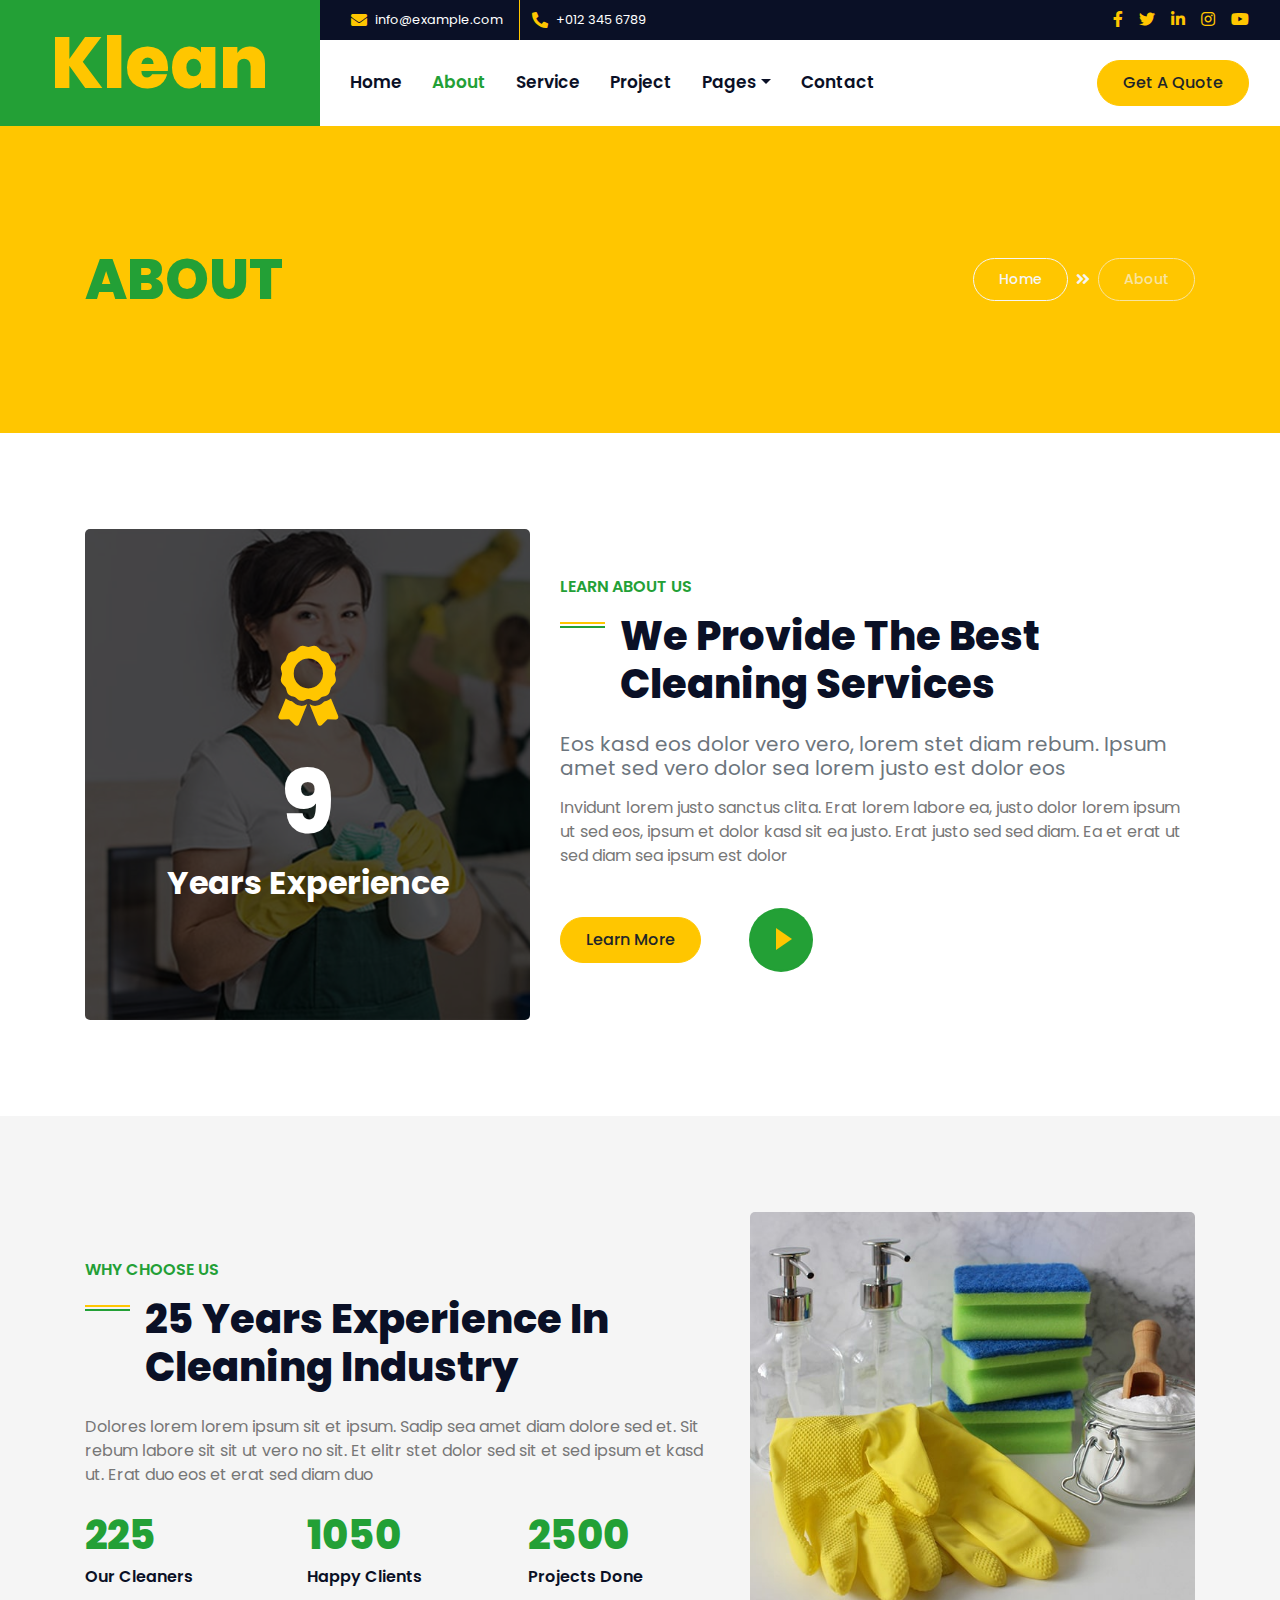
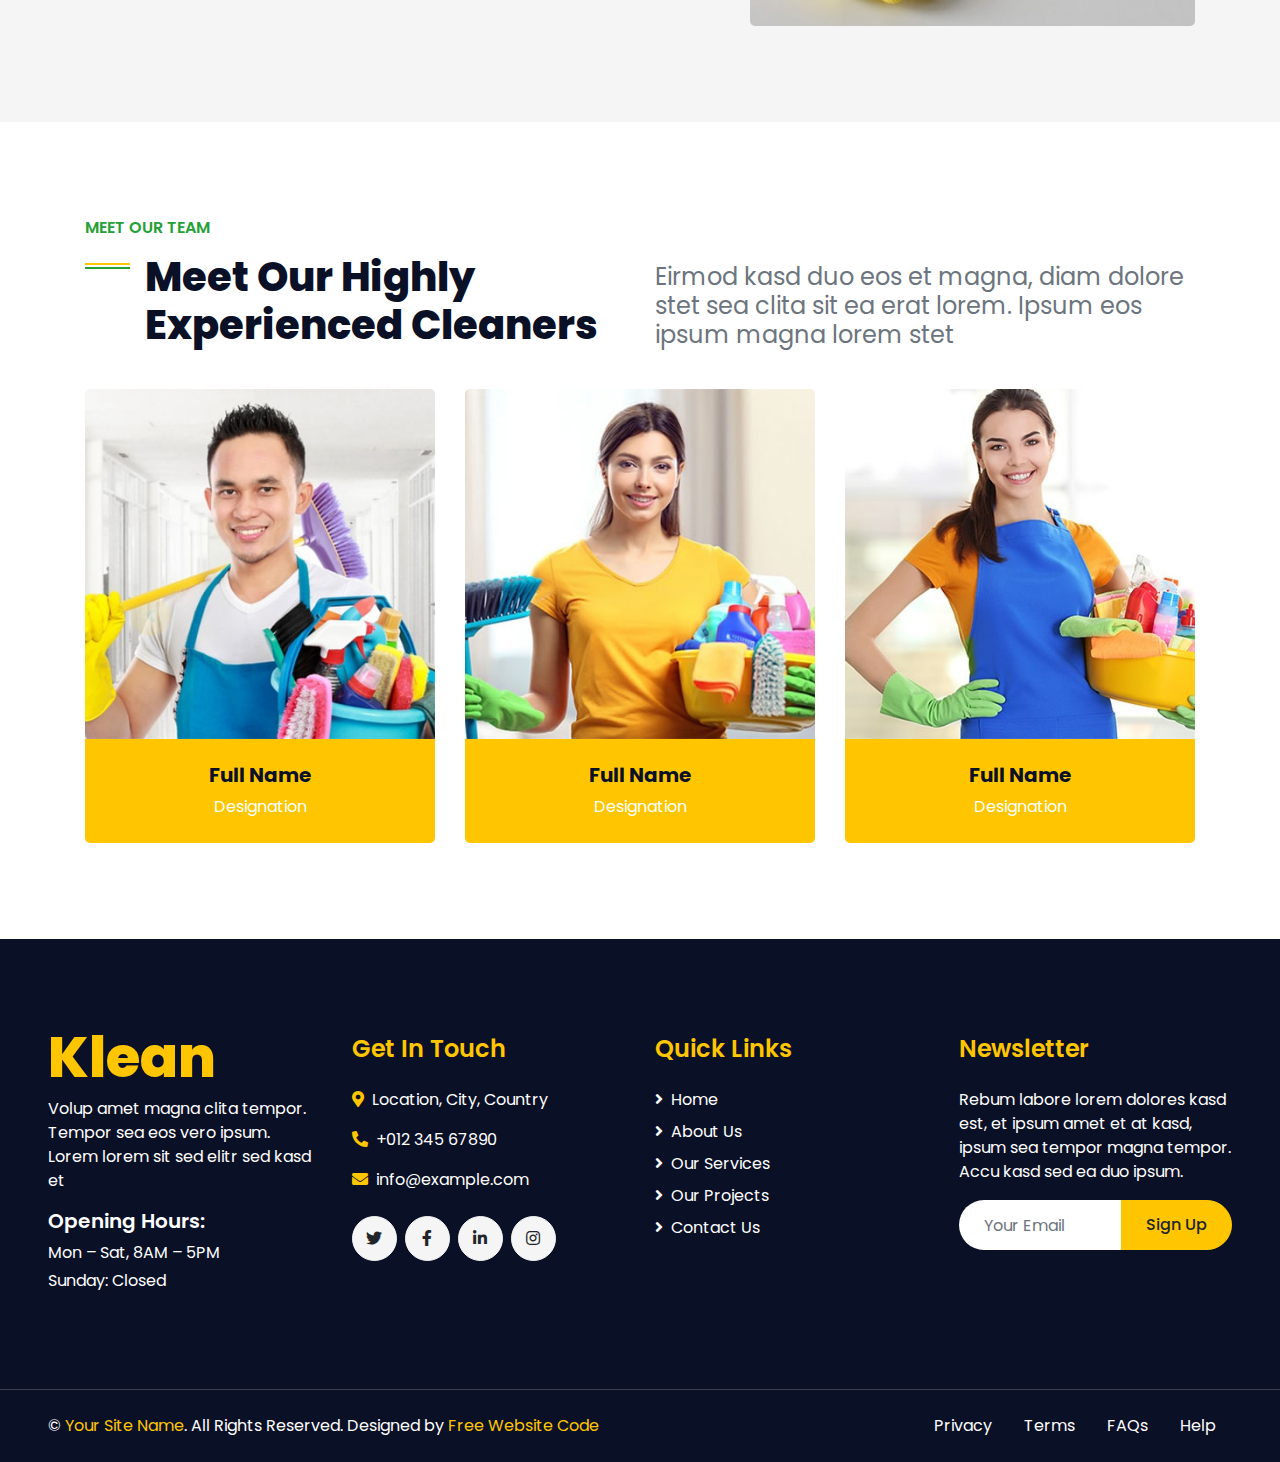
==== about.html @ 418e5bd9 "first changes" ====
<!DOCTYPE html>
<html lang="en">

<head>
    <meta charset="utf-8">
    <title>Klean - Cleaning Services Website Template</title>
    <meta content="width=device-width, initial-scale=1.0" name="viewport">
    <meta content="Free HTML Templates" name="keywords">
    <meta content="Free HTML Templates" name="description">

    <!-- Favicon -->
    <link href="img/favicon.ico" rel="icon">

    <!-- Google Web Fonts -->
    <link rel="preconnect" href="https://fonts.gstatic.com">
    <link href="https://fonts.googleapis.com/css2?family=Poppins:wght@400;500;600;700;800&display=swap" rel="stylesheet">

    <!-- Font Awesome -->
    <link href="https://cdnjs.cloudflare.com/ajax/libs/font-awesome/5.10.0/css/all.min.css" rel="stylesheet">

    <!-- Libraries Stylesheet -->
    <link href="lib/owlcarousel/assets/owl.carousel.min.css" rel="stylesheet">
    <link href="lib/lightbox/css/lightbox.min.css" rel="stylesheet">

    <!-- Customized Bootstrap Stylesheet -->
    <link href="css/style.css" rel="stylesheet">
</head>

<body>
    <!-- Header Start -->
    <div class="container-fluid">
        <div class="row">
            <div class="col-lg-3 bg-secondary d-none d-lg-block">
                <a href="" class="navbar-brand w-100 h-100 m-0 p-0 d-flex align-items-center justify-content-center">
                    <h1 class="m-0 display-3 text-primary">Klean</h1>
                </a>
            </div>
            <div class="col-lg-9">
                <div class="row bg-dark d-none d-lg-flex">
                    <div class="col-lg-7 text-left text-white">
                        <div class="h-100 d-inline-flex align-items-center border-right border-primary py-2 px-3">
                            <i class="fa fa-envelope text-primary mr-2"></i>
                            <small>info@example.com</small>
                        </div>
                        <div class="h-100 d-inline-flex align-items-center py-2 px-2">
                            <i class="fa fa-phone-alt text-primary mr-2"></i>
                            <small>+012 345 6789</small>
                        </div>
                    </div>
                    <div class="col-lg-5 text-right">
                        <div class="d-inline-flex align-items-center pr-2">
                            <a class="text-primary p-2" href="">
                                <i class="fab fa-facebook-f"></i>
                            </a>
                            <a class="text-primary p-2" href="">
                                <i class="fab fa-twitter"></i>
                            </a>
                            <a class="text-primary p-2" href="">
                                <i class="fab fa-linkedin-in"></i>
                            </a>
                            <a class="text-primary p-2" href="">
                                <i class="fab fa-instagram"></i>
                            </a>
                            <a class="text-primary p-2" href="">
                                <i class="fab fa-youtube"></i>
                            </a>
                        </div>
                    </div>
                </div>
                <nav class="navbar navbar-expand-lg bg-white navbar-light p-0">
                    <a href="" class="navbar-brand d-block d-lg-none">
                        <h1 class="m-0 display-4 text-primary">Klean</h1>
                    </a>
                    <button type="button" class="navbar-toggler" data-toggle="collapse" data-target="#navbarCollapse">
                        <span class="navbar-toggler-icon"></span>
                    </button>
                    <div class="collapse navbar-collapse justify-content-between" id="navbarCollapse">
                        <div class="navbar-nav mr-auto py-0">
                            <a href="index.html" class="nav-item nav-link">Home</a>
                            <a href="about.html" class="nav-item nav-link active">About</a>
                            <a href="service.html" class="nav-item nav-link">Service</a>
                            <a href="project.html" class="nav-item nav-link">Project</a>
                            <div class="nav-item dropdown">
                                <a href="#" class="nav-link dropdown-toggle" data-toggle="dropdown">Pages</a>
                                <div class="dropdown-menu rounded-0 m-0">
                                    <a href="blog.html" class="dropdown-item">Latest Blog</a>
                                    <a href="single.html" class="dropdown-item">Blog Detail</a>
                                </div>
                            </div>
                            <a href="contact.html" class="nav-item nav-link">Contact</a>
                        </div>
                        <a href="" class="btn btn-primary mr-3 d-none d-lg-block">Get A Quote</a>
                    </div>
                </nav>
            </div>
        </div>
    </div>
    <!-- Header End -->


    <!-- Page Header Start -->
    <div class="container-fluid bg-primary py-5 mb-5">
        <div class="container py-5">
            <div class="row align-items-center py-4">
                <div class="col-md-6 text-center text-md-left">
                    <h1 class="display-4 mb-4 mb-md-0 text-secondary text-uppercase">About</h1>
                </div>
                <div class="col-md-6 text-center text-md-right">
                    <div class="d-inline-flex align-items-center">
                        <a class="btn btn-sm btn-outline-light" href="">Home</a>
                        <i class="fas fa-angle-double-right text-light mx-2"></i>
                        <a class="btn btn-sm btn-outline-light disabled" href="">About</a>
                    </div>
                </div>
            </div>
        </div>
    </div>
    <!-- Page Header End -->


    <!-- About Start -->
    <div class="container-fluid py-5 mb-5">
        <div class="container">
            <div class="row">
                <div class="col-lg-5">
                    <div class="d-flex flex-column align-items-center justify-content-center bg-about rounded h-100 py-5 px-3">
                        <i class="fa fa-5x fa-award text-primary mb-4"></i>
                        <h1 class="display-2 text-white mb-2" data-toggle="counter-up">25</h1>
                        <h2 class="text-white m-0">Years Experience</h2>
                    </div>
                </div>
                <div class="col-lg-7 pt-5 pb-lg-5">
                    <h6 class="text-secondary font-weight-semi-bold text-uppercase mb-3">Learn About Us</h6>
                    <h1 class="mb-4 section-title">We Provide The Best Cleaning Services</h1>
                    <h5 class="text-muted font-weight-normal mb-3">Eos kasd eos dolor vero vero, lorem stet diam rebum. Ipsum amet sed vero dolor sea lorem justo est dolor eos</h5>
                    <p>Invidunt lorem justo sanctus clita. Erat lorem labore ea, justo dolor lorem ipsum ut sed eos, ipsum et dolor kasd sit ea justo. Erat justo sed sed diam. Ea et erat ut sed diam sea ipsum est dolor</p>
                    <div class="d-flex align-items-center pt-4">
                        <a href="" class="btn btn-primary mr-5">Learn More</a>
                        <button type="button" class="btn-play" data-toggle="modal"
                            data-src="https://www.youtube.com/embed/DWRcNpR6Kdc" data-target="#videoModal">
                            <span></span>
                        </button>
                        <h5 class="font-weight-normal text-white m-0 ml-4 d-none d-sm-block">Play Video</h5>
                    </div>
                </div>
            </div>
        </div>
    </div>
    <!-- About End -->


    <!-- Video Modal Start -->
    <div class="modal fade" id="videoModal" tabindex="-1" role="dialog" aria-labelledby="exampleModalLabel" aria-hidden="true">
        <div class="modal-dialog" role="document">
            <div class="modal-content">
                <div class="modal-body">
                    <button type="button" class="close" data-dismiss="modal" aria-label="Close">
                        <span aria-hidden="true">&times;</span>
                    </button>        
                    <!-- 16:9 aspect ratio -->
                    <div class="embed-responsive embed-responsive-16by9">
                        <iframe class="embed-responsive-item" src="" id="video"  allowscriptaccess="always" allow="autoplay"></iframe>
                    </div>
                </div>
            </div>
        </div>
    </div>
    <!-- Video Modal End -->


    <!-- Features Start -->
    <div class="container-fluid bg-light py-5">
        <div class="container py-5">
            <div class="row">
                <div class="col-lg-7 pt-lg-5 pb-3">
                    <h6 class="text-secondary font-weight-semi-bold text-uppercase mb-3">Why Choose Us</h6>
                    <h1 class="mb-4 section-title">25 Years Experience In Cleaning Industry</h1>
                    <p class="mb-4">Dolores lorem lorem ipsum sit et ipsum. Sadip sea amet diam dolore sed et. Sit rebum labore sit sit ut vero no sit. Et elitr stet dolor sed sit et sed ipsum et kasd ut. Erat duo eos et erat sed diam duo</p>
                    <div class="row">
                        <div class="col-sm-4">
                            <h1 class="text-secondary mb-2" data-toggle="counter-up">225</h1>
                            <h6 class="font-weight-semi-bold mb-sm-4">Our Cleaners</h6>
                        </div>
                        <div class="col-sm-4">
                            <h1 class="text-secondary mb-2" data-toggle="counter-up">1050</h1>
                            <h6 class="font-weight-semi-bold mb-sm-4">Happy Clients</h6>
                        </div>
                        <div class="col-sm-4">
                            <h1 class="text-secondary mb-2" data-toggle="counter-up">2500</h1>
                            <h6 class="font-weight-semi-bold mb-sm-4">Projects Done</h6>
                        </div>
                    </div>
                </div>
                <div class="col-lg-5" style="min-height: 400px;">
                    <div class="position-relative h-100 rounded overflow-hidden">
                        <img class="position-absolute w-100 h-100" src="img/feature.jpg" style="object-fit: cover;">
                    </div>
                </div>
            </div>
        </div>
    </div>
    <!-- Features End -->


    <!-- Team Start -->
    <div class="container-fluid pt-5">
        <div class="container py-5">
            <div class="row align-items-end mb-4">
                <div class="col-lg-6">
                    <h6 class="text-secondary font-weight-semi-bold text-uppercase mb-3">Meet Our Team</h6>
                    <h1 class="section-title mb-3">Meet Our Highly Experienced Cleaners</h1>
                </div>
                <div class="col-lg-6">
                    <h4 class="font-weight-normal text-muted mb-3">Eirmod kasd duo eos et magna, diam dolore stet sea clita sit ea erat lorem. Ipsum eos ipsum magna lorem stet</h4>
                </div>
            </div>
            <div class="row">
                <div class="col-12">
                    <div class="owl-carousel team-carousel position-relative">
                        <div class="team d-flex flex-column text-center rounded overflow-hidden">
                            <div class="position-relative">
                                <div class="team-img">
                                    <img class="img-fluid w-100" src="img/team-1.jpg" alt="">
                                </div>
                                <div class="team-social d-flex flex-column align-items-center justify-content-center bg-primary">
                                    <a class="btn btn-secondary btn-social mb-2" href="#"><i class="fab fa-twitter"></i></a>
                                    <a class="btn btn-secondary btn-social mb-2" href="#"><i class="fab fa-facebook-f"></i></a>
                                    <a class="btn btn-secondary btn-social" href="#"><i class="fab fa-linkedin-in"></i></a>
                                </div>
                            </div>
                            <div class="d-flex flex-column bg-primary text-center py-4">
                                <h5 class="font-weight-bold">Full Name</h5>
                                <p class="text-white m-0">Designation</p>
                            </div>
                        </div>
                        <div class="team d-flex flex-column text-center rounded overflow-hidden">
                            <div class="position-relative">
                                <div class="team-img">
                                    <img class="img-fluid w-100" src="img/team-2.jpg" alt="">
                                </div>
                                <div class="team-social d-flex flex-column align-items-center justify-content-center bg-primary">
                                    <a class="btn btn-secondary btn-social mb-2" href="#"><i class="fab fa-twitter"></i></a>
                                    <a class="btn btn-secondary btn-social mb-2" href="#"><i class="fab fa-facebook-f"></i></a>
                                    <a class="btn btn-secondary btn-social" href="#"><i class="fab fa-linkedin-in"></i></a>
                                </div>
                            </div>
                            <div class="d-flex flex-column bg-primary text-center py-4">
                                <h5 class="font-weight-bold">Full Name</h5>
                                <p class="text-white m-0">Designation</p>
                            </div>
                        </div>
                        <div class="team d-flex flex-column text-center rounded overflow-hidden">
                            <div class="position-relative">
                                <div class="team-img">
                                    <img class="img-fluid w-100" src="img/team-3.jpg" alt="">
                                </div>
                                <div class="team-social d-flex flex-column align-items-center justify-content-center bg-primary">
                                    <a class="btn btn-secondary btn-social mb-2" href="#"><i class="fab fa-twitter"></i></a>
                                    <a class="btn btn-secondary btn-social mb-2" href="#"><i class="fab fa-facebook-f"></i></a>
                                    <a class="btn btn-secondary btn-social" href="#"><i class="fab fa-linkedin-in"></i></a>
                                </div>
                            </div>
                            <div class="d-flex flex-column bg-primary text-center py-4">
                                <h5 class="font-weight-bold">Full Name</h5>
                                <p class="text-white m-0">Designation</p>
                            </div>
                        </div>
                        <div class="team d-flex flex-column text-center rounded overflow-hidden">
                            <div class="position-relative">
                                <div class="team-img">
                                    <img class="img-fluid w-100" src="img/team-4.jpg" alt="">
                                </div>
                                <div class="team-social d-flex flex-column align-items-center justify-content-center bg-primary">
                                    <a class="btn btn-secondary btn-social mb-2" href="#"><i class="fab fa-twitter"></i></a>
                                    <a class="btn btn-secondary btn-social mb-2" href="#"><i class="fab fa-facebook-f"></i></a>
                                    <a class="btn btn-secondary btn-social" href="#"><i class="fab fa-linkedin-in"></i></a>
                                </div>
                            </div>
                            <div class="d-flex flex-column bg-primary text-center py-4">
                                <h5 class="font-weight-bold">Full Name</h5>
                                <p class="text-white m-0">Designation</p>
                            </div>
                        </div>
                    </div>
                </div>
            </div>
        </div>
    </div>
    <!-- Team End -->


    <!-- Footer Start -->
    <div class="container-fluid bg-dark text-white mt-5 py-5 px-sm-3 px-md-5">
        <div class="row pt-5">
            <div class="col-lg-3 col-md-6 mb-5">
                <a href="index.html" class="navbar-brand">
                    <h1 class="m-0 mt-n3 display-4 text-primary">Klean</h1>
                </a>
                <p>Volup amet magna clita tempor. Tempor sea eos vero ipsum. Lorem lorem sit sed elitr sed kasd et</p>
                <h5 class="font-weight-semi-bold text-white mb-2">Opening Hours:</h5>
                <p class="mb-1">Mon – Sat, 8AM – 5PM</p>
                <p class="mb-0">Sunday: Closed</p>
            </div>
            <div class="col-lg-3 col-md-6 mb-5">
                <h4 class="font-weight-semi-bold text-primary mb-4">Get In Touch</h4>
                <p><i class="fa fa-map-marker-alt text-primary mr-2"></i>Location, City, Country</p>
                <p><i class="fa fa-phone-alt text-primary mr-2"></i>+012 345 67890</p>
                <p><i class="fa fa-envelope text-primary mr-2"></i>info@example.com</p>
                <div class="d-flex justify-content-start mt-4">
                    <a class="btn btn-light btn-social mr-2" href="#"><i class="fab fa-twitter"></i></a>
                    <a class="btn btn-light btn-social mr-2" href="#"><i class="fab fa-facebook-f"></i></a>
                    <a class="btn btn-light btn-social mr-2" href="#"><i class="fab fa-linkedin-in"></i></a>
                    <a class="btn btn-light btn-social" href="#"><i class="fab fa-instagram"></i></a>
                </div>
            </div>
            <div class="col-lg-3 col-md-6 mb-5">
                <h4 class="font-weight-semi-bold text-primary mb-4">Quick Links</h4>
                <div class="d-flex flex-column justify-content-start">
                    <a class="text-white mb-2" href="#"><i class="fa fa-angle-right mr-2"></i>Home</a>
                    <a class="text-white mb-2" href="#"><i class="fa fa-angle-right mr-2"></i>About Us</a>
                    <a class="text-white mb-2" href="#"><i class="fa fa-angle-right mr-2"></i>Our Services</a>
                    <a class="text-white mb-2" href="#"><i class="fa fa-angle-right mr-2"></i>Our Projects</a>
                    <a class="text-white" href="#"><i class="fa fa-angle-right mr-2"></i>Contact Us</a>
                </div>
            </div>
            <div class="col-lg-3 col-md-6 mb-5">
                <h4 class="font-weight-semi-bold text-primary mb-4">Newsletter</h4>
                <p>Rebum labore lorem dolores kasd est, et ipsum amet et at kasd, ipsum sea tempor magna tempor. Accu kasd sed ea duo ipsum.</p>
                <div class="w-100">
                    <div class="input-group">
                        <input type="text" class="form-control border-0" style="padding: 25px;" placeholder="Your Email">
                        <div class="input-group-append">
                            <button class="btn btn-primary px-4">Sign Up</button>
                        </div>
                    </div>
                </div>
            </div>
        </div>
    </div>
    <div class="container-fluid bg-dark text-white border-top py-4 px-sm-3 px-md-5" style="border-color: #3E3E4E !important;">
        <div class="row">
            <div class="col-lg-6 text-center text-md-left mb-3 mb-md-0">
                <p class="m-0 text-white">&copy; <a href="#">Your Site Name</a>. All Rights Reserved. Designed by <a href="https://freewebsitecode.com">Free Website Code</a>
                </p>
            </div>
            <div class="col-lg-6 text-center text-md-right">
                <ul class="nav d-inline-flex">
                    <li class="nav-item">
                        <a class="nav-link text-white py-0" href="#">Privacy</a>
                    </li>
                    <li class="nav-item">
                        <a class="nav-link text-white py-0" href="#">Terms</a>
                    </li>
                    <li class="nav-item">
                        <a class="nav-link text-white py-0" href="#">FAQs</a>
                    </li>
                    <li class="nav-item">
                        <a class="nav-link text-white py-0" href="#">Help</a>
                    </li>
                </ul>
            </div>
        </div>
    </div>
    <!-- Footer End -->


    <!-- Back to Top -->
    <a href="#" class="btn btn-primary px-3 back-to-top"><i class="fa fa-angle-double-up"></i></a>


    <!-- JavaScript Libraries -->
    <script src="https://code.jquery.com/jquery-3.4.1.min.js"></script>
    <script src="https://stackpath.bootstrapcdn.com/bootstrap/4.4.1/js/bootstrap.bundle.min.js"></script>
    <script src="lib/easing/easing.min.js"></script>
    <script src="lib/waypoints/waypoints.min.js"></script>
    <script src="lib/counterup/counterup.min.js"></script>
    <script src="lib/owlcarousel/owl.carousel.min.js"></script>
    <script src="lib/isotope/isotope.pkgd.min.js"></script>
    <script src="lib/lightbox/js/lightbox.min.js"></script>

    <!-- Contact Javascript File -->
    <script src="mail/jqBootstrapValidation.min.js"></script>
    <script src="mail/contact.js"></script>

    <!-- Template Javascript -->
    <script src="js/main.js"></script>
</body>

</html>
---- css/style.css ----
/******* Bootstrap Theming ********/
/*!
 * Bootstrap v4.5.3 (https://getbootstrap.com/)
 * Copyright 2011-2020 The Bootstrap Authors
 * Copyright 2011-2020 Twitter, Inc.
 * Licensed under MIT (https://github.com/twbs/bootstrap/blob/main/LICENSE)
 */
:root {
  --blue: #007bff;
  --indigo: #6610f2;
  --purple: #6f42c1;
  --pink: #e83e8c;
  --red: #dc3545;
  --orange: #fd7e14;
  --yellow: #ffc107;
  --green: #28a745;
  --teal: #20c997;
  --cyan: #17a2b8;
  --white: #fff;
  --gray: #6c757d;
  --gray-dark: #343a40;
  --primary: #f8a57f;
  /* --primary: #FFC600; */
  --secondary: #23A036;
  --success: #28a745;
  --info: #17a2b8;
  --warning: #ffc107;
  --danger: #dc3545;
  --light: #F5F5F5;
  --dark: #0a1026;
  --breakpoint-xs: 0;
  --breakpoint-sm: 576px;
  --breakpoint-md: 768px;
  --breakpoint-lg: 992px;
  --breakpoint-xl: 1200px;
  --font-family-sans-serif: "Poppins", sans-serif;
  --font-family-monospace: SFMono-Regular, Menlo, Monaco, Consolas, "Liberation Mono", "Courier New", monospace;
  /* Fields of Barley */
  --c1: #f8a57f;
  --c2: #fad4a6;
  --c3: #fbe7ab;
  --c4: #45958e;
  --c5: #b7bda0;
}

*,
*::before,
*::after {
  box-sizing: border-box;
}

html {
  font-family: sans-serif;
  line-height: 1.15;
  -webkit-text-size-adjust: 100%;
  -webkit-tap-highlight-color: rgba(0, 0, 0, 0);
}

article, aside, figcaption, figure, footer, header, hgroup, main, nav, section {
  display: block;
}

body {
  margin: 0;
  font-family: "Poppins", sans-serif;
  font-size: 1rem;
  font-weight: 400;
  line-height: 1.5;
  color: #777777;
  text-align: left;
  background-color: #fff;
}

[tabindex="-1"]:focus:not(:focus-visible) {
  outline: 0 !important;
}

hr {
  box-sizing: content-box;
  height: 0;
  overflow: visible;
}

h1, h2, h3, h4, h5, h6 {
  margin-top: 0;
  margin-bottom: 0.5rem;
}

p {
  margin-top: 0;
  margin-bottom: 1rem;
}

abbr[title],
abbr[data-original-title] {
  text-decoration: underline;
  text-decoration: underline dotted;
  cursor: help;
  border-bottom: 0;
  text-decoration-skip-ink: none;
}

address {
  margin-bottom: 1rem;
  font-style: normal;
  line-height: inherit;
}

ol,
ul,
dl {
  margin-top: 0;
  margin-bottom: 1rem;
}

ol ol,
ul ul,
ol ul,
ul ol {
  margin-bottom: 0;
}

dt {
  font-weight: 700;
}

dd {
  margin-bottom: .5rem;
  margin-left: 0;
}

blockquote {
  margin: 0 0 1rem;
}

b,
strong {
  font-weight: bolder;
}

small {
  font-size: 80%;
}

sub,
sup {
  position: relative;
  font-size: 75%;
  line-height: 0;
  vertical-align: baseline;
}

sub {
  bottom: -.25em;
}

sup {
  top: -.5em;
}

a {
  color: #FFC600;
  text-decoration: none;
  background-color: transparent;
}

a:hover {
  color: #b38b00;
  text-decoration: underline;
}

a:not([href]):not([class]) {
  color: inherit;
  text-decoration: none;
}

a:not([href]):not([class]):hover {
  color: inherit;
  text-decoration: none;
}

pre,
code,
kbd,
samp {
  font-family: SFMono-Regular, Menlo, Monaco, Consolas, "Liberation Mono", "Courier New", monospace;
  font-size: 1em;
}

pre {
  margin-top: 0;
  margin-bottom: 1rem;
  overflow: auto;
  /* -ms-overflow-style: scrollbar; */
}

figure {
  margin: 0 0 1rem;
}

img {
  vertical-align: middle;
  border-style: none;
}

svg {
  overflow: hidden;
  vertical-align: middle;
}

table {
  border-collapse: collapse;
}

caption {
  padding-top: 0.75rem;
  padding-bottom: 0.75rem;
  color: #6c757d;
  text-align: left;
  caption-side: bottom;
}

th {
  text-align: inherit;
  text-align: -webkit-match-parent;
}

label {
  display: inline-block;
  margin-bottom: 0.5rem;
}

button {
  border-radius: 0;
}

button:focus {
  outline: 1px dotted;
  outline: 5px auto -webkit-focus-ring-color;
}

input,
button,
select,
optgroup,
textarea {
  margin: 0;
  font-family: inherit;
  font-size: inherit;
  line-height: inherit;
}

button,
input {
  overflow: visible;
}

button,
select {
  text-transform: none;
}

[role="button"] {
  cursor: pointer;
}

select {
  word-wrap: normal;
}

/* button,
[type="button"],
[type="reset"],
[type="submit"] {
  -webkit-appearance: button;
} */

button:not(:disabled),
[type="button"]:not(:disabled),
[type="reset"]:not(:disabled),
[type="submit"]:not(:disabled) {
  cursor: pointer;
}

button::-moz-focus-inner,
[type="button"]::-moz-focus-inner,
[type="reset"]::-moz-focus-inner,
[type="submit"]::-moz-focus-inner {
  padding: 0;
  border-style: none;
}

input[type="radio"],
input[type="checkbox"] {
  box-sizing: border-box;
  padding: 0;
}

textarea {
  overflow: auto;
  resize: vertical;
}

fieldset {
  min-width: 0;
  padding: 0;
  margin: 0;
  border: 0;
}

legend {
  display: block;
  width: 100%;
  max-width: 100%;
  padding: 0;
  margin-bottom: .5rem;
  font-size: 1.5rem;
  line-height: inherit;
  color: inherit;
  white-space: normal;
}

@media (max-width: 1200px) {
  legend {
    font-size: calc(1.275rem + 0.3vw) ;
  }
}

progress {
  vertical-align: baseline;
}

[type="number"]::-webkit-inner-spin-button,
[type="number"]::-webkit-outer-spin-button {
  height: auto;
}

[type="search"] {
  outline-offset: -2px;
  /* -webkit-appearance: none; */
}

[type="search"]::-webkit-search-decoration {
  -webkit-appearance: none;
}

::-webkit-file-upload-button {
  font: inherit;
  -webkit-appearance: button;
}

output {
  display: inline-block;
}

summary {
  display: list-item;
  cursor: pointer;
}

template {
  display: none;
}

[hidden] {
  display: none !important;
}

h1, h2, h3, h4, h5, h6,
.h1, .h2, .h3, .h4, .h5, .h6 {
  margin-bottom: 0.5rem;
  font-weight: 500;
  line-height: 1.2;
  color: #0a1026;
}

h1, .h1 {
  font-size: 2.5rem;
}

@media (max-width: 1200px) {
  h1, .h1 {
    font-size: calc(1.375rem + 1.5vw) ;
  }
}

h2, .h2 {
  font-size: 2rem;
}

@media (max-width: 1200px) {
  h2, .h2 {
    font-size: calc(1.325rem + 0.9vw) ;
  }
}

h3, .h3 {
  font-size: 1.75rem;
}

@media (max-width: 1200px) {
  h3, .h3 {
    font-size: calc(1.3rem + 0.6vw) ;
  }
}

h4, .h4 {
  font-size: 1.5rem;
}

@media (max-width: 1200px) {
  h4, .h4 {
    font-size: calc(1.275rem + 0.3vw) ;
  }
}

h5, .h5 {
  font-size: 1.25rem;
}

h6, .h6 {
  font-size: 1rem;
}

.lead {
  font-size: 1.25rem;
  font-weight: 300;
}

.display-1 {
  font-size: 6rem;
  font-weight: 300;
  line-height: 1.2;
}

@media (max-width: 1200px) {
  .display-1 {
    font-size: calc(1.725rem + 5.7vw) ;
  }
}

.display-2 {
  font-size: 5.5rem;
  font-weight: 300;
  line-height: 1.2;
}

@media (max-width: 1200px) {
  .display-2 {
    font-size: calc(1.675rem + 5.1vw) ;
  }
}

.display-3 {
  font-size: 4.5rem;
  font-weight: 300;
  line-height: 1.2;
}

@media (max-width: 1200px) {
  .display-3 {
    font-size: calc(1.575rem + 3.9vw) ;
  }
}

.display-4 {
  font-size: 3.5rem;
  font-weight: 300;
  line-height: 1.2;
}

@media (max-width: 1200px) {
  .display-4 {
    font-size: calc(1.475rem + 2.7vw) ;
  }
}

hr {
  margin-top: 1rem;
  margin-bottom: 1rem;
  border: 0;
  border-top: 1px solid rgba(0, 0, 0, 0.1);
}

small,
.small {
  font-size: 80%;
  font-weight: 400;
}

mark,
.mark {
  padding: 0.2em;
  background-color: #fcf8e3;
}

.list-unstyled {
  padding-left: 0;
  list-style: none;
}

.list-inline {
  padding-left: 0;
  list-style: none;
}

.list-inline-item {
  display: inline-block;
}

.list-inline-item:not(:last-child) {
  margin-right: 0.5rem;
}

.initialism {
  font-size: 90%;
  text-transform: uppercase;
}

.blockquote {
  margin-bottom: 1rem;
  font-size: 1.25rem;
}

.blockquote-footer {
  display: block;
  font-size: 80%;
  color: #6c757d;
}

.blockquote-footer::before {
  content: "\2014\00A0";
}

.img-fluid {

  display: block;
  height: auto;
  max-width: 100%;
  line-height: 1;
  margin: auto;
  width: 100%;
}

.img-thumbnail {
  padding: 0.25rem;
  background-color: #fff;
  border: 1px solid #dee2e6;
  border-radius: 5px;
  max-width: 100%;
  height: auto;
}

.figure {
  display: inline-block;
}

.figure-img {
  margin-bottom: 0.5rem;
  line-height: 1;
}

.figure-caption {
  font-size: 90%;
  color: #6c757d;
}

code {
  font-size: 87.5%;
  color: #e83e8c;
  word-wrap: break-word;
}

a > code {
  color: inherit;
}

kbd {
  padding: 0.2rem 0.4rem;
  font-size: 87.5%;
  color: #fff;
  background-color: #212529;
  border-radius: 0.2rem;
}

kbd kbd {
  padding: 0;
  font-size: 100%;
  font-weight: 700;
}

pre {
  display: block;
  font-size: 87.5%;
  color: #212529;
}

pre code {
  font-size: inherit;
  color: inherit;
  word-break: normal;
}

.pre-scrollable {
  max-height: 340px;
  overflow-y: scroll;
}

.container,
.container-fluid,
.container-sm,
.container-md,
.container-lg,
.container-xl {
  width: 100%;
  padding-right: 15px;
  padding-left: 15px;
  margin-right: auto;
  margin-left: auto;
}

@media (min-width: 576px) {
  .container, .container-sm {
    max-width: 540px;
  }
}

@media (min-width: 768px) {
  .container, .container-sm, .container-md {
    max-width: 720px;
  }
}

@media (min-width: 992px) {
  .container, .container-sm, .container-md, .container-lg {
    max-width: 960px;
  }
}

@media (min-width: 1200px) {
  .container, .container-sm, .container-md, .container-lg, .container-xl {
    max-width: 1140px;
  }
}

.row {
  display: flex;
  flex-wrap: wrap;
  margin-right: -15px;
  margin-left: -15px;
}

.no-gutters {
  margin-right: 0;
  margin-left: 0;
}

.no-gutters > .col,
.no-gutters > [class*="col-"] {
  padding-right: 0;
  padding-left: 0;
}

.col-1, .col-2, .col-3, .col-4, .col-5, .col-6, .col-7, .col-8, .col-9, .col-10, .col-11, .col-12, .col,
.col-auto, .col-sm-1, .col-sm-2, .col-sm-3, .col-sm-4, .col-sm-5, .col-sm-6, .col-sm-7, .col-sm-8, .col-sm-9, .col-sm-10, .col-sm-11, .col-sm-12, .col-sm,
.col-sm-auto, .col-md-1, .col-md-2, .col-md-3, .col-md-4, .col-md-5, .col-md-6, .col-md-7, .col-md-8, .col-md-9, .col-md-10, .col-md-11, .col-md-12, .col-md,
.col-md-auto, .col-lg-1, .col-lg-2, .col-lg-3, .col-lg-4, .col-lg-5, .col-lg-6, .col-lg-7, .col-lg-8, .col-lg-9, .col-lg-10, .col-lg-11, .col-lg-12, .col-lg,
.col-lg-auto, .col-xl-1, .col-xl-2, .col-xl-3, .col-xl-4, .col-xl-5, .col-xl-6, .col-xl-7, .col-xl-8, .col-xl-9, .col-xl-10, .col-xl-11, .col-xl-12, .col-xl,
.col-xl-auto {
  position: relative;
  width: 100%;
  padding-right: 15px;
  padding-left: 15px;
}

.col {
  flex-basis: 0;
  flex-grow: 1;
  max-width: 100%;
}

.row-cols-1 > * {
  flex: 0 0 100%;
  max-width: 100%;
}

.row-cols-2 > * {
  flex: 0 0 50%;
  max-width: 50%;
}

.row-cols-3 > * {
  flex: 0 0 33.33333%;
  max-width: 33.33333%;
}

.row-cols-4 > * {
  flex: 0 0 25%;
  max-width: 25%;
}

.row-cols-5 > * {
  flex: 0 0 20%;
  max-width: 20%;
}

.row-cols-6 > * {
  flex: 0 0 16.66667%;
  max-width: 16.66667%;
}

.col-auto {
  flex: 0 0 auto;
  width: auto;
  max-width: 100%;
}

.col-1 {
  flex: 0 0 8.33333%;
  max-width: 8.33333%;
}

.col-2 {
  flex: 0 0 16.66667%;
  max-width: 16.66667%;
}

.col-3 {
  flex: 0 0 25%;
  max-width: 25%;
}

.col-4 {
  flex: 0 0 33.33333%;
  max-width: 33.33333%;
}

.col-5 {
  flex: 0 0 41.66667%;
  max-width: 41.66667%;
}

.col-6 {
  flex: 0 0 50%;
  max-width: 50%;
}

.col-7 {
  flex: 0 0 58.33333%;
  max-width: 58.33333%;
}

.col-8 {
  flex: 0 0 66.66667%;
  max-width: 66.66667%;
}

.col-9 {
  flex: 0 0 75%;
  max-width: 75%;
}

.col-10 {
  flex: 0 0 83.33333%;
  max-width: 83.33333%;
}

.col-11 {
  flex: 0 0 91.66667%;
  max-width: 91.66667%;
}

.col-12 {
  flex: 0 0 100%;
  max-width: 100%;
}

.order-first {
  order: -1;
}

.order-last {
  order: 13;
}

.order-0 {
  order: 0;
}

.order-1 {
  order: 1;
}

.order-2 {
  order: 2;
}

.order-3 {
  order: 3;
}

.order-4 {
  order: 4;
}

.order-5 {
  order: 5;
}

.order-6 {
  order: 6;
}

.order-7 {
  order: 7;
}

.order-8 {
  order: 8;
}

.order-9 {
  order: 9;
}

.order-10 {
  order: 10;
}

.order-11 {
  order: 11;
}

.order-12 {
  order: 12;
}

.offset-1 {
  margin-left: 8.33333%;
}

.offset-2 {
  margin-left: 16.66667%;
}

.offset-3 {
  margin-left: 25%;
}

.offset-4 {
  margin-left: 33.33333%;
}

.offset-5 {
  margin-left: 41.66667%;
}

.offset-6 {
  margin-left: 50%;
}

.offset-7 {
  margin-left: 58.33333%;
}

.offset-8 {
  margin-left: 66.66667%;
}

.offset-9 {
  margin-left: 75%;
}

.offset-10 {
  margin-left: 83.33333%;
}

.offset-11 {
  margin-left: 91.66667%;
}

@media (min-width: 576px) {
  .col-sm {
    flex-basis: 0;
    flex-grow: 1;
    max-width: 100%;
  }
  .row-cols-sm-1 > * {
    flex: 0 0 100%;
    max-width: 100%;
  }
  .row-cols-sm-2 > * {
    flex: 0 0 50%;
    max-width: 50%;
  }
  .row-cols-sm-3 > * {
    flex: 0 0 33.33333%;
    max-width: 33.33333%;
  }
  .row-cols-sm-4 > * {
    flex: 0 0 25%;
    max-width: 25%;
  }
  .row-cols-sm-5 > * {
    flex: 0 0 20%;
    max-width: 20%;
  }
  .row-cols-sm-6 > * {
    flex: 0 0 16.66667%;
    max-width: 16.66667%;
  }
  .col-sm-auto {
    flex: 0 0 auto;
    width: auto;
    max-width: 100%;
  }
  .col-sm-1 {
    flex: 0 0 8.33333%;
    max-width: 8.33333%;
  }
  .col-sm-2 {
    flex: 0 0 16.66667%;
    max-width: 16.66667%;
  }
  .col-sm-3 {
    flex: 0 0 25%;
    max-width: 25%;
  }
  .col-sm-4 {
    flex: 0 0 33.33333%;
    max-width: 33.33333%;
  }
  .col-sm-5 {
    flex: 0 0 41.66667%;
    max-width: 41.66667%;
  }
  .col-sm-6 {
    flex: 0 0 50%;
    max-width: 50%;
  }
  .col-sm-7 {
    flex: 0 0 58.33333%;
    max-width: 58.33333%;
  }
  .col-sm-8 {
    flex: 0 0 66.66667%;
    max-width: 66.66667%;
  }
  .col-sm-9 {
    flex: 0 0 75%;
    max-width: 75%;
  }
  .col-sm-10 {
    flex: 0 0 83.33333%;
    max-width: 83.33333%;
  }
  .col-sm-11 {
    flex: 0 0 91.66667%;
    max-width: 91.66667%;
  }
  .col-sm-12 {
    flex: 0 0 100%;
    max-width: 100%;
  }
  .order-sm-first {
    order: -1;
  }
  .order-sm-last {
    order: 13;
  }
  .order-sm-0 {
    order: 0;
  }
  .order-sm-1 {
    order: 1;
  }
  .order-sm-2 {
    order: 2;
  }
  .order-sm-3 {
    order: 3;
  }
  .order-sm-4 {
    order: 4;
  }
  .order-sm-5 {
    order: 5;
  }
  .order-sm-6 {
    order: 6;
  }
  .order-sm-7 {
    order: 7;
  }
  .order-sm-8 {
    order: 8;
  }
  .order-sm-9 {
    order: 9;
  }
  .order-sm-10 {
    order: 10;
  }
  .order-sm-11 {
    order: 11;
  }
  .order-sm-12 {
    order: 12;
  }
  .offset-sm-0 {
    margin-left: 0;
  }
  .offset-sm-1 {
    margin-left: 8.33333%;
  }
  .offset-sm-2 {
    margin-left: 16.66667%;
  }
  .offset-sm-3 {
    margin-left: 25%;
  }
  .offset-sm-4 {
    margin-left: 33.33333%;
  }
  .offset-sm-5 {
    margin-left: 41.66667%;
  }
  .offset-sm-6 {
    margin-left: 50%;
  }
  .offset-sm-7 {
    margin-left: 58.33333%;
  }
  .offset-sm-8 {
    margin-left: 66.66667%;
  }
  .offset-sm-9 {
    margin-left: 75%;
  }
  .offset-sm-10 {
    margin-left: 83.33333%;
  }
  .offset-sm-11 {
    margin-left: 91.66667%;
  }
}

@media (min-width: 768px) {
  .col-md {
    flex-basis: 0;
    flex-grow: 1;
    max-width: 100%;
  }
  .row-cols-md-1 > * {
    flex: 0 0 100%;
    max-width: 100%;
  }
  .row-cols-md-2 > * {
    flex: 0 0 50%;
    max-width: 50%;
  }
  .row-cols-md-3 > * {
    flex: 0 0 33.33333%;
    max-width: 33.33333%;
  }
  .row-cols-md-4 > * {
    flex: 0 0 25%;
    max-width: 25%;
  }
  .row-cols-md-5 > * {
    flex: 0 0 20%;
    max-width: 20%;
  }
  .row-cols-md-6 > * {
    flex: 0 0 16.66667%;
    max-width: 16.66667%;
  }
  .col-md-auto {
    flex: 0 0 auto;
    width: auto;
    max-width: 100%;
  }
  .col-md-1 {
    flex: 0 0 8.33333%;
    max-width: 8.33333%;
  }
  .col-md-2 {
    flex: 0 0 16.66667%;
    max-width: 16.66667%;
  }
  .col-md-3 {
    flex: 0 0 25%;
    max-width: 25%;
  }
  .col-md-4 {
    flex: 0 0 33.33333%;
    max-width: 33.33333%;
  }
  .col-md-5 {
    flex: 0 0 41.66667%;
    max-width: 41.66667%;
  }
  .col-md-6 {
    flex: 0 0 50%;
    max-width: 50%;
  }
  .col-md-7 {
    flex: 0 0 58.33333%;
    max-width: 58.33333%;
  }
  .col-md-8 {
    flex: 0 0 66.66667%;
    max-width: 66.66667%;
  }
  .col-md-9 {
    flex: 0 0 75%;
    max-width: 75%;
  }
  .col-md-10 {
    flex: 0 0 83.33333%;
    max-width: 83.33333%;
  }
  .col-md-11 {
    flex: 0 0 91.66667%;
    max-width: 91.66667%;
  }
  .col-md-12 {
    flex: 0 0 100%;
    max-width: 100%;
  }
  .order-md-first {
    order: -1;
  }
  .order-md-last {
    order: 13;
  }
  .order-md-0 {
    order: 0;
  }
  .order-md-1 {
    order: 1;
  }
  .order-md-2 {
    order: 2;
  }
  .order-md-3 {
    order: 3;
  }
  .order-md-4 {
    order: 4;
  }
  .order-md-5 {
    order: 5;
  }
  .order-md-6 {
    order: 6;
  }
  .order-md-7 {
    order: 7;
  }
  .order-md-8 {
    order: 8;
  }
  .order-md-9 {
    order: 9;
  }
  .order-md-10 {
    order: 10;
  }
  .order-md-11 {
    order: 11;
  }
  .order-md-12 {
    order: 12;
  }
  .offset-md-0 {
    margin-left: 0;
  }
  .offset-md-1 {
    margin-left: 8.33333%;
  }
  .offset-md-2 {
    margin-left: 16.66667%;
  }
  .offset-md-3 {
    margin-left: 25%;
  }
  .offset-md-4 {
    margin-left: 33.33333%;
  }
  .offset-md-5 {
    margin-left: 41.66667%;
  }
  .offset-md-6 {
    margin-left: 50%;
  }
  .offset-md-7 {
    margin-left: 58.33333%;
  }
  .offset-md-8 {
    margin-left: 66.66667%;
  }
  .offset-md-9 {
    margin-left: 75%;
  }
  .offset-md-10 {
    margin-left: 83.33333%;
  }
  .offset-md-11 {
    margin-left: 91.66667%;
  }
}

@media (min-width: 992px) {
  .col-lg {
    flex-basis: 0;
    flex-grow: 1;
    max-width: 100%;
  }
  .row-cols-lg-1 > * {
    flex: 0 0 100%;
    max-width: 100%;
  }
  .row-cols-lg-2 > * {
    flex: 0 0 50%;
    max-width: 50%;
  }
  .row-cols-lg-3 > * {
    flex: 0 0 33.33333%;
    max-width: 33.33333%;
  }
  .row-cols-lg-4 > * {
    flex: 0 0 25%;
    max-width: 25%;
  }
  .row-cols-lg-5 > * {
    flex: 0 0 20%;
    max-width: 20%;
  }
  .row-cols-lg-6 > * {
    flex: 0 0 16.66667%;
    max-width: 16.66667%;
  }
  .col-lg-auto {
    flex: 0 0 auto;
    width: auto;
    max-width: 100%;
  }
  .col-lg-1 {
    flex: 0 0 8.33333%;
    max-width: 8.33333%;
  }
  .col-lg-2 {
    flex: 0 0 16.66667%;
    max-width: 16.66667%;
  }
  .col-lg-3 {
    flex: 0 0 25%;
    max-width: 25%;
  }
  .col-lg-4 {
    flex: 0 0 33.33333%;
    max-width: 33.33333%;
  }
  .col-lg-5 {
    flex: 0 0 41.66667%;
    max-width: 41.66667%;
  }
  .col-lg-6 {
    flex: 0 0 50%;
    max-width: 50%;
  }
  .col-lg-7 {
    flex: 0 0 58.33333%;
    max-width: 58.33333%;
  }
  .col-lg-8 {
    flex: 0 0 66.66667%;
    max-width: 66.66667%;
  }
  .col-lg-9 {
    flex: 0 0 75%;
    max-width: 75%;
  }
  .col-lg-10 {
    flex: 0 0 83.33333%;
    max-width: 83.33333%;
  }
  .col-lg-11 {
    flex: 0 0 91.66667%;
    max-width: 91.66667%;
  }
  .col-lg-12 {
    flex: 0 0 100%;
    max-width: 100%;
  }
  .order-lg-first {
    order: -1;
  }
  .order-lg-last {
    order: 13;
  }
  .order-lg-0 {
    order: 0;
  }
  .order-lg-1 {
    order: 1;
  }
  .order-lg-2 {
    order: 2;
  }
  .order-lg-3 {
    order: 3;
  }
  .order-lg-4 {
    order: 4;
  }
  .order-lg-5 {
    order: 5;
  }
  .order-lg-6 {
    order: 6;
  }
  .order-lg-7 {
    order: 7;
  }
  .order-lg-8 {
    order: 8;
  }
  .order-lg-9 {
    order: 9;
  }
  .order-lg-10 {
    order: 10;
  }
  .order-lg-11 {
    order: 11;
  }
  .order-lg-12 {
    order: 12;
  }
  .offset-lg-0 {
    margin-left: 0;
  }
  .offset-lg-1 {
    margin-left: 8.33333%;
  }
  .offset-lg-2 {
    margin-left: 16.66667%;
  }
  .offset-lg-3 {
    margin-left: 25%;
  }
  .offset-lg-4 {
    margin-left: 33.33333%;
  }
  .offset-lg-5 {
    margin-left: 41.66667%;
  }
  .offset-lg-6 {
    margin-left: 50%;
  }
  .offset-lg-7 {
    margin-left: 58.33333%;
  }
  .offset-lg-8 {
    margin-left: 66.66667%;
  }
  .offset-lg-9 {
    margin-left: 75%;
  }
  .offset-lg-10 {
    margin-left: 83.33333%;
  }
  .offset-lg-11 {
    margin-left: 91.66667%;
  }
}

@media (min-width: 1200px) {
  .col-xl {
    flex-basis: 0;
    flex-grow: 1;
    max-width: 100%;
  }
  .row-cols-xl-1 > * {
    flex: 0 0 100%;
    max-width: 100%;
  }
  .row-cols-xl-2 > * {
    flex: 0 0 50%;
    max-width: 50%;
  }
  .row-cols-xl-3 > * {
    flex: 0 0 33.33333%;
    max-width: 33.33333%;
  }
  .row-cols-xl-4 > * {
    flex: 0 0 25%;
    max-width: 25%;
  }
  .row-cols-xl-5 > * {
    flex: 0 0 20%;
    max-width: 20%;
  }
  .row-cols-xl-6 > * {
    flex: 0 0 16.66667%;
    max-width: 16.66667%;
  }
  .col-xl-auto {
    flex: 0 0 auto;
    width: auto;
    max-width: 100%;
  }
  .col-xl-1 {
    flex: 0 0 8.33333%;
    max-width: 8.33333%;
  }
  .col-xl-2 {
    flex: 0 0 16.66667%;
    max-width: 16.66667%;
  }
  .col-xl-3 {
    flex: 0 0 25%;
    max-width: 25%;
  }
  .col-xl-4 {
    flex: 0 0 33.33333%;
    max-width: 33.33333%;
  }
  .col-xl-5 {
    flex: 0 0 41.66667%;
    max-width: 41.66667%;
  }
  .col-xl-6 {
    flex: 0 0 50%;
    max-width: 50%;
  }
  .col-xl-7 {
    flex: 0 0 58.33333%;
    max-width: 58.33333%;
  }
  .col-xl-8 {
    flex: 0 0 66.66667%;
    max-width: 66.66667%;
  }
  .col-xl-9 {
    flex: 0 0 75%;
    max-width: 75%;
  }
  .col-xl-10 {
    flex: 0 0 83.33333%;
    max-width: 83.33333%;
  }
  .col-xl-11 {
    flex: 0 0 91.66667%;
    max-width: 91.66667%;
  }
  .col-xl-12 {
    flex: 0 0 100%;
    max-width: 100%;
  }
  .order-xl-first {
    order: -1;
  }
  .order-xl-last {
    order: 13;
  }
  .order-xl-0 {
    order: 0;
  }
  .order-xl-1 {
    order: 1;
  }
  .order-xl-2 {
    order: 2;
  }
  .order-xl-3 {
    order: 3;
  }
  .order-xl-4 {
    order: 4;
  }
  .order-xl-5 {
    order: 5;
  }
  .order-xl-6 {
    order: 6;
  }
  .order-xl-7 {
    order: 7;
  }
  .order-xl-8 {
    order: 8;
  }
  .order-xl-9 {
    order: 9;
  }
  .order-xl-10 {
    order: 10;
  }
  .order-xl-11 {
    order: 11;
  }
  .order-xl-12 {
    order: 12;
  }
  .offset-xl-0 {
    margin-left: 0;
  }
  .offset-xl-1 {
    margin-left: 8.33333%;
  }
  .offset-xl-2 {
    margin-left: 16.66667%;
  }
  .offset-xl-3 {
    margin-left: 25%;
  }
  .offset-xl-4 {
    margin-left: 33.33333%;
  }
  .offset-xl-5 {
    margin-left: 41.66667%;
  }
  .offset-xl-6 {
    margin-left: 50%;
  }
  .offset-xl-7 {
    margin-left: 58.33333%;
  }
  .offset-xl-8 {
    margin-left: 66.66667%;
  }
  .offset-xl-9 {
    margin-left: 75%;
  }
  .offset-xl-10 {
    margin-left: 83.33333%;
  }
  .offset-xl-11 {
    margin-left: 91.66667%;
  }
}

.table {
  width: 100%;
  margin-bottom: 1rem;
  color: #777777;
}

.table th,
.table td {
  padding: 0.75rem;
  vertical-align: top;
  border-top: 1px solid #dee2e6;
}

.table thead th {
  vertical-align: bottom;
  border-bottom: 2px solid #dee2e6;
}

.table tbody + tbody {
  border-top: 2px solid #dee2e6;
}

.table-sm th,
.table-sm td {
  padding: 0.3rem;
}

.table-bordered {
  border: 1px solid #dee2e6;
}

.table-bordered th,
.table-bordered td {
  border: 1px solid #dee2e6;
}

.table-bordered thead th,
.table-bordered thead td {
  border-bottom-width: 2px;
}

.table-borderless th,
.table-borderless td,
.table-borderless thead th,
.table-borderless tbody + tbody {
  border: 0;
}

.table-striped tbody tr:nth-of-type(odd) {
  background-color: rgba(0, 0, 0, 0.05);
}

.table-hover tbody tr:hover {
  color: #777777;
  background-color: rgba(0, 0, 0, 0.075);
}

.table-primary,
.table-primary > th,
.table-primary > td {
  background-color: #ffefb8;
}

.table-primary th,
.table-primary td,
.table-primary thead th,
.table-primary tbody + tbody {
  border-color: #ffe17a;
}

.table-hover .table-primary:hover {
  background-color: #ffe99f;
}

.table-hover .table-primary:hover > td,
.table-hover .table-primary:hover > th {
  background-color: #ffe99f;
}

.table-secondary,
.table-secondary > th,
.table-secondary > td {
  background-color: #c1e4c7;
}

.table-secondary th,
.table-secondary td,
.table-secondary thead th,
.table-secondary tbody + tbody {
  border-color: #8dce96;
}

.table-hover .table-secondary:hover {
  background-color: #afdcb7;
}

.table-hover .table-secondary:hover > td,
.table-hover .table-secondary:hover > th {
  background-color: #afdcb7;
}

.table-success,
.table-success > th,
.table-success > td {
  background-color: #c3e6cb;
}

.table-success th,
.table-success td,
.table-success thead th,
.table-success tbody + tbody {
  border-color: #8fd19e;
}

.table-hover .table-success:hover {
  background-color: #b1dfbb;
}

.table-hover .table-success:hover > td,
.table-hover .table-success:hover > th {
  background-color: #b1dfbb;
}

.table-info,
.table-info > th,
.table-info > td {
  background-color: #bee5eb;
}

.table-info th,
.table-info td,
.table-info thead th,
.table-info tbody + tbody {
  border-color: #86cfda;
}

.table-hover .table-info:hover {
  background-color: #abdde5;
}

.table-hover .table-info:hover > td,
.table-hover .table-info:hover > th {
  background-color: #abdde5;
}

.table-warning,
.table-warning > th,
.table-warning > td {
  background-color: #ffeeba;
}

.table-warning th,
.table-warning td,
.table-warning thead th,
.table-warning tbody + tbody {
  border-color: #ffdf7e;
}

.table-hover .table-warning:hover {
  background-color: #ffe8a1;
}

.table-hover .table-warning:hover > td,
.table-hover .table-warning:hover > th {
  background-color: #ffe8a1;
}

.table-danger,
.table-danger > th,
.table-danger > td {
  background-color: #f5c6cb;
}

.table-danger th,
.table-danger td,
.table-danger thead th,
.table-danger tbody + tbody {
  border-color: #ed969e;
}

.table-hover .table-danger:hover {
  background-color: #f1b0b7;
}

.table-hover .table-danger:hover > td,
.table-hover .table-danger:hover > th {
  background-color: #f1b0b7;
}

.table-light,
.table-light > th,
.table-light > td {
  background-color: #fcfcfc;
}

.table-light th,
.table-light td,
.table-light thead th,
.table-light tbody + tbody {
  border-color: #fafafa;
}

.table-hover .table-light:hover {
  background-color: #efefef;
}

.table-hover .table-light:hover > td,
.table-hover .table-light:hover > th {
  background-color: #efefef;
}

.table-dark,
.table-dark > th,
.table-dark > td {
  background-color: #babcc2;
}

.table-dark th,
.table-dark td,
.table-dark thead th,
.table-dark tbody + tbody {
  border-color: #80838e;
}

.table-hover .table-dark:hover {
  background-color: #acafb6;
}

.table-hover .table-dark:hover > td,
.table-hover .table-dark:hover > th {
  background-color: #acafb6;
}

.table-active,
.table-active > th,
.table-active > td {
  background-color: rgba(0, 0, 0, 0.075);
}

.table-hover .table-active:hover {
  background-color: rgba(0, 0, 0, 0.075);
}

.table-hover .table-active:hover > td,
.table-hover .table-active:hover > th {
  background-color: rgba(0, 0, 0, 0.075);
}

.table .thead-dark th {
  color: #fff;
  background-color: #343a40;
  border-color: #454d55;
}

.table .thead-light th {
  color: #495057;
  background-color: #e9ecef;
  border-color: #dee2e6;
}

.table-dark {
  color: #fff;
  background-color: #343a40;
}

.table-dark th,
.table-dark td,
.table-dark thead th {
  border-color: #454d55;
}

.table-dark.table-bordered {
  border: 0;
}

.table-dark.table-striped tbody tr:nth-of-type(odd) {
  background-color: rgba(255, 255, 255, 0.05);
}

.table-dark.table-hover tbody tr:hover {
  color: #fff;
  background-color: rgba(255, 255, 255, 0.075);
}

@media (max-width: 575.98px) {
  .table-responsive-sm {
    display: block;
    width: 100%;
    overflow-x: auto;
    -webkit-overflow-scrolling: touch;
  }
  .table-responsive-sm > .table-bordered {
    border: 0;
  }
}

@media (max-width: 767.98px) {
  .table-responsive-md {
    display: block;
    width: 100%;
    overflow-x: auto;
    -webkit-overflow-scrolling: touch;
  }
  .table-responsive-md > .table-bordered {
    border: 0;
  }
}

@media (max-width: 991.98px) {
  .table-responsive-lg {
    display: block;
    width: 100%;
    overflow-x: auto;
    -webkit-overflow-scrolling: touch;
  }
  .table-responsive-lg > .table-bordered {
    border: 0;
  }
}

@media (max-width: 1199.98px) {
  .table-responsive-xl {
    display: block;
    width: 100%;
    overflow-x: auto;
    -webkit-overflow-scrolling: touch;
  }
  .table-responsive-xl > .table-bordered {
    border: 0;
  }
}

.table-responsive {
  display: block;
  width: 100%;
  overflow-x: auto;
  -webkit-overflow-scrolling: touch;
}

.table-responsive > .table-bordered {
  border: 0;
}

.form-control {
  display: block;
  width: 100%;
  height: calc(1.5em + 0.75rem + 2px);
  padding: 0.375rem 0.75rem;
  font-size: 1rem;
  font-weight: 400;
  line-height: 1.5;
  color: #495057;
  background-color: #fff;
  background-clip: padding-box;
  border: 1px solid #ced4da;
  border-radius: 5px;
  transition: border-color 0.15s ease-in-out, box-shadow 0.15s ease-in-out;
}

@media (prefers-reduced-motion: reduce) {
  .form-control {
    transition: none;
  }
}

.form-control::-ms-expand {
  background-color: transparent;
  border: 0;
}

.form-control:-moz-focusring {
  color: transparent;
  text-shadow: 0 0 0 #495057;
}

.form-control:focus {
  color: #495057;
  background-color: #fff;
  border-color: #ffe380;
  outline: 0;
  box-shadow: 0 0 0 0.2rem rgba(255, 198, 0, 0.25);
}

.form-control::placeholder {
  color: #6c757d;
  opacity: 1;
}

.form-control:disabled, .form-control[readonly] {
  background-color: #e9ecef;
  opacity: 1;
}

input[type="date"].form-control,
input[type="time"].form-control,
input[type="datetime-local"].form-control,
input[type="month"].form-control {
  appearance: none;
}

select.form-control:focus::-ms-value {
  color: #495057;
  background-color: #fff;
}

.form-control-file,
.form-control-range {
  display: block;
  width: 100%;
}

.col-form-label {
  padding-top: calc(0.375rem + 1px);
  padding-bottom: calc(0.375rem + 1px);
  margin-bottom: 0;
  font-size: inherit;
  line-height: 1.5;
}

.col-form-label-lg {
  padding-top: calc(0.5rem + 1px);
  padding-bottom: calc(0.5rem + 1px);
  font-size: 1.25rem;
  line-height: 1.5;
}

.col-form-label-sm {
  padding-top: calc(0.25rem + 1px);
  padding-bottom: calc(0.25rem + 1px);
  font-size: 0.875rem;
  line-height: 1.5;
}

.form-control-plaintext {
  display: block;
  width: 100%;
  padding: 0.375rem 0;
  margin-bottom: 0;
  font-size: 1rem;
  line-height: 1.5;
  color: #777777;
  background-color: transparent;
  border: solid transparent;
  border-width: 1px 0;
}

.form-control-plaintext.form-control-sm, .form-control-plaintext.form-control-lg {
  padding-right: 0;
  padding-left: 0;
}

.form-control-sm {
  height: calc(1.5em + 0.5rem + 2px);
  padding: 0.25rem 0.5rem;
  font-size: 0.875rem;
  line-height: 1.5;
  border-radius: 0.2rem;
}

.form-control-lg {
  height: calc(1.5em + 1rem + 2px);
  padding: 0.5rem 1rem;
  font-size: 1.25rem;
  line-height: 1.5;
  border-radius: 0.3rem;
}

select.form-control[size], select.form-control[multiple] {
  height: auto;
}

textarea.form-control {
  height: auto;
}

.form-group {
  margin-bottom: 1rem;
}

.form-text {
  display: block;
  margin-top: 0.25rem;
}

.form-row {
  display: flex;
  flex-wrap: wrap;
  margin-right: -5px;
  margin-left: -5px;
}

.form-row > .col,
.form-row > [class*="col-"] {
  padding-right: 5px;
  padding-left: 5px;
}

.form-check {
  position: relative;
  display: block;
  padding-left: 1.25rem;
}

.form-check-input {
  position: absolute;
  margin-top: 0.3rem;
  margin-left: -1.25rem;
}

.form-check-input[disabled] ~ .form-check-label,
.form-check-input:disabled ~ .form-check-label {
  color: #6c757d;
}

.form-check-label {
  margin-bottom: 0;
}

.form-check-inline {
  display: inline-flex;
  align-items: center;
  padding-left: 0;
  margin-right: 0.75rem;
}

.form-check-inline .form-check-input {
  position: static;
  margin-top: 0;
  margin-right: 0.3125rem;
  margin-left: 0;
}

.valid-feedback {
  display: none;
  width: 100%;
  margin-top: 0.25rem;
  font-size: 80%;
  color: #28a745;
}

.valid-tooltip {
  position: absolute;
  top: 100%;
  left: 0;
  z-index: 5;
  display: none;
  max-width: 100%;
  padding: 0.25rem 0.5rem;
  margin-top: .1rem;
  font-size: 0.875rem;
  line-height: 1.5;
  color: #fff;
  background-color: rgba(40, 167, 69, 0.9);
  border-radius: 5px;
}

.was-validated :valid ~ .valid-feedback,
.was-validated :valid ~ .valid-tooltip,
.is-valid ~ .valid-feedback,
.is-valid ~ .valid-tooltip {
  display: block;
}

.was-validated .form-control:valid, .form-control.is-valid {
  border-color: #28a745;
  padding-right: calc(1.5em + 0.75rem);
  background-image: url("data:image/svg+xml,%3csvg xmlns='http://www.w3.org/2000/svg' width='8' height='8' viewBox='0 0 8 8'%3e%3cpath fill='%2328a745' d='M2.3 6.73L.6 4.53c-.4-1.04.46-1.4 1.1-.8l1.1 1.4 3.4-3.8c.6-.63 1.6-.27 1.2.7l-4 4.6c-.43.5-.8.4-1.1.1z'/%3e%3c/svg%3e");
  background-repeat: no-repeat;
  background-position: right calc(0.375em + 0.1875rem) center;
  background-size: calc(0.75em + 0.375rem) calc(0.75em + 0.375rem);
}

.was-validated .form-control:valid:focus, .form-control.is-valid:focus {
  border-color: #28a745;
  box-shadow: 0 0 0 0.2rem rgba(40, 167, 69, 0.25);
}

.was-validated textarea.form-control:valid, textarea.form-control.is-valid {
  padding-right: calc(1.5em + 0.75rem);
  background-position: top calc(0.375em + 0.1875rem) right calc(0.375em + 0.1875rem);
}

.was-validated .custom-select:valid, .custom-select.is-valid {
  border-color: #28a745;
  padding-right: calc(0.75em + 2.3125rem);
  background: url("data:image/svg+xml,%3csvg xmlns='http://www.w3.org/2000/svg' width='4' height='5' viewBox='0 0 4 5'%3e%3cpath fill='%23343a40' d='M2 0L0 2h4zm0 5L0 3h4z'/%3e%3c/svg%3e") no-repeat right 0.75rem center/8px 10px, url("data:image/svg+xml,%3csvg xmlns='http://www.w3.org/2000/svg' width='8' height='8' viewBox='0 0 8 8'%3e%3cpath fill='%2328a745' d='M2.3 6.73L.6 4.53c-.4-1.04.46-1.4 1.1-.8l1.1 1.4 3.4-3.8c.6-.63 1.6-.27 1.2.7l-4 4.6c-.43.5-.8.4-1.1.1z'/%3e%3c/svg%3e") #fff no-repeat center right 1.75rem/calc(0.75em + 0.375rem) calc(0.75em + 0.375rem);
}

.was-validated .custom-select:valid:focus, .custom-select.is-valid:focus {
  border-color: #28a745;
  box-shadow: 0 0 0 0.2rem rgba(40, 167, 69, 0.25);
}

.was-validated .form-check-input:valid ~ .form-check-label, .form-check-input.is-valid ~ .form-check-label {
  color: #28a745;
}

.was-validated .form-check-input:valid ~ .valid-feedback,
.was-validated .form-check-input:valid ~ .valid-tooltip, .form-check-input.is-valid ~ .valid-feedback,
.form-check-input.is-valid ~ .valid-tooltip {
  display: block;
}

.was-validated .custom-control-input:valid ~ .custom-control-label, .custom-control-input.is-valid ~ .custom-control-label {
  color: #28a745;
}

.was-validated .custom-control-input:valid ~ .custom-control-label::before, .custom-control-input.is-valid ~ .custom-control-label::before {
  border-color: #28a745;
}

.was-validated .custom-control-input:valid:checked ~ .custom-control-label::before, .custom-control-input.is-valid:checked ~ .custom-control-label::before {
  border-color: #34ce57;
  background-color: #34ce57;
}

.was-validated .custom-control-input:valid:focus ~ .custom-control-label::before, .custom-control-input.is-valid:focus ~ .custom-control-label::before {
  box-shadow: 0 0 0 0.2rem rgba(40, 167, 69, 0.25);
}

.was-validated .custom-control-input:valid:focus:not(:checked) ~ .custom-control-label::before, .custom-control-input.is-valid:focus:not(:checked) ~ .custom-control-label::before {
  border-color: #28a745;
}

.was-validated .custom-file-input:valid ~ .custom-file-label, .custom-file-input.is-valid ~ .custom-file-label {
  border-color: #28a745;
}

.was-validated .custom-file-input:valid:focus ~ .custom-file-label, .custom-file-input.is-valid:focus ~ .custom-file-label {
  border-color: #28a745;
  box-shadow: 0 0 0 0.2rem rgba(40, 167, 69, 0.25);
}

.invalid-feedback {
  display: none;
  width: 100%;
  margin-top: 0.25rem;
  font-size: 80%;
  color: #dc3545;
}

.invalid-tooltip {
  position: absolute;
  top: 100%;
  left: 0;
  z-index: 5;
  display: none;
  max-width: 100%;
  padding: 0.25rem 0.5rem;
  margin-top: .1rem;
  font-size: 0.875rem;
  line-height: 1.5;
  color: #fff;
  background-color: rgba(220, 53, 69, 0.9);
  border-radius: 5px;
}

.was-validated :invalid ~ .invalid-feedback,
.was-validated :invalid ~ .invalid-tooltip,
.is-invalid ~ .invalid-feedback,
.is-invalid ~ .invalid-tooltip {
  display: block;
}

.was-validated .form-control:invalid, .form-control.is-invalid {
  border-color: #dc3545;
  padding-right: calc(1.5em + 0.75rem);
  background-image: url("data:image/svg+xml,%3csvg xmlns='http://www.w3.org/2000/svg' width='12' height='12' fill='none' stroke='%23dc3545' viewBox='0 0 12 12'%3e%3ccircle cx='6' cy='6' r='4.5'/%3e%3cpath stroke-linejoin='round' d='M5.8 3.6h.4L6 6.5z'/%3e%3ccircle cx='6' cy='8.2' r='.6' fill='%23dc3545' stroke='none'/%3e%3c/svg%3e");
  background-repeat: no-repeat;
  background-position: right calc(0.375em + 0.1875rem) center;
  background-size: calc(0.75em + 0.375rem) calc(0.75em + 0.375rem);
}

.was-validated .form-control:invalid:focus, .form-control.is-invalid:focus {
  border-color: #dc3545;
  box-shadow: 0 0 0 0.2rem rgba(220, 53, 69, 0.25);
}

.was-validated textarea.form-control:invalid, textarea.form-control.is-invalid {
  padding-right: calc(1.5em + 0.75rem);
  background-position: top calc(0.375em + 0.1875rem) right calc(0.375em + 0.1875rem);
}

.was-validated .custom-select:invalid, .custom-select.is-invalid {
  border-color: #dc3545;
  padding-right: calc(0.75em + 2.3125rem);
  background: url("data:image/svg+xml,%3csvg xmlns='http://www.w3.org/2000/svg' width='4' height='5' viewBox='0 0 4 5'%3e%3cpath fill='%23343a40' d='M2 0L0 2h4zm0 5L0 3h4z'/%3e%3c/svg%3e") no-repeat right 0.75rem center/8px 10px, url("data:image/svg+xml,%3csvg xmlns='http://www.w3.org/2000/svg' width='12' height='12' fill='none' stroke='%23dc3545' viewBox='0 0 12 12'%3e%3ccircle cx='6' cy='6' r='4.5'/%3e%3cpath stroke-linejoin='round' d='M5.8 3.6h.4L6 6.5z'/%3e%3ccircle cx='6' cy='8.2' r='.6' fill='%23dc3545' stroke='none'/%3e%3c/svg%3e") #fff no-repeat center right 1.75rem/calc(0.75em + 0.375rem) calc(0.75em + 0.375rem);
}

.was-validated .custom-select:invalid:focus, .custom-select.is-invalid:focus {
  border-color: #dc3545;
  box-shadow: 0 0 0 0.2rem rgba(220, 53, 69, 0.25);
}

.was-validated .form-check-input:invalid ~ .form-check-label, .form-check-input.is-invalid ~ .form-check-label {
  color: #dc3545;
}

.was-validated .form-check-input:invalid ~ .invalid-feedback,
.was-validated .form-check-input:invalid ~ .invalid-tooltip, .form-check-input.is-invalid ~ .invalid-feedback,
.form-check-input.is-invalid ~ .invalid-tooltip {
  display: block;
}

.was-validated .custom-control-input:invalid ~ .custom-control-label, .custom-control-input.is-invalid ~ .custom-control-label {
  color: #dc3545;
}

.was-validated .custom-control-input:invalid ~ .custom-control-label::before, .custom-control-input.is-invalid ~ .custom-control-label::before {
  border-color: #dc3545;
}

.was-validated .custom-control-input:invalid:checked ~ .custom-control-label::before, .custom-control-input.is-invalid:checked ~ .custom-control-label::before {
  border-color: #e4606d;
  background-color: #e4606d;
}

.was-validated .custom-control-input:invalid:focus ~ .custom-control-label::before, .custom-control-input.is-invalid:focus ~ .custom-control-label::before {
  box-shadow: 0 0 0 0.2rem rgba(220, 53, 69, 0.25);
}

.was-validated .custom-control-input:invalid:focus:not(:checked) ~ .custom-control-label::before, .custom-control-input.is-invalid:focus:not(:checked) ~ .custom-control-label::before {
  border-color: #dc3545;
}

.was-validated .custom-file-input:invalid ~ .custom-file-label, .custom-file-input.is-invalid ~ .custom-file-label {
  border-color: #dc3545;
}

.was-validated .custom-file-input:invalid:focus ~ .custom-file-label, .custom-file-input.is-invalid:focus ~ .custom-file-label {
  border-color: #dc3545;
  box-shadow: 0 0 0 0.2rem rgba(220, 53, 69, 0.25);
}

.form-inline {
  display: flex;
  flex-flow: row wrap;
  align-items: center;
}

.form-inline .form-check {
  width: 100%;
}

@media (min-width: 576px) {
  .form-inline label {
    display: flex;
    align-items: center;
    justify-content: center;
    margin-bottom: 0;
  }
  .form-inline .form-group {
    display: flex;
    flex: 0 0 auto;
    flex-flow: row wrap;
    align-items: center;
    margin-bottom: 0;
  }
  .form-inline .form-control {
    display: inline-block;
    width: auto;
    vertical-align: middle;
  }
  .form-inline .form-control-plaintext {
    display: inline-block;
  }
  .form-inline .input-group,
  .form-inline .custom-select {
    width: auto;
  }
  .form-inline .form-check {
    display: flex;
    align-items: center;
    justify-content: center;
    width: auto;
    padding-left: 0;
  }
  .form-inline .form-check-input {
    position: relative;
    flex-shrink: 0;
    margin-top: 0;
    margin-right: 0.25rem;
    margin-left: 0;
  }
  .form-inline .custom-control {
    align-items: center;
    justify-content: center;
  }
  .form-inline .custom-control-label {
    margin-bottom: 0;
  }
}

.btn {
  display: inline-block;
  font-weight: 400;
  color: #777777;
  text-align: center;
  vertical-align: middle;
  user-select: none;
  background-color: transparent;
  border: 1px solid transparent;
  padding: 0.375rem 0.75rem;
  font-size: 1rem;
  line-height: 1.5;
  border-radius: 5px;
  transition: color 0.15s ease-in-out, background-color 0.15s ease-in-out, border-color 0.15s ease-in-out, box-shadow 0.15s ease-in-out;
}

@media (prefers-reduced-motion: reduce) {
  .btn {
    transition: none;
  }
}

.btn:hover {
  color: #777777;
  text-decoration: none;
}

.btn:focus, .btn.focus {
  outline: 0;
  box-shadow: 0 0 0 0.2rem rgba(255, 198, 0, 0.25);
}

.btn.disabled, .btn:disabled {
  opacity: 0.65;
}

.btn:not(:disabled):not(.disabled) {
  cursor: pointer;
}

a.btn.disabled,
fieldset:disabled a.btn {
  pointer-events: none;
}

.btn-primary {
  color: #212529;
  background-color: #FFC600;
  border-color: #FFC600;
}

.btn-primary:hover {
  color: #212529;
  background-color: #d9a800;
  border-color: #cc9e00;
}

.btn-primary:focus, .btn-primary.focus {
  color: #212529;
  background-color: #d9a800;
  border-color: #cc9e00;
  box-shadow: 0 0 0 0.2rem rgba(222, 174, 6, 0.5);
}

.btn-primary.disabled, .btn-primary:disabled {
  color: #212529;
  background-color: #FFC600;
  border-color: #FFC600;
}

.btn-primary:not(:disabled):not(.disabled):active, .btn-primary:not(:disabled):not(.disabled).active,
.show > .btn-primary.dropdown-toggle {
  color: #212529;
  background-color: #cc9e00;
  border-color: #bf9500;
}

.btn-primary:not(:disabled):not(.disabled):active:focus, .btn-primary:not(:disabled):not(.disabled).active:focus,
.show > .btn-primary.dropdown-toggle:focus {
  box-shadow: 0 0 0 0.2rem rgba(222, 174, 6, 0.5);
}

.btn-secondary {
  color: #fff;
  background-color: #23A036;
  border-color: #23A036;
}

.btn-secondary:hover {
  color: #fff;
  background-color: #1c812b;
  border-color: #1a7628;
}

.btn-secondary:focus, .btn-secondary.focus {
  color: #fff;
  background-color: #1c812b;
  border-color: #1a7628;
  box-shadow: 0 0 0 0.2rem rgba(68, 174, 84, 0.5);
}

.btn-secondary.disabled, .btn-secondary:disabled {
  color: #fff;
  background-color: #23A036;
  border-color: #23A036;
}

.btn-secondary:not(:disabled):not(.disabled):active, .btn-secondary:not(:disabled):not(.disabled).active,
.show > .btn-secondary.dropdown-toggle {
  color: #fff;
  background-color: #1a7628;
  border-color: #186c24;
}

.btn-secondary:not(:disabled):not(.disabled):active:focus, .btn-secondary:not(:disabled):not(.disabled).active:focus,
.show > .btn-secondary.dropdown-toggle:focus {
  box-shadow: 0 0 0 0.2rem rgba(68, 174, 84, 0.5);
}

.btn-success {
  color: #fff;
  background-color: #28a745;
  border-color: #28a745;
}

.btn-success:hover {
  color: #fff;
  background-color: #218838;
  border-color: #1e7e34;
}

.btn-success:focus, .btn-success.focus {
  color: #fff;
  background-color: #218838;
  border-color: #1e7e34;
  box-shadow: 0 0 0 0.2rem rgba(72, 180, 97, 0.5);
}

.btn-success.disabled, .btn-success:disabled {
  color: #fff;
  background-color: #28a745;
  border-color: #28a745;
}

.btn-success:not(:disabled):not(.disabled):active, .btn-success:not(:disabled):not(.disabled).active,
.show > .btn-success.dropdown-toggle {
  color: #fff;
  background-color: #1e7e34;
  border-color: #1c7430;
}

.btn-success:not(:disabled):not(.disabled):active:focus, .btn-success:not(:disabled):not(.disabled).active:focus,
.show > .btn-success.dropdown-toggle:focus {
  box-shadow: 0 0 0 0.2rem rgba(72, 180, 97, 0.5);
}

.btn-info {
  color: #fff;
  background-color: #17a2b8;
  border-color: #17a2b8;
}

.btn-info:hover {
  color: #fff;
  background-color: #138496;
  border-color: #117a8b;
}

.btn-info:focus, .btn-info.focus {
  color: #fff;
  background-color: #138496;
  border-color: #117a8b;
  box-shadow: 0 0 0 0.2rem rgba(58, 176, 195, 0.5);
}

.btn-info.disabled, .btn-info:disabled {
  color: #fff;
  background-color: #17a2b8;
  border-color: #17a2b8;
}

.btn-info:not(:disabled):not(.disabled):active, .btn-info:not(:disabled):not(.disabled).active,
.show > .btn-info.dropdown-toggle {
  color: #fff;
  background-color: #117a8b;
  border-color: #10707f;
}

.btn-info:not(:disabled):not(.disabled):active:focus, .btn-info:not(:disabled):not(.disabled).active:focus,
.show > .btn-info.dropdown-toggle:focus {
  box-shadow: 0 0 0 0.2rem rgba(58, 176, 195, 0.5);
}

.btn-warning {
  color: #212529;
  background-color: #ffc107;
  border-color: #ffc107;
}

.btn-warning:hover {
  color: #212529;
  background-color: #e0a800;
  border-color: #d39e00;
}

.btn-warning:focus, .btn-warning.focus {
  color: #212529;
  background-color: #e0a800;
  border-color: #d39e00;
  box-shadow: 0 0 0 0.2rem rgba(222, 170, 12, 0.5);
}

.btn-warning.disabled, .btn-warning:disabled {
  color: #212529;
  background-color: #ffc107;
  border-color: #ffc107;
}

.btn-warning:not(:disabled):not(.disabled):active, .btn-warning:not(:disabled):not(.disabled).active,
.show > .btn-warning.dropdown-toggle {
  color: #212529;
  background-color: #d39e00;
  border-color: #c69500;
}

.btn-warning:not(:disabled):not(.disabled):active:focus, .btn-warning:not(:disabled):not(.disabled).active:focus,
.show > .btn-warning.dropdown-toggle:focus {
  box-shadow: 0 0 0 0.2rem rgba(222, 170, 12, 0.5);
}

.btn-danger {
  color: #fff;
  background-color: #dc3545;
  border-color: #dc3545;
}

.btn-danger:hover {
  color: #fff;
  background-color: #c82333;
  border-color: #bd2130;
}

.btn-danger:focus, .btn-danger.focus {
  color: #fff;
  background-color: #c82333;
  border-color: #bd2130;
  box-shadow: 0 0 0 0.2rem rgba(225, 83, 97, 0.5);
}

.btn-danger.disabled, .btn-danger:disabled {
  color: #fff;
  background-color: #dc3545;
  border-color: #dc3545;
}

.btn-danger:not(:disabled):not(.disabled):active, .btn-danger:not(:disabled):not(.disabled).active,
.show > .btn-danger.dropdown-toggle {
  color: #fff;
  background-color: #bd2130;
  border-color: #b21f2d;
}

.btn-danger:not(:disabled):not(.disabled):active:focus, .btn-danger:not(:disabled):not(.disabled).active:focus,
.show > .btn-danger.dropdown-toggle:focus {
  box-shadow: 0 0 0 0.2rem rgba(225, 83, 97, 0.5);
}

.btn-light {
  color: #212529;
  background-color: #F5F5F5;
  border-color: #F5F5F5;
}

.btn-light:hover {
  color: #212529;
  background-color: #e2e2e2;
  border-color: gainsboro;
}

.btn-light:focus, .btn-light.focus {
  color: #212529;
  background-color: #e2e2e2;
  border-color: gainsboro;
  box-shadow: 0 0 0 0.2rem rgba(213, 214, 214, 0.5);
}

.btn-light.disabled, .btn-light:disabled {
  color: #212529;
  background-color: #F5F5F5;
  border-color: #F5F5F5;
}

.btn-light:not(:disabled):not(.disabled):active, .btn-light:not(:disabled):not(.disabled).active,
.show > .btn-light.dropdown-toggle {
  color: #212529;
  background-color: gainsboro;
  border-color: #d5d5d5;
}

.btn-light:not(:disabled):not(.disabled):active:focus, .btn-light:not(:disabled):not(.disabled).active:focus,
.show > .btn-light.dropdown-toggle:focus {
  box-shadow: 0 0 0 0.2rem rgba(213, 214, 214, 0.5);
}

.btn-dark {
  color: #fff;
  background-color: #0a1026;
  border-color: #0a1026;
}

.btn-dark:hover {
  color: #fff;
  background-color: #020308;
  border-color: black;
}

.btn-dark:focus, .btn-dark.focus {
  color: #fff;
  background-color: #020308;
  border-color: black;
  box-shadow: 0 0 0 0.2rem rgba(47, 52, 71, 0.5);
}

.btn-dark.disabled, .btn-dark:disabled {
  color: #fff;
  background-color: #0a1026;
  border-color: #0a1026;
}

.btn-dark:not(:disabled):not(.disabled):active, .btn-dark:not(:disabled):not(.disabled).active,
.show > .btn-dark.dropdown-toggle {
  color: #fff;
  background-color: black;
  border-color: black;
}

.btn-dark:not(:disabled):not(.disabled):active:focus, .btn-dark:not(:disabled):not(.disabled).active:focus,
.show > .btn-dark.dropdown-toggle:focus {
  box-shadow: 0 0 0 0.2rem rgba(47, 52, 71, 0.5);
}

.btn-outline-primary {
  color: #FFC600;
  border-color: #FFC600;
}

.btn-outline-primary:hover {
  color: #212529;
  background-color: #FFC600;
  border-color: #FFC600;
}

.btn-outline-primary:focus, .btn-outline-primary.focus {
  box-shadow: 0 0 0 0.2rem rgba(255, 198, 0, 0.5);
}

.btn-outline-primary.disabled, .btn-outline-primary:disabled {
  color: #FFC600;
  background-color: transparent;
}

.btn-outline-primary:not(:disabled):not(.disabled):active, .btn-outline-primary:not(:disabled):not(.disabled).active,
.show > .btn-outline-primary.dropdown-toggle {
  color: #212529;
  background-color: #FFC600;
  border-color: #FFC600;
}

.btn-outline-primary:not(:disabled):not(.disabled):active:focus, .btn-outline-primary:not(:disabled):not(.disabled).active:focus,
.show > .btn-outline-primary.dropdown-toggle:focus {
  box-shadow: 0 0 0 0.2rem rgba(255, 198, 0, 0.5);
}

.btn-outline-secondary {
  color: #23A036;
  border-color: #23A036;
}

.btn-outline-secondary:hover {
  color: #fff;
  background-color: #23A036;
  border-color: #23A036;
}

.btn-outline-secondary:focus, .btn-outline-secondary.focus {
  box-shadow: 0 0 0 0.2rem rgba(35, 160, 54, 0.5);
}

.btn-outline-secondary.disabled, .btn-outline-secondary:disabled {
  color: #23A036;
  background-color: transparent;
}

.btn-outline-secondary:not(:disabled):not(.disabled):active, .btn-outline-secondary:not(:disabled):not(.disabled).active,
.show > .btn-outline-secondary.dropdown-toggle {
  color: #fff;
  background-color: #23A036;
  border-color: #23A036;
}

.btn-outline-secondary:not(:disabled):not(.disabled):active:focus, .btn-outline-secondary:not(:disabled):not(.disabled).active:focus,
.show > .btn-outline-secondary.dropdown-toggle:focus {
  box-shadow: 0 0 0 0.2rem rgba(35, 160, 54, 0.5);
}

.btn-outline-success {
  color: #28a745;
  border-color: #28a745;
}

.btn-outline-success:hover {
  color: #fff;
  background-color: #28a745;
  border-color: #28a745;
}

.btn-outline-success:focus, .btn-outline-success.focus {
  box-shadow: 0 0 0 0.2rem rgba(40, 167, 69, 0.5);
}

.btn-outline-success.disabled, .btn-outline-success:disabled {
  color: #28a745;
  background-color: transparent;
}

.btn-outline-success:not(:disabled):not(.disabled):active, .btn-outline-success:not(:disabled):not(.disabled).active,
.show > .btn-outline-success.dropdown-toggle {
  color: #fff;
  background-color: #28a745;
  border-color: #28a745;
}

.btn-outline-success:not(:disabled):not(.disabled):active:focus, .btn-outline-success:not(:disabled):not(.disabled).active:focus,
.show > .btn-outline-success.dropdown-toggle:focus {
  box-shadow: 0 0 0 0.2rem rgba(40, 167, 69, 0.5);
}

.btn-outline-info {
  color: #17a2b8;
  border-color: #17a2b8;
}

.btn-outline-info:hover {
  color: #fff;
  background-color: #17a2b8;
  border-color: #17a2b8;
}

.btn-outline-info:focus, .btn-outline-info.focus {
  box-shadow: 0 0 0 0.2rem rgba(23, 162, 184, 0.5);
}

.btn-outline-info.disabled, .btn-outline-info:disabled {
  color: #17a2b8;
  background-color: transparent;
}

.btn-outline-info:not(:disabled):not(.disabled):active, .btn-outline-info:not(:disabled):not(.disabled).active,
.show > .btn-outline-info.dropdown-toggle {
  color: #fff;
  background-color: #17a2b8;
  border-color: #17a2b8;
}

.btn-outline-info:not(:disabled):not(.disabled):active:focus, .btn-outline-info:not(:disabled):not(.disabled).active:focus,
.show > .btn-outline-info.dropdown-toggle:focus {
  box-shadow: 0 0 0 0.2rem rgba(23, 162, 184, 0.5);
}

.btn-outline-warning {
  color: #ffc107;
  border-color: #ffc107;
}

.btn-outline-warning:hover {
  color: #212529;
  background-color: #ffc107;
  border-color: #ffc107;
}

.btn-outline-warning:focus, .btn-outline-warning.focus {
  box-shadow: 0 0 0 0.2rem rgba(255, 193, 7, 0.5);
}

.btn-outline-warning.disabled, .btn-outline-warning:disabled {
  color: #ffc107;
  background-color: transparent;
}

.btn-outline-warning:not(:disabled):not(.disabled):active, .btn-outline-warning:not(:disabled):not(.disabled).active,
.show > .btn-outline-warning.dropdown-toggle {
  color: #212529;
  background-color: #ffc107;
  border-color: #ffc107;
}

.btn-outline-warning:not(:disabled):not(.disabled):active:focus, .btn-outline-warning:not(:disabled):not(.disabled).active:focus,
.show > .btn-outline-warning.dropdown-toggle:focus {
  box-shadow: 0 0 0 0.2rem rgba(255, 193, 7, 0.5);
}

.btn-outline-danger {
  color: #dc3545;
  border-color: #dc3545;
}

.btn-outline-danger:hover {
  color: #fff;
  background-color: #dc3545;
  border-color: #dc3545;
}

.btn-outline-danger:focus, .btn-outline-danger.focus {
  box-shadow: 0 0 0 0.2rem rgba(220, 53, 69, 0.5);
}

.btn-outline-danger.disabled, .btn-outline-danger:disabled {
  color: #dc3545;
  background-color: transparent;
}

.btn-outline-danger:not(:disabled):not(.disabled):active, .btn-outline-danger:not(:disabled):not(.disabled).active,
.show > .btn-outline-danger.dropdown-toggle {
  color: #fff;
  background-color: #dc3545;
  border-color: #dc3545;
}

.btn-outline-danger:not(:disabled):not(.disabled):active:focus, .btn-outline-danger:not(:disabled):not(.disabled).active:focus,
.show > .btn-outline-danger.dropdown-toggle:focus {
  box-shadow: 0 0 0 0.2rem rgba(220, 53, 69, 0.5);
}

.btn-outline-light {
  color: #F5F5F5;
  border-color: #F5F5F5;
}

.btn-outline-light:hover {
  color: #212529;
  background-color: #F5F5F5;
  border-color: #F5F5F5;
}

.btn-outline-light:focus, .btn-outline-light.focus {
  box-shadow: 0 0 0 0.2rem rgba(245, 245, 245, 0.5);
}

.btn-outline-light.disabled, .btn-outline-light:disabled {
  color: #F5F5F5;
  background-color: transparent;
}

.btn-outline-light:not(:disabled):not(.disabled):active, .btn-outline-light:not(:disabled):not(.disabled).active,
.show > .btn-outline-light.dropdown-toggle {
  color: #212529;
  background-color: #F5F5F5;
  border-color: #F5F5F5;
}

.btn-outline-light:not(:disabled):not(.disabled):active:focus, .btn-outline-light:not(:disabled):not(.disabled).active:focus,
.show > .btn-outline-light.dropdown-toggle:focus {
  box-shadow: 0 0 0 0.2rem rgba(245, 245, 245, 0.5);
}

.btn-outline-dark {
  color: #0a1026;
  border-color: #0a1026;
}

.btn-outline-dark:hover {
  color: #fff;
  background-color: #0a1026;
  border-color: #0a1026;
}

.btn-outline-dark:focus, .btn-outline-dark.focus {
  box-shadow: 0 0 0 0.2rem rgba(10, 16, 38, 0.5);
}

.btn-outline-dark.disabled, .btn-outline-dark:disabled {
  color: #0a1026;
  background-color: transparent;
}

.btn-outline-dark:not(:disabled):not(.disabled):active, .btn-outline-dark:not(:disabled):not(.disabled).active,
.show > .btn-outline-dark.dropdown-toggle {
  color: #fff;
  background-color: #0a1026;
  border-color: #0a1026;
}

.btn-outline-dark:not(:disabled):not(.disabled):active:focus, .btn-outline-dark:not(:disabled):not(.disabled).active:focus,
.show > .btn-outline-dark.dropdown-toggle:focus {
  box-shadow: 0 0 0 0.2rem rgba(10, 16, 38, 0.5);
}

.btn-link {
  font-weight: 400;
  color: #FFC600;
  text-decoration: none;
}

.btn-link:hover {
  color: #b38b00;
  text-decoration: underline;
}

.btn-link:focus, .btn-link.focus {
  text-decoration: underline;
}

.btn-link:disabled, .btn-link.disabled {
  color: #6c757d;
  pointer-events: none;
}

.btn-lg, .btn-group-lg > .btn {
  padding: 0.5rem 1rem;
  font-size: 1.25rem;
  line-height: 1.5;
  border-radius: 0.3rem;
}

.btn-sm, .btn-group-sm > .btn {
  padding: 0.25rem 0.5rem;
  font-size: 0.875rem;
  line-height: 1.5;
  border-radius: 0.2rem;
}

.btn-block {
  display: block;
  width: 100%;
}

.btn-block + .btn-block {
  margin-top: 0.5rem;
}

input[type="submit"].btn-block,
input[type="reset"].btn-block,
input[type="button"].btn-block {
  width: 100%;
}

.fade {
  transition: opacity 0.15s linear;
}

@media (prefers-reduced-motion: reduce) {
  .fade {
    transition: none;
  }
}

.fade:not(.show) {
  opacity: 0;
}

.collapse:not(.show) {
  display: none;
}

.collapsing {
  position: relative;
  height: 0;
  overflow: hidden;
  transition: height 0.35s ease;
}

@media (prefers-reduced-motion: reduce) {
  .collapsing {
    transition: none;
  }
}

.dropup,
.dropright,
.dropdown,
.dropleft {
  position: relative;
}

.dropdown-toggle {
  white-space: nowrap;
}

.dropdown-toggle::after {
  display: inline-block;
  margin-left: 0.255em;
  vertical-align: 0.255em;
  content: "";
  border-top: 0.3em solid;
  border-right: 0.3em solid transparent;
  border-bottom: 0;
  border-left: 0.3em solid transparent;
}

.dropdown-toggle:empty::after {
  margin-left: 0;
}

.dropdown-menu {
  position: absolute;
  top: 100%;
  left: 0;
  z-index: 1000;
  display: none;
  float: left;
  min-width: 10rem;
  padding: 0.5rem 0;
  margin: 0.125rem 0 0;
  font-size: 1rem;
  color: #777777;
  text-align: left;
  list-style: none;
  background-color: #fff;
  background-clip: padding-box;
  border: 1px solid rgba(0, 0, 0, 0.15);
  border-radius: 5px;
}

.dropdown-menu-left {
  right: auto;
  left: 0;
}

.dropdown-menu-right {
  right: 0;
  left: auto;
}

@media (min-width: 576px) {
  .dropdown-menu-sm-left {
    right: auto;
    left: 0;
  }
  .dropdown-menu-sm-right {
    right: 0;
    left: auto;
  }
}

@media (min-width: 768px) {
  .dropdown-menu-md-left {
    right: auto;
    left: 0;
  }
  .dropdown-menu-md-right {
    right: 0;
    left: auto;
  }
}

@media (min-width: 992px) {
  .dropdown-menu-lg-left {
    right: auto;
    left: 0;
  }
  .dropdown-menu-lg-right {
    right: 0;
    left: auto;
  }
}

@media (min-width: 1200px) {
  .dropdown-menu-xl-left {
    right: auto;
    left: 0;
  }
  .dropdown-menu-xl-right {
    right: 0;
    left: auto;
  }
}

.dropup .dropdown-menu {
  top: auto;
  bottom: 100%;
  margin-top: 0;
  margin-bottom: 0.125rem;
}

.dropup .dropdown-toggle::after {
  display: inline-block;
  margin-left: 0.255em;
  vertical-align: 0.255em;
  content: "";
  border-top: 0;
  border-right: 0.3em solid transparent;
  border-bottom: 0.3em solid;
  border-left: 0.3em solid transparent;
}

.dropup .dropdown-toggle:empty::after {
  margin-left: 0;
}

.dropright .dropdown-menu {
  top: 0;
  right: auto;
  left: 100%;
  margin-top: 0;
  margin-left: 0.125rem;
}

.dropright .dropdown-toggle::after {
  display: inline-block;
  margin-left: 0.255em;
  vertical-align: 0.255em;
  content: "";
  border-top: 0.3em solid transparent;
  border-right: 0;
  border-bottom: 0.3em solid transparent;
  border-left: 0.3em solid;
}

.dropright .dropdown-toggle:empty::after {
  margin-left: 0;
}

.dropright .dropdown-toggle::after {
  vertical-align: 0;
}

.dropleft .dropdown-menu {
  top: 0;
  right: 100%;
  left: auto;
  margin-top: 0;
  margin-right: 0.125rem;
}

.dropleft .dropdown-toggle::after {
  display: inline-block;
  margin-left: 0.255em;
  vertical-align: 0.255em;
  content: "";
}

.dropleft .dropdown-toggle::after {
  display: none;
}

.dropleft .dropdown-toggle::before {
  display: inline-block;
  margin-right: 0.255em;
  vertical-align: 0.255em;
  content: "";
  border-top: 0.3em solid transparent;
  border-right: 0.3em solid;
  border-bottom: 0.3em solid transparent;
}

.dropleft .dropdown-toggle:empty::after {
  margin-left: 0;
}

.dropleft .dropdown-toggle::before {
  vertical-align: 0;
}

.dropdown-menu[x-placement^="top"], .dropdown-menu[x-placement^="right"], .dropdown-menu[x-placement^="bottom"], .dropdown-menu[x-placement^="left"] {
  right: auto;
  bottom: auto;
}

.dropdown-divider {
  height: 0;
  margin: 0.5rem 0;
  overflow: hidden;
  border-top: 1px solid #e9ecef;
}

.dropdown-item {
  display: block;
  width: 100%;
  padding: 0.25rem 1.5rem;
  clear: both;
  font-weight: 400;
  color: #212529;
  text-align: inherit;
  white-space: nowrap;
  background-color: transparent;
  border: 0;
}

.dropdown-item:hover, .dropdown-item:focus {
  color: #16181b;
  text-decoration: none;
  background-color: #f8f9fa;
}

.dropdown-item.active, .dropdown-item:active {
  color: #fff;
  text-decoration: none;
  background-color: #FFC600;
}

.dropdown-item.disabled, .dropdown-item:disabled {
  color: #6c757d;
  pointer-events: none;
  background-color: transparent;
}

.dropdown-menu.show {
  display: block;
}

.dropdown-header {
  display: block;
  padding: 0.5rem 1.5rem;
  margin-bottom: 0;
  font-size: 0.875rem;
  color: #6c757d;
  white-space: nowrap;
}

.dropdown-item-text {
  display: block;
  padding: 0.25rem 1.5rem;
  color: #212529;
}

.btn-group,
.btn-group-vertical {
  position: relative;
  display: inline-flex;
  vertical-align: middle;
}

.btn-group > .btn,
.btn-group-vertical > .btn {
  position: relative;
  flex: 1 1 auto;
}

.btn-group > .btn:hover,
.btn-group-vertical > .btn:hover {
  z-index: 1;
}

.btn-group > .btn:focus, .btn-group > .btn:active, .btn-group > .btn.active,
.btn-group-vertical > .btn:focus,
.btn-group-vertical > .btn:active,
.btn-group-vertical > .btn.active {
  z-index: 1;
}

.btn-toolbar {
  display: flex;
  flex-wrap: wrap;
  justify-content: flex-start;
}

.btn-toolbar .input-group {
  width: auto;
}

.btn-group > .btn:not(:first-child),
.btn-group > .btn-group:not(:first-child) {
  margin-left: -1px;
}

.btn-group > .btn:not(:last-child):not(.dropdown-toggle),
.btn-group > .btn-group:not(:last-child) > .btn {
  border-top-right-radius: 0;
  border-bottom-right-radius: 0;
}

.btn-group > .btn:not(:first-child),
.btn-group > .btn-group:not(:first-child) > .btn {
  border-top-left-radius: 0;
  border-bottom-left-radius: 0;
}

.dropdown-toggle-split {
  padding-right: 0.5625rem;
  padding-left: 0.5625rem;
}

.dropdown-toggle-split::after,
.dropup .dropdown-toggle-split::after,
.dropright .dropdown-toggle-split::after {
  margin-left: 0;
}

.dropleft .dropdown-toggle-split::before {
  margin-right: 0;
}

.btn-sm + .dropdown-toggle-split, .btn-group-sm > .btn + .dropdown-toggle-split {
  padding-right: 0.375rem;
  padding-left: 0.375rem;
}

.btn-lg + .dropdown-toggle-split, .btn-group-lg > .btn + .dropdown-toggle-split {
  padding-right: 0.75rem;
  padding-left: 0.75rem;
}

.btn-group-vertical {
  flex-direction: column;
  align-items: flex-start;
  justify-content: center;
}

.btn-group-vertical > .btn,
.btn-group-vertical > .btn-group {
  width: 100%;
}

.btn-group-vertical > .btn:not(:first-child),
.btn-group-vertical > .btn-group:not(:first-child) {
  margin-top: -1px;
}

.btn-group-vertical > .btn:not(:last-child):not(.dropdown-toggle),
.btn-group-vertical > .btn-group:not(:last-child) > .btn {
  border-bottom-right-radius: 0;
  border-bottom-left-radius: 0;
}

.btn-group-vertical > .btn:not(:first-child),
.btn-group-vertical > .btn-group:not(:first-child) > .btn {
  border-top-left-radius: 0;
  border-top-right-radius: 0;
}

.btn-group-toggle > .btn,
.btn-group-toggle > .btn-group > .btn {
  margin-bottom: 0;
}

.btn-group-toggle > .btn input[type="radio"],
.btn-group-toggle > .btn input[type="checkbox"],
.btn-group-toggle > .btn-group > .btn input[type="radio"],
.btn-group-toggle > .btn-group > .btn input[type="checkbox"] {
  position: absolute;
  clip: rect(0, 0, 0, 0);
  pointer-events: none;
}

.input-group {
  position: relative;
  display: flex;
  flex-wrap: wrap;
  align-items: stretch;
  width: 100%;
}

.input-group > .form-control,
.input-group > .form-control-plaintext,
.input-group > .custom-select,
.input-group > .custom-file {
  position: relative;
  flex: 1 1 auto;
  width: 1%;
  min-width: 0;
  margin-bottom: 0;
}

.input-group > .form-control + .form-control,
.input-group > .form-control + .custom-select,
.input-group > .form-control + .custom-file,
.input-group > .form-control-plaintext + .form-control,
.input-group > .form-control-plaintext + .custom-select,
.input-group > .form-control-plaintext + .custom-file,
.input-group > .custom-select + .form-control,
.input-group > .custom-select + .custom-select,
.input-group > .custom-select + .custom-file,
.input-group > .custom-file + .form-control,
.input-group > .custom-file + .custom-select,
.input-group > .custom-file + .custom-file {
  margin-left: -1px;
}

.input-group > .form-control:focus,
.input-group > .custom-select:focus,
.input-group > .custom-file .custom-file-input:focus ~ .custom-file-label {
  z-index: 3;
}

.input-group > .custom-file .custom-file-input:focus {
  z-index: 4;
}

.input-group > .form-control:not(:last-child),
.input-group > .custom-select:not(:last-child) {
  border-top-right-radius: 0;
  border-bottom-right-radius: 0;
}

.input-group > .form-control:not(:first-child),
.input-group > .custom-select:not(:first-child) {
  border-top-left-radius: 0;
  border-bottom-left-radius: 0;
}

.input-group > .custom-file {
  display: flex;
  align-items: center;
}

.input-group > .custom-file:not(:last-child) .custom-file-label,
.input-group > .custom-file:not(:last-child) .custom-file-label::after {
  border-top-right-radius: 0;
  border-bottom-right-radius: 0;
}

.input-group > .custom-file:not(:first-child) .custom-file-label {
  border-top-left-radius: 0;
  border-bottom-left-radius: 0;
}

.input-group-prepend,
.input-group-append {
  display: flex;
}

.input-group-prepend .btn,
.input-group-append .btn {
  position: relative;
  z-index: 2;
}

.input-group-prepend .btn:focus,
.input-group-append .btn:focus {
  z-index: 3;
}

.input-group-prepend .btn + .btn,
.input-group-prepend .btn + .input-group-text,
.input-group-prepend .input-group-text + .input-group-text,
.input-group-prepend .input-group-text + .btn,
.input-group-append .btn + .btn,
.input-group-append .btn + .input-group-text,
.input-group-append .input-group-text + .input-group-text,
.input-group-append .input-group-text + .btn {
  margin-left: -1px;
}

.input-group-prepend {
  margin-right: -1px;
}

.input-group-append {
  margin-left: -1px;
}

.input-group-text {
  display: flex;
  align-items: center;
  padding: 0.375rem 0.75rem;
  margin-bottom: 0;
  font-size: 1rem;
  font-weight: 400;
  line-height: 1.5;
  color: #495057;
  text-align: center;
  white-space: nowrap;
  background-color: #e9ecef;
  border: 1px solid #ced4da;
  border-radius: 5px;
}

.input-group-text input[type="radio"],
.input-group-text input[type="checkbox"] {
  margin-top: 0;
}

.input-group-lg > .form-control:not(textarea),
.input-group-lg > .custom-select {
  height: calc(1.5em + 1rem + 2px);
}

.input-group-lg > .form-control,
.input-group-lg > .custom-select,
.input-group-lg > .input-group-prepend > .input-group-text,
.input-group-lg > .input-group-append > .input-group-text,
.input-group-lg > .input-group-prepend > .btn,
.input-group-lg > .input-group-append > .btn {
  padding: 0.5rem 1rem;
  font-size: 1.25rem;
  line-height: 1.5;
  border-radius: 0.3rem;
}

.input-group-sm > .form-control:not(textarea),
.input-group-sm > .custom-select {
  height: calc(1.5em + 0.5rem + 2px);
}

.input-group-sm > .form-control,
.input-group-sm > .custom-select,
.input-group-sm > .input-group-prepend > .input-group-text,
.input-group-sm > .input-group-append > .input-group-text,
.input-group-sm > .input-group-prepend > .btn,
.input-group-sm > .input-group-append > .btn {
  padding: 0.25rem 0.5rem;
  font-size: 0.875rem;
  line-height: 1.5;
  border-radius: 0.2rem;
}

.input-group-lg > .custom-select,
.input-group-sm > .custom-select {
  padding-right: 1.75rem;
}

.input-group > .input-group-prepend > .btn,
.input-group > .input-group-prepend > .input-group-text,
.input-group > .input-group-append:not(:last-child) > .btn,
.input-group > .input-group-append:not(:last-child) > .input-group-text,
.input-group > .input-group-append:last-child > .btn:not(:last-child):not(.dropdown-toggle),
.input-group > .input-group-append:last-child > .input-group-text:not(:last-child) {
  border-top-right-radius: 0;
  border-bottom-right-radius: 0;
}

.input-group > .input-group-append > .btn,
.input-group > .input-group-append > .input-group-text,
.input-group > .input-group-prepend:not(:first-child) > .btn,
.input-group > .input-group-prepend:not(:first-child) > .input-group-text,
.input-group > .input-group-prepend:first-child > .btn:not(:first-child),
.input-group > .input-group-prepend:first-child > .input-group-text:not(:first-child) {
  border-top-left-radius: 0;
  border-bottom-left-radius: 0;
}

.custom-control {
  position: relative;
  z-index: 1;
  display: block;
  min-height: 1.5rem;
  padding-left: 1.5rem;
  /* color-adjust: exact; */
}

.custom-control-inline {
  display: inline-flex;
  margin-right: 1rem;
}

.custom-control-input {
  position: absolute;
  left: 0;
  z-index: -1;
  width: 1rem;
  height: 1.25rem;
  opacity: 0;
}

.custom-control-input:checked ~ .custom-control-label::before {
  color: #fff;
  border-color: #FFC600;
  background-color: #FFC600;
}

.custom-control-input:focus ~ .custom-control-label::before {
  box-shadow: 0 0 0 0.2rem rgba(255, 198, 0, 0.25);
}

.custom-control-input:focus:not(:checked) ~ .custom-control-label::before {
  border-color: #ffe380;
}

.custom-control-input:not(:disabled):active ~ .custom-control-label::before {
  color: #fff;
  background-color: #ffeeb3;
  border-color: #ffeeb3;
}

.custom-control-input[disabled] ~ .custom-control-label, .custom-control-input:disabled ~ .custom-control-label {
  color: #6c757d;
}

.custom-control-input[disabled] ~ .custom-control-label::before, .custom-control-input:disabled ~ .custom-control-label::before {
  background-color: #e9ecef;
}

.custom-control-label {
  position: relative;
  margin-bottom: 0;
  vertical-align: top;
}

.custom-control-label::before {
  position: absolute;
  top: 0.25rem;
  left: -1.5rem;
  display: block;
  width: 1rem;
  height: 1rem;
  pointer-events: none;
  content: "";
  background-color: #fff;
  border: #adb5bd solid 1px;
}

.custom-control-label::after {
  position: absolute;
  top: 0.25rem;
  left: -1.5rem;
  display: block;
  width: 1rem;
  height: 1rem;
  content: "";
  background: no-repeat 50% / 50% 50%;
}

.custom-checkbox .custom-control-label::before {
  border-radius: 5px;
}

.custom-checkbox .custom-control-input:checked ~ .custom-control-label::after {
  background-image: url("data:image/svg+xml,%3csvg xmlns='http://www.w3.org/2000/svg' width='8' height='8' viewBox='0 0 8 8'%3e%3cpath fill='%23fff' d='M6.564.75l-3.59 3.612-1.538-1.55L0 4.26l2.974 2.99L8 2.193z'/%3e%3c/svg%3e");
}

.custom-checkbox .custom-control-input:indeterminate ~ .custom-control-label::before {
  border-color: #FFC600;
  background-color: #FFC600;
}

.custom-checkbox .custom-control-input:indeterminate ~ .custom-control-label::after {
  background-image: url("data:image/svg+xml,%3csvg xmlns='http://www.w3.org/2000/svg' width='4' height='4' viewBox='0 0 4 4'%3e%3cpath stroke='%23fff' d='M0 2h4'/%3e%3c/svg%3e");
}

.custom-checkbox .custom-control-input:disabled:checked ~ .custom-control-label::before {
  background-color: rgba(255, 198, 0, 0.5);
}

.custom-checkbox .custom-control-input:disabled:indeterminate ~ .custom-control-label::before {
  background-color: rgba(255, 198, 0, 0.5);
}

.custom-radio .custom-control-label::before {
  border-radius: 50%;
}

.custom-radio .custom-control-input:checked ~ .custom-control-label::after {
  background-image: url("data:image/svg+xml,%3csvg xmlns='http://www.w3.org/2000/svg' width='12' height='12' viewBox='-4 -4 8 8'%3e%3ccircle r='3' fill='%23fff'/%3e%3c/svg%3e");
}

.custom-radio .custom-control-input:disabled:checked ~ .custom-control-label::before {
  background-color: rgba(255, 198, 0, 0.5);
}

.custom-switch {
  padding-left: 2.25rem;
}

.custom-switch .custom-control-label::before {
  left: -2.25rem;
  width: 1.75rem;
  pointer-events: all;
  border-radius: 0.5rem;
}

.custom-switch .custom-control-label::after {
  top: calc(0.25rem + 2px);
  left: calc(-2.25rem + 2px);
  width: calc(1rem - 4px);
  height: calc(1rem - 4px);
  background-color: #adb5bd;
  border-radius: 0.5rem;
  transition: transform 0.15s ease-in-out, background-color 0.15s ease-in-out, border-color 0.15s ease-in-out, box-shadow 0.15s ease-in-out;
}

@media (prefers-reduced-motion: reduce) {
  .custom-switch .custom-control-label::after {
    transition: none;
  }
}

.custom-switch .custom-control-input:checked ~ .custom-control-label::after {
  background-color: #fff;
  transform: translateX(0.75rem);
}

.custom-switch .custom-control-input:disabled:checked ~ .custom-control-label::before {
  background-color: rgba(255, 198, 0, 0.5);
}

.custom-select {
  display: inline-block;
  width: 100%;
  height: calc(1.5em + 0.75rem + 2px);
  padding: 0.375rem 1.75rem 0.375rem 0.75rem;
  font-size: 1rem;
  font-weight: 400;
  line-height: 1.5;
  color: #495057;
  vertical-align: middle;
  background: #fff url("data:image/svg+xml,%3csvg xmlns='http://www.w3.org/2000/svg' width='4' height='5' viewBox='0 0 4 5'%3e%3cpath fill='%23343a40' d='M2 0L0 2h4zm0 5L0 3h4z'/%3e%3c/svg%3e") no-repeat right 0.75rem center/8px 10px;
  border: 1px solid #ced4da;
  border-radius: 5px;
  appearance: none;
}

.custom-select:focus {
  border-color: #ffe380;
  outline: 0;
  box-shadow: 0 0 0 0.2rem rgba(255, 198, 0, 0.25);
}

.custom-select:focus::-ms-value {
  color: #495057;
  background-color: #fff;
}

.custom-select[multiple], .custom-select[size]:not([size="1"]) {
  height: auto;
  padding-right: 0.75rem;
  background-image: none;
}

.custom-select:disabled {
  color: #6c757d;
  background-color: #e9ecef;
}

.custom-select::-ms-expand {
  display: none;
}

.custom-select:-moz-focusring {
  color: transparent;
  text-shadow: 0 0 0 #495057;
}

.custom-select-sm {
  height: calc(1.5em + 0.5rem + 2px);
  padding-top: 0.25rem;
  padding-bottom: 0.25rem;
  padding-left: 0.5rem;
  font-size: 0.875rem;
}

.custom-select-lg {
  height: calc(1.5em + 1rem + 2px);
  padding-top: 0.5rem;
  padding-bottom: 0.5rem;
  padding-left: 1rem;
  font-size: 1.25rem;
}

.custom-file {
  position: relative;
  display: inline-block;
  width: 100%;
  height: calc(1.5em + 0.75rem + 2px);
  margin-bottom: 0;
}

.custom-file-input {
  position: relative;
  z-index: 2;
  width: 100%;
  height: calc(1.5em + 0.75rem + 2px);
  margin: 0;
  opacity: 0;
}

.custom-file-input:focus ~ .custom-file-label {
  border-color: #ffe380;
  box-shadow: 0 0 0 0.2rem rgba(255, 198, 0, 0.25);
}

.custom-file-input[disabled] ~ .custom-file-label,
.custom-file-input:disabled ~ .custom-file-label {
  background-color: #e9ecef;
}

.custom-file-input:lang(en) ~ .custom-file-label::after {
  content: "Browse";
}

.custom-file-input ~ .custom-file-label[data-browse]::after {
  content: attr(data-browse);
}

.custom-file-label {
  position: absolute;
  top: 0;
  right: 0;
  left: 0;
  z-index: 1;
  height: calc(1.5em + 0.75rem + 2px);
  padding: 0.375rem 0.75rem;
  font-weight: 400;
  line-height: 1.5;
  color: #495057;
  background-color: #fff;
  border: 1px solid #ced4da;
  border-radius: 5px;
}

.custom-file-label::after {
  position: absolute;
  top: 0;
  right: 0;
  bottom: 0;
  z-index: 3;
  display: block;
  height: calc(1.5em + 0.75rem);
  padding: 0.375rem 0.75rem;
  line-height: 1.5;
  color: #495057;
  content: "Browse";
  background-color: #e9ecef;
  border-left: inherit;
  border-radius: 0 5px 5px 0;
}

.custom-range {
  width: 100%;
  height: 1.4rem;
  padding: 0;
  background-color: transparent;
  appearance: none;
}

.custom-range:focus {
  outline: none;
}

.custom-range:focus::-webkit-slider-thumb {
  box-shadow: 0 0 0 1px #fff, 0 0 0 0.2rem rgba(255, 198, 0, 0.25);
}

.custom-range:focus::-moz-range-thumb {
  box-shadow: 0 0 0 1px #fff, 0 0 0 0.2rem rgba(255, 198, 0, 0.25);
}

.custom-range:focus::-ms-thumb {
  box-shadow: 0 0 0 1px #fff, 0 0 0 0.2rem rgba(255, 198, 0, 0.25);
}

.custom-range::-moz-focus-outer {
  border: 0;
}

.custom-range::-webkit-slider-thumb {
  width: 1rem;
  height: 1rem;
  margin-top: -0.25rem;
  background-color: #FFC600;
  border: 0;
  border-radius: 1rem;
  transition: background-color 0.15s ease-in-out, border-color 0.15s ease-in-out, box-shadow 0.15s ease-in-out;
  appearance: none;
}

@media (prefers-reduced-motion: reduce) {
  .custom-range::-webkit-slider-thumb {
    transition: none;
  }
}

.custom-range::-webkit-slider-thumb:active {
  background-color: #ffeeb3;
}

.custom-range::-webkit-slider-runnable-track {
  width: 100%;
  height: 0.5rem;
  color: transparent;
  cursor: pointer;
  background-color: #dee2e6;
  border-color: transparent;
  border-radius: 1rem;
}

.custom-range::-moz-range-thumb {
  width: 1rem;
  height: 1rem;
  background-color: #FFC600;
  border: 0;
  border-radius: 1rem;
  transition: background-color 0.15s ease-in-out, border-color 0.15s ease-in-out, box-shadow 0.15s ease-in-out;
  appearance: none;
}

@media (prefers-reduced-motion: reduce) {
  .custom-range::-moz-range-thumb {
    transition: none;
  }
}

.custom-range::-moz-range-thumb:active {
  background-color: #ffeeb3;
}

.custom-range::-moz-range-track {
  width: 100%;
  height: 0.5rem;
  color: transparent;
  cursor: pointer;
  background-color: #dee2e6;
  border-color: transparent;
  border-radius: 1rem;
}

.custom-range::-ms-thumb {
  width: 1rem;
  height: 1rem;
  margin-top: 0;
  margin-right: 0.2rem;
  margin-left: 0.2rem;
  background-color: #FFC600;
  border: 0;
  border-radius: 1rem;
  transition: background-color 0.15s ease-in-out, border-color 0.15s ease-in-out, box-shadow 0.15s ease-in-out;
  appearance: none;
}

@media (prefers-reduced-motion: reduce) {
  .custom-range::-ms-thumb {
    transition: none;
  }
}

.custom-range::-ms-thumb:active {
  background-color: #ffeeb3;
}

.custom-range::-ms-track {
  width: 100%;
  height: 0.5rem;
  color: transparent;
  cursor: pointer;
  background-color: transparent;
  border-color: transparent;
  border-width: 0.5rem;
}

.custom-range::-ms-fill-lower {
  background-color: #dee2e6;
  border-radius: 1rem;
}

.custom-range::-ms-fill-upper {
  margin-right: 15px;
  background-color: #dee2e6;
  border-radius: 1rem;
}

.custom-range:disabled::-webkit-slider-thumb {
  background-color: #adb5bd;
}

.custom-range:disabled::-webkit-slider-runnable-track {
  cursor: default;
}

.custom-range:disabled::-moz-range-thumb {
  background-color: #adb5bd;
}

.custom-range:disabled::-moz-range-track {
  cursor: default;
}

.custom-range:disabled::-ms-thumb {
  background-color: #adb5bd;
}

.custom-control-label::before,
.custom-file-label,
.custom-select {
  transition: background-color 0.15s ease-in-out, border-color 0.15s ease-in-out, box-shadow 0.15s ease-in-out;
}

@media (prefers-reduced-motion: reduce) {
  .custom-control-label::before,
  .custom-file-label,
  .custom-select {
    transition: none;
  }
}

.nav {
  display: flex;
  flex-wrap: wrap;
  padding-left: 0;
  margin-bottom: 0;
  list-style: none;
}

.nav-link {
  display: block;
  padding: 0.5rem 1rem;
}

.nav-link:hover, .nav-link:focus {
  text-decoration: none;
}

.nav-link.disabled {
  color: #6c757d;
  pointer-events: none;
  cursor: default;
}

.nav-tabs {
  border-bottom: 1px solid #dee2e6;
}

.nav-tabs .nav-item {
  margin-bottom: -1px;
}

.nav-tabs .nav-link {
  border: 1px solid transparent;
  border-top-left-radius: 5px;
  border-top-right-radius: 5px;
}

.nav-tabs .nav-link:hover, .nav-tabs .nav-link:focus {
  border-color: #e9ecef #e9ecef #dee2e6;
}

.nav-tabs .nav-link.disabled {
  color: #6c757d;
  background-color: transparent;
  border-color: transparent;
}

.nav-tabs .nav-link.active,
.nav-tabs .nav-item.show .nav-link {
  color: #495057;
  background-color: #fff;
  border-color: #dee2e6 #dee2e6 #fff;
}

.nav-tabs .dropdown-menu {
  margin-top: -1px;
  border-top-left-radius: 0;
  border-top-right-radius: 0;
}

.nav-pills .nav-link {
  border-radius: 5px;
}

.nav-pills .nav-link.active,
.nav-pills .show > .nav-link {
  color: #fff;
  background-color: #FFC600;
}

.nav-fill > .nav-link,
.nav-fill .nav-item {
  flex: 1 1 auto;
  text-align: center;
}

.nav-justified > .nav-link,
.nav-justified .nav-item {
  flex-basis: 0;
  flex-grow: 1;
  text-align: center;
}

.tab-content > .tab-pane {
  display: none;
}

.tab-content > .active {
  display: block;
}

.navbar {
  position: relative;
  display: flex;
  flex-wrap: wrap;
  align-items: center;
  justify-content: space-between;
  padding: 0.5rem 1rem;
}

.navbar .container,
.navbar .container-fluid, .navbar .container-sm, .navbar .container-md, .navbar .container-lg, .navbar .container-xl {
  display: flex;
  flex-wrap: wrap;
  align-items: center;
  justify-content: space-between;
}

.navbar-brand {
  display: inline-block;
  padding-top: 0.3125rem;
  padding-bottom: 0.3125rem;
  margin-right: 1rem;
  font-size: 1.25rem;
  line-height: inherit;
  white-space: nowrap;
}

.navbar-brand:hover, .navbar-brand:focus {
  text-decoration: none;
}

.navbar-nav {
  display: flex;
  flex-direction: column;
  padding-left: 0;
  margin-bottom: 0;
  list-style: none;
}

.navbar-nav .nav-link {
  padding-right: 0;
  padding-left: 0;
}

.navbar-nav .dropdown-menu {
  position: static;
  float: none;
}

.navbar-text {
  display: inline-block;
  padding-top: 0.5rem;
  padding-bottom: 0.5rem;
}

.navbar-collapse {
  flex-basis: 100%;
  flex-grow: 1;
  align-items: center;
}

.navbar-toggler {
  padding: 0.25rem 0.75rem;
  font-size: 1.25rem;
  line-height: 1;
  background-color: transparent;
  border: 1px solid transparent;
  border-radius: 5px;
}

.navbar-toggler:hover, .navbar-toggler:focus {
  text-decoration: none;
}

.navbar-toggler-icon {
  display: inline-block;
  width: 1.5em;
  height: 1.5em;
  vertical-align: middle;
  content: "";
  background: no-repeat center center;
  background-size: 100% 100%;
}

@media (max-width: 575.98px) {
  .navbar-expand-sm > .container,
  .navbar-expand-sm > .container-fluid, .navbar-expand-sm > .container-sm, .navbar-expand-sm > .container-md, .navbar-expand-sm > .container-lg, .navbar-expand-sm > .container-xl {
    padding-right: 0;
    padding-left: 0;
  }
}

@media (min-width: 576px) {
  .navbar-expand-sm {
    flex-flow: row nowrap;
    justify-content: flex-start;
  }
  .navbar-expand-sm .navbar-nav {
    flex-direction: row;
  }
  .navbar-expand-sm .navbar-nav .dropdown-menu {
    position: absolute;
  }
  .navbar-expand-sm .navbar-nav .nav-link {
    padding-right: 0.5rem;
    padding-left: 0.5rem;
  }
  .navbar-expand-sm > .container,
  .navbar-expand-sm > .container-fluid, .navbar-expand-sm > .container-sm, .navbar-expand-sm > .container-md, .navbar-expand-sm > .container-lg, .navbar-expand-sm > .container-xl {
    flex-wrap: nowrap;
  }
  .navbar-expand-sm .navbar-collapse {
    display: flex !important;
    flex-basis: auto;
  }
  .navbar-expand-sm .navbar-toggler {
    display: none;
  }
}

@media (max-width: 767.98px) {
  .navbar-expand-md > .container,
  .navbar-expand-md > .container-fluid, .navbar-expand-md > .container-sm, .navbar-expand-md > .container-md, .navbar-expand-md > .container-lg, .navbar-expand-md > .container-xl {
    padding-right: 0;
    padding-left: 0;
  }
}

@media (min-width: 768px) {
  .navbar-expand-md {
    flex-flow: row nowrap;
    justify-content: flex-start;
  }
  .navbar-expand-md .navbar-nav {
    flex-direction: row;
  }
  .navbar-expand-md .navbar-nav .dropdown-menu {
    position: absolute;
  }
  .navbar-expand-md .navbar-nav .nav-link {
    padding-right: 0.5rem;
    padding-left: 0.5rem;
  }
  .navbar-expand-md > .container,
  .navbar-expand-md > .container-fluid, .navbar-expand-md > .container-sm, .navbar-expand-md > .container-md, .navbar-expand-md > .container-lg, .navbar-expand-md > .container-xl {
    flex-wrap: nowrap;
  }
  .navbar-expand-md .navbar-collapse {
    display: flex !important;
    flex-basis: auto;
  }
  .navbar-expand-md .navbar-toggler {
    display: none;
  }
}

@media (max-width: 991.98px) {
  .navbar-expand-lg > .container,
  .navbar-expand-lg > .container-fluid, .navbar-expand-lg > .container-sm, .navbar-expand-lg > .container-md, .navbar-expand-lg > .container-lg, .navbar-expand-lg > .container-xl {
    padding-right: 0;
    padding-left: 0;
  }
}

@media (min-width: 992px) {
  .navbar-expand-lg {
    flex-flow: row nowrap;
    justify-content: flex-start;
  }
  .navbar-expand-lg .navbar-nav {
    flex-direction: row;
  }
  .navbar-expand-lg .navbar-nav .dropdown-menu {
    position: absolute;
  }
  .navbar-expand-lg .navbar-nav .nav-link {
    padding-right: 0.5rem;
    padding-left: 0.5rem;
  }
  .navbar-expand-lg > .container,
  .navbar-expand-lg > .container-fluid, .navbar-expand-lg > .container-sm, .navbar-expand-lg > .container-md, .navbar-expand-lg > .container-lg, .navbar-expand-lg > .container-xl {
    flex-wrap: nowrap;
  }
  .navbar-expand-lg .navbar-collapse {
    display: flex !important;
    flex-basis: auto;
  }
  .navbar-expand-lg .navbar-toggler {
    display: none;
  }
}

@media (max-width: 1199.98px) {
  .navbar-expand-xl > .container,
  .navbar-expand-xl > .container-fluid, .navbar-expand-xl > .container-sm, .navbar-expand-xl > .container-md, .navbar-expand-xl > .container-lg, .navbar-expand-xl > .container-xl {
    padding-right: 0;
    padding-left: 0;
  }
}

@media (min-width: 1200px) {
  .navbar-expand-xl {
    flex-flow: row nowrap;
    justify-content: flex-start;
  }
  .navbar-expand-xl .navbar-nav {
    flex-direction: row;
  }
  .navbar-expand-xl .navbar-nav .dropdown-menu {
    position: absolute;
  }
  .navbar-expand-xl .navbar-nav .nav-link {
    padding-right: 0.5rem;
    padding-left: 0.5rem;
  }
  .navbar-expand-xl > .container,
  .navbar-expand-xl > .container-fluid, .navbar-expand-xl > .container-sm, .navbar-expand-xl > .container-md, .navbar-expand-xl > .container-lg, .navbar-expand-xl > .container-xl {
    flex-wrap: nowrap;
  }
  .navbar-expand-xl .navbar-collapse {
    display: flex !important;
    flex-basis: auto;
  }
  .navbar-expand-xl .navbar-toggler {
    display: none;
  }
}

.navbar-expand {
  flex-flow: row nowrap;
  justify-content: flex-start;
}

.navbar-expand > .container,
.navbar-expand > .container-fluid, .navbar-expand > .container-sm, .navbar-expand > .container-md, .navbar-expand > .container-lg, .navbar-expand > .container-xl {
  padding-right: 0;
  padding-left: 0;
}

.navbar-expand .navbar-nav {
  flex-direction: row;
}

.navbar-expand .navbar-nav .dropdown-menu {
  position: absolute;
}

.navbar-expand .navbar-nav .nav-link {
  padding-right: 0.5rem;
  padding-left: 0.5rem;
}

.navbar-expand > .container,
.navbar-expand > .container-fluid, .navbar-expand > .container-sm, .navbar-expand > .container-md, .navbar-expand > .container-lg, .navbar-expand > .container-xl {
  flex-wrap: nowrap;
}

.navbar-expand .navbar-collapse {
  display: flex !important;
  flex-basis: auto;
}

.navbar-expand .navbar-toggler {
  display: none;
}

.navbar-light .navbar-brand {
  color: rgba(0, 0, 0, 0.9);
}

.navbar-light .navbar-brand:hover, .navbar-light .navbar-brand:focus {
  color: rgba(0, 0, 0, 0.9);
}

.navbar-light .navbar-nav .nav-link {
  color: rgba(0, 0, 0, 0.5);
}

.navbar-light .navbar-nav .nav-link:hover, .navbar-light .navbar-nav .nav-link:focus {
  color: rgba(0, 0, 0, 0.7);
}

.navbar-light .navbar-nav .nav-link.disabled {
  color: rgba(0, 0, 0, 0.3);
}

.navbar-light .navbar-nav .show > .nav-link,
.navbar-light .navbar-nav .active > .nav-link,
.navbar-light .navbar-nav .nav-link.show,
.navbar-light .navbar-nav .nav-link.active {
  color: rgba(0, 0, 0, 0.9);
}

.navbar-light .navbar-toggler {
  color: rgba(0, 0, 0, 0.5);
  border-color: rgba(0, 0, 0, 0.1);
}

.navbar-light .navbar-toggler-icon {
  background-image: url("data:image/svg+xml,%3csvg xmlns='http://www.w3.org/2000/svg' width='30' height='30' viewBox='0 0 30 30'%3e%3cpath stroke='rgba%280, 0, 0, 0.5%29' stroke-linecap='round' stroke-miterlimit='10' stroke-width='2' d='M4 7h22M4 15h22M4 23h22'/%3e%3c/svg%3e");
}

.navbar-light .navbar-text {
  color: rgba(0, 0, 0, 0.5);
}

.navbar-light .navbar-text a {
  color: rgba(0, 0, 0, 0.9);
}

.navbar-light .navbar-text a:hover, .navbar-light .navbar-text a:focus {
  color: rgba(0, 0, 0, 0.9);
}

.navbar-dark .navbar-brand {
  color: #fff;
}

.navbar-dark .navbar-brand:hover, .navbar-dark .navbar-brand:focus {
  color: #fff;
}

.navbar-dark .navbar-nav .nav-link {
  color: rgba(255, 255, 255, 0.5);
}

.navbar-dark .navbar-nav .nav-link:hover, .navbar-dark .navbar-nav .nav-link:focus {
  color: rgba(255, 255, 255, 0.75);
}

.navbar-dark .navbar-nav .nav-link.disabled {
  color: rgba(255, 255, 255, 0.25);
}

.navbar-dark .navbar-nav .show > .nav-link,
.navbar-dark .navbar-nav .active > .nav-link,
.navbar-dark .navbar-nav .nav-link.show,
.navbar-dark .navbar-nav .nav-link.active {
  color: #fff;
}

.navbar-dark .navbar-toggler {
  color: rgba(255, 255, 255, 0.5);
  border-color: rgba(255, 255, 255, 0.1);
}

.navbar-dark .navbar-toggler-icon {
  background-image: url("data:image/svg+xml,%3csvg xmlns='http://www.w3.org/2000/svg' width='30' height='30' viewBox='0 0 30 30'%3e%3cpath stroke='rgba%28255, 255, 255, 0.5%29' stroke-linecap='round' stroke-miterlimit='10' stroke-width='2' d='M4 7h22M4 15h22M4 23h22'/%3e%3c/svg%3e");
}

.navbar-dark .navbar-text {
  color: rgba(255, 255, 255, 0.5);
}

.navbar-dark .navbar-text a {
  color: #fff;
}

.navbar-dark .navbar-text a:hover, .navbar-dark .navbar-text a:focus {
  color: #fff;
}

.card {
  position: relative;
  display: flex;
  flex-direction: column;
  min-width: 0;
  word-wrap: break-word;
  background-color: #fff;
  background-clip: border-box;
  border: 1px solid rgba(0, 0, 0, 0.125);
  border-radius: 5px;
}

.card > hr {
  margin-right: 0;
  margin-left: 0;
}

.card > .list-group {
  border-top: inherit;
  border-bottom: inherit;
}

.card > .list-group:first-child {
  border-top-width: 0;
  border-top-left-radius: 4px;
  border-top-right-radius: 4px;
}

.card > .list-group:last-child {
  border-bottom-width: 0;
  border-bottom-right-radius: 4px;
  border-bottom-left-radius: 4px;
}

.card > .card-header + .list-group,
.card > .list-group + .card-footer {
  border-top: 0;
}

.card-body {
  flex: 1 1 auto;
  min-height: 1px;
  padding: 1.25rem;
}

.card-title {
  margin-bottom: 0.75rem;
}

.card-subtitle {
  margin-top: -0.375rem;
  margin-bottom: 0;
}

.card-text:last-child {
  margin-bottom: 0;
}

.card-link:hover {
  text-decoration: none;
}

.card-link + .card-link {
  margin-left: 1.25rem;
}

.card-header {
  padding: 0.75rem 1.25rem;
  margin-bottom: 0;
  background-color: rgba(0, 0, 0, 0.03);
  border-bottom: 1px solid rgba(0, 0, 0, 0.125);
}

.card-header:first-child {
  border-radius: 4px 4px 0 0;
}

.card-footer {
  padding: 0.75rem 1.25rem;
  background-color: rgba(0, 0, 0, 0.03);
  border-top: 1px solid rgba(0, 0, 0, 0.125);
}

.card-footer:last-child {
  border-radius: 0 0 4px 4px;
}

.card-header-tabs {
  margin-right: -0.625rem;
  margin-bottom: -0.75rem;
  margin-left: -0.625rem;
  border-bottom: 0;
}

.card-header-pills {
  margin-right: -0.625rem;
  margin-left: -0.625rem;
}

.card-img-overlay {
  position: absolute;
  top: 0;
  right: 0;
  bottom: 0;
  left: 0;
  padding: 1.25rem;
  border-radius: 4px;
}

.card-img,
.card-img-top,
.card-img-bottom {
  flex-shrink: 0;
  width: 100%;
}

.card-img,
.card-img-top {
  border-top-left-radius: 4px;
  border-top-right-radius: 4px;
}

.card-img,
.card-img-bottom {
  border-bottom-right-radius: 4px;
  border-bottom-left-radius: 4px;
}

.card-deck .card {
  margin-bottom: 15px;
}

@media (min-width: 576px) {
  .card-deck {
    display: flex;
    flex-flow: row wrap;
    margin-right: -15px;
    margin-left: -15px;
  }
  .card-deck .card {
    flex: 1 0 0%;
    margin-right: 15px;
    margin-bottom: 0;
    margin-left: 15px;
  }
}

.card-group > .card {
  margin-bottom: 15px;
}

@media (min-width: 576px) {
  .card-group {
    display: flex;
    flex-flow: row wrap;
  }
  .card-group > .card {
    flex: 1 0 0%;
    margin-bottom: 0;
  }
  .card-group > .card + .card {
    margin-left: 0;
    border-left: 0;
  }
  .card-group > .card:not(:last-child) {
    border-top-right-radius: 0;
    border-bottom-right-radius: 0;
  }
  .card-group > .card:not(:last-child) .card-img-top,
  .card-group > .card:not(:last-child) .card-header {
    border-top-right-radius: 0;
  }
  .card-group > .card:not(:last-child) .card-img-bottom,
  .card-group > .card:not(:last-child) .card-footer {
    border-bottom-right-radius: 0;
  }
  .card-group > .card:not(:first-child) {
    border-top-left-radius: 0;
    border-bottom-left-radius: 0;
  }
  .card-group > .card:not(:first-child) .card-img-top,
  .card-group > .card:not(:first-child) .card-header {
    border-top-left-radius: 0;
  }
  .card-group > .card:not(:first-child) .card-img-bottom,
  .card-group > .card:not(:first-child) .card-footer {
    border-bottom-left-radius: 0;
  }
}

.card-columns .card {
  margin-bottom: 0.75rem;
}

@media (min-width: 576px) {
  .card-columns {
    column-count: 3;
    column-gap: 1.25rem;
    orphans: 1;
    widows: 1;
  }
  .card-columns .card {
    display: inline-block;
    width: 100%;
  }
}

.accordion {
  overflow-anchor: none;
}

.accordion > .card {
  overflow: hidden;
}

.accordion > .card:not(:last-of-type) {
  border-bottom: 0;
  border-bottom-right-radius: 0;
  border-bottom-left-radius: 0;
}

.accordion > .card:not(:first-of-type) {
  border-top-left-radius: 0;
  border-top-right-radius: 0;
}

.accordion > .card > .card-header {
  border-radius: 0;
  margin-bottom: -1px;
}

.breadcrumb {
  display: flex;
  flex-wrap: wrap;
  padding: 0.75rem 1rem;
  margin-bottom: 1rem;
  list-style: none;
  background-color: #e9ecef;
  border-radius: 5px;
}

.breadcrumb-item {
  display: flex;
}

.breadcrumb-item + .breadcrumb-item {
  padding-left: 0.5rem;
}

.breadcrumb-item + .breadcrumb-item::before {
  display: inline-block;
  padding-right: 0.5rem;
  color: #6c757d;
  content: "/";
}

.breadcrumb-item + .breadcrumb-item:hover::before {
  text-decoration: underline;
}

.breadcrumb-item + .breadcrumb-item:hover::before {
  text-decoration: none;
}

.breadcrumb-item.active {
  color: #6c757d;
}

.pagination {
  display: flex;
  padding-left: 0;
  list-style: none;
  border-radius: 5px;
}

.page-link {
  position: relative;
  display: block;
  padding: 0.5rem 0.75rem;
  margin-left: -1px;
  line-height: 1.25;
  color: #FFC600;
  background-color: #fff;
  border: 1px solid #dee2e6;
}

.page-link:hover {
  z-index: 2;
  color: #b38b00;
  text-decoration: none;
  background-color: #e9ecef;
  border-color: #dee2e6;
}

.page-link:focus {
  z-index: 3;
  outline: 0;
  box-shadow: 0 0 0 0.2rem rgba(255, 198, 0, 0.25);
}

.page-item:first-child .page-link {
  margin-left: 0;
  border-top-left-radius: 5px;
  border-bottom-left-radius: 5px;
}

.page-item:last-child .page-link {
  border-top-right-radius: 5px;
  border-bottom-right-radius: 5px;
}

.page-item.active .page-link {
  z-index: 3;
  color: #fff;
  background-color: #FFC600;
  border-color: #FFC600;
}

.page-item.disabled .page-link {
  color: #6c757d;
  pointer-events: none;
  cursor: auto;
  background-color: #fff;
  border-color: #dee2e6;
}

.pagination-lg .page-link {
  padding: 0.75rem 1.5rem;
  font-size: 1.25rem;
  line-height: 1.5;
}

.pagination-lg .page-item:first-child .page-link {
  border-top-left-radius: 0.3rem;
  border-bottom-left-radius: 0.3rem;
}

.pagination-lg .page-item:last-child .page-link {
  border-top-right-radius: 0.3rem;
  border-bottom-right-radius: 0.3rem;
}

.pagination-sm .page-link {
  padding: 0.25rem 0.5rem;
  font-size: 0.875rem;
  line-height: 1.5;
}

.pagination-sm .page-item:first-child .page-link {
  border-top-left-radius: 0.2rem;
  border-bottom-left-radius: 0.2rem;
}

.pagination-sm .page-item:last-child .page-link {
  border-top-right-radius: 0.2rem;
  border-bottom-right-radius: 0.2rem;
}

.badge {
  display: inline-block;
  padding: 0.25em 0.4em;
  font-size: 75%;
  font-weight: 700;
  line-height: 1;
  text-align: center;
  white-space: nowrap;
  vertical-align: baseline;
  border-radius: 5px;
  transition: color 0.15s ease-in-out, background-color 0.15s ease-in-out, border-color 0.15s ease-in-out, box-shadow 0.15s ease-in-out;
}

@media (prefers-reduced-motion: reduce) {
  .badge {
    transition: none;
  }
}

a.badge:hover, a.badge:focus {
  text-decoration: none;
}

.badge:empty {
  display: none;
}

.btn .badge {
  position: relative;
  top: -1px;
}

.badge-pill {
  padding-right: 0.6em;
  padding-left: 0.6em;
  border-radius: 10rem;
}

.badge-primary {
  color: #212529;
  background-color: #FFC600;
}

a.badge-primary:hover, a.badge-primary:focus {
  color: #212529;
  background-color: #cc9e00;
}

a.badge-primary:focus, a.badge-primary.focus {
  outline: 0;
  box-shadow: 0 0 0 0.2rem rgba(255, 198, 0, 0.5);
}

.badge-secondary {
  color: #fff;
  background-color: #23A036;
}

a.badge-secondary:hover, a.badge-secondary:focus {
  color: #fff;
  background-color: #1a7628;
}

a.badge-secondary:focus, a.badge-secondary.focus {
  outline: 0;
  box-shadow: 0 0 0 0.2rem rgba(35, 160, 54, 0.5);
}

.badge-success {
  color: #fff;
  background-color: #28a745;
}

a.badge-success:hover, a.badge-success:focus {
  color: #fff;
  background-color: #1e7e34;
}

a.badge-success:focus, a.badge-success.focus {
  outline: 0;
  box-shadow: 0 0 0 0.2rem rgba(40, 167, 69, 0.5);
}

.badge-info {
  color: #fff;
  background-color: #17a2b8;
}

a.badge-info:hover, a.badge-info:focus {
  color: #fff;
  background-color: #117a8b;
}

a.badge-info:focus, a.badge-info.focus {
  outline: 0;
  box-shadow: 0 0 0 0.2rem rgba(23, 162, 184, 0.5);
}

.badge-warning {
  color: #212529;
  background-color: #ffc107;
}

a.badge-warning:hover, a.badge-warning:focus {
  color: #212529;
  background-color: #d39e00;
}

a.badge-warning:focus, a.badge-warning.focus {
  outline: 0;
  box-shadow: 0 0 0 0.2rem rgba(255, 193, 7, 0.5);
}

.badge-danger {
  color: #fff;
  background-color: #dc3545;
}

a.badge-danger:hover, a.badge-danger:focus {
  color: #fff;
  background-color: #bd2130;
}

a.badge-danger:focus, a.badge-danger.focus {
  outline: 0;
  box-shadow: 0 0 0 0.2rem rgba(220, 53, 69, 0.5);
}

.badge-light {
  color: #212529;
  background-color: #F5F5F5;
}

a.badge-light:hover, a.badge-light:focus {
  color: #212529;
  background-color: gainsboro;
}

a.badge-light:focus, a.badge-light.focus {
  outline: 0;
  box-shadow: 0 0 0 0.2rem rgba(245, 245, 245, 0.5);
}

.badge-dark {
  color: #fff;
  background-color: #0a1026;
}

a.badge-dark:hover, a.badge-dark:focus {
  color: #fff;
  background-color: black;
}

a.badge-dark:focus, a.badge-dark.focus {
  outline: 0;
  box-shadow: 0 0 0 0.2rem rgba(10, 16, 38, 0.5);
}

.jumbotron {
  padding: 2rem 1rem;
  margin-bottom: 2rem;
  background-color: #e9ecef;
  border-radius: 0.3rem;
}

@media (min-width: 576px) {
  .jumbotron {
    padding: 4rem 2rem;
  }
}

.jumbotron-fluid {
  padding-right: 0;
  padding-left: 0;
  border-radius: 0;
}

.alert {
  position: relative;
  padding: 0.75rem 1.25rem;
  margin-bottom: 1rem;
  border: 1px solid transparent;
  border-radius: 5px;
}

.alert-heading {
  color: inherit;
}

.alert-link {
  font-weight: 700;
}

.alert-dismissible {
  padding-right: 4rem;
}

.alert-dismissible .close {
  position: absolute;
  top: 0;
  right: 0;
  z-index: 2;
  padding: 0.75rem 1.25rem;
  color: inherit;
}

.alert-primary {
  color: #856700;
  background-color: #fff4cc;
  border-color: #ffefb8;
}

.alert-primary hr {
  border-top-color: #ffe99f;
}

.alert-primary .alert-link {
  color: #524000;
}

.alert-secondary {
  color: #12531c;
  background-color: #d3ecd7;
  border-color: #c1e4c7;
}

.alert-secondary hr {
  border-top-color: #afdcb7;
}

.alert-secondary .alert-link {
  color: #09290e;
}

.alert-success {
  color: #155724;
  background-color: #d4edda;
  border-color: #c3e6cb;
}

.alert-success hr {
  border-top-color: #b1dfbb;
}

.alert-success .alert-link {
  color: #0b2e13;
}

.alert-info {
  color: #0c5460;
  background-color: #d1ecf1;
  border-color: #bee5eb;
}

.alert-info hr {
  border-top-color: #abdde5;
}

.alert-info .alert-link {
  color: #062c33;
}

.alert-warning {
  color: #856404;
  background-color: #fff3cd;
  border-color: #ffeeba;
}

.alert-warning hr {
  border-top-color: #ffe8a1;
}

.alert-warning .alert-link {
  color: #533f03;
}

.alert-danger {
  color: #721c24;
  background-color: #f8d7da;
  border-color: #f5c6cb;
}

.alert-danger hr {
  border-top-color: #f1b0b7;
}

.alert-danger .alert-link {
  color: #491217;
}

.alert-light {
  color: #7f7f7f;
  background-color: #fdfdfd;
  border-color: #fcfcfc;
}

.alert-light hr {
  border-top-color: #efefef;
}

.alert-light .alert-link {
  color: #666666;
}

.alert-dark {
  color: #050814;
  background-color: #cecfd4;
  border-color: #babcc2;
}

.alert-dark hr {
  border-top-color: #acafb6;
}

.alert-dark .alert-link {
  color: black;
}

@keyframes progress-bar-stripes {
  from {
    background-position: 1rem 0;
  }
  to {
    background-position: 0 0;
  }
}

.progress {
  display: flex;
  height: 1rem;
  overflow: hidden;
  line-height: 0;
  font-size: 0.75rem;
  background-color: #e9ecef;
  border-radius: 5px;
}

.progress-bar {
  display: flex;
  flex-direction: column;
  justify-content: center;
  overflow: hidden;
  color: #fff;
  text-align: center;
  white-space: nowrap;
  background-color: #FFC600;
  transition: width 0.6s ease;
}

@media (prefers-reduced-motion: reduce) {
  .progress-bar {
    transition: none;
  }
}

.progress-bar-striped {
  background-image: linear-gradient(45deg, rgba(255, 255, 255, 0.15) 25%, transparent 25%, transparent 50%, rgba(255, 255, 255, 0.15) 50%, rgba(255, 255, 255, 0.15) 75%, transparent 75%, transparent);
  background-size: 1rem 1rem;
}

.progress-bar-animated {
  animation: progress-bar-stripes 1s linear infinite;
}

@media (prefers-reduced-motion: reduce) {
  .progress-bar-animated {
    animation: none;
  }
}

.media {
  display: flex;
  align-items: flex-start;
}

.media-body {
  flex: 1;
}

.list-group {
  display: flex;
  flex-direction: column;
  padding-left: 0;
  margin-bottom: 0;
  border-radius: 5px;
}

.list-group-item-action {
  width: 100%;
  color: #495057;
  text-align: inherit;
}

.list-group-item-action:hover, .list-group-item-action:focus {
  z-index: 1;
  color: #495057;
  text-decoration: none;
  background-color: #f8f9fa;
}

.list-group-item-action:active {
  color: #777777;
  background-color: #e9ecef;
}

.list-group-item {
  position: relative;
  display: block;
  padding: 0.75rem 1.25rem;
  background-color: #fff;
  border: 1px solid rgba(0, 0, 0, 0.125);
}

.list-group-item:first-child {
  border-top-left-radius: inherit;
  border-top-right-radius: inherit;
}

.list-group-item:last-child {
  border-bottom-right-radius: inherit;
  border-bottom-left-radius: inherit;
}

.list-group-item.disabled, .list-group-item:disabled {
  color: #6c757d;
  pointer-events: none;
  background-color: #fff;
}

.list-group-item.active {
  z-index: 2;
  color: #fff;
  background-color: #FFC600;
  border-color: #FFC600;
}

.list-group-item + .list-group-item {
  border-top-width: 0;
}

.list-group-item + .list-group-item.active {
  margin-top: -1px;
  border-top-width: 1px;
}

.list-group-horizontal {
  flex-direction: row;
}

.list-group-horizontal > .list-group-item:first-child {
  border-bottom-left-radius: 5px;
  border-top-right-radius: 0;
}

.list-group-horizontal > .list-group-item:last-child {
  border-top-right-radius: 5px;
  border-bottom-left-radius: 0;
}

.list-group-horizontal > .list-group-item.active {
  margin-top: 0;
}

.list-group-horizontal > .list-group-item + .list-group-item {
  border-top-width: 1px;
  border-left-width: 0;
}

.list-group-horizontal > .list-group-item + .list-group-item.active {
  margin-left: -1px;
  border-left-width: 1px;
}

@media (min-width: 576px) {
  .list-group-horizontal-sm {
    flex-direction: row;
  }
  .list-group-horizontal-sm > .list-group-item:first-child {
    border-bottom-left-radius: 5px;
    border-top-right-radius: 0;
  }
  .list-group-horizontal-sm > .list-group-item:last-child {
    border-top-right-radius: 5px;
    border-bottom-left-radius: 0;
  }
  .list-group-horizontal-sm > .list-group-item.active {
    margin-top: 0;
  }
  .list-group-horizontal-sm > .list-group-item + .list-group-item {
    border-top-width: 1px;
    border-left-width: 0;
  }
  .list-group-horizontal-sm > .list-group-item + .list-group-item.active {
    margin-left: -1px;
    border-left-width: 1px;
  }
}

@media (min-width: 768px) {
  .list-group-horizontal-md {
    flex-direction: row;
  }
  .list-group-horizontal-md > .list-group-item:first-child {
    border-bottom-left-radius: 5px;
    border-top-right-radius: 0;
  }
  .list-group-horizontal-md > .list-group-item:last-child {
    border-top-right-radius: 5px;
    border-bottom-left-radius: 0;
  }
  .list-group-horizontal-md > .list-group-item.active {
    margin-top: 0;
  }
  .list-group-horizontal-md > .list-group-item + .list-group-item {
    border-top-width: 1px;
    border-left-width: 0;
  }
  .list-group-horizontal-md > .list-group-item + .list-group-item.active {
    margin-left: -1px;
    border-left-width: 1px;
  }
}

@media (min-width: 992px) {
  .list-group-horizontal-lg {
    flex-direction: row;
  }
  .list-group-horizontal-lg > .list-group-item:first-child {
    border-bottom-left-radius: 5px;
    border-top-right-radius: 0;
  }
  .list-group-horizontal-lg > .list-group-item:last-child {
    border-top-right-radius: 5px;
    border-bottom-left-radius: 0;
  }
  .list-group-horizontal-lg > .list-group-item.active {
    margin-top: 0;
  }
  .list-group-horizontal-lg > .list-group-item + .list-group-item {
    border-top-width: 1px;
    border-left-width: 0;
  }
  .list-group-horizontal-lg > .list-group-item + .list-group-item.active {
    margin-left: -1px;
    border-left-width: 1px;
  }
}

@media (min-width: 1200px) {
  .list-group-horizontal-xl {
    flex-direction: row;
  }
  .list-group-horizontal-xl > .list-group-item:first-child {
    border-bottom-left-radius: 5px;
    border-top-right-radius: 0;
  }
  .list-group-horizontal-xl > .list-group-item:last-child {
    border-top-right-radius: 5px;
    border-bottom-left-radius: 0;
  }
  .list-group-horizontal-xl > .list-group-item.active {
    margin-top: 0;
  }
  .list-group-horizontal-xl > .list-group-item + .list-group-item {
    border-top-width: 1px;
    border-left-width: 0;
  }
  .list-group-horizontal-xl > .list-group-item + .list-group-item.active {
    margin-left: -1px;
    border-left-width: 1px;
  }
}

.list-group-flush {
  border-radius: 0;
}

.list-group-flush > .list-group-item {
  border-width: 0 0 1px;
}

.list-group-flush > .list-group-item:last-child {
  border-bottom-width: 0;
}

.list-group-item-primary {
  color: #856700;
  background-color: #ffefb8;
}

.list-group-item-primary.list-group-item-action:hover, .list-group-item-primary.list-group-item-action:focus {
  color: #856700;
  background-color: #ffe99f;
}

.list-group-item-primary.list-group-item-action.active {
  color: #fff;
  background-color: #856700;
  border-color: #856700;
}

.list-group-item-secondary {
  color: #12531c;
  background-color: #c1e4c7;
}

.list-group-item-secondary.list-group-item-action:hover, .list-group-item-secondary.list-group-item-action:focus {
  color: #12531c;
  background-color: #afdcb7;
}

.list-group-item-secondary.list-group-item-action.active {
  color: #fff;
  background-color: #12531c;
  border-color: #12531c;
}

.list-group-item-success {
  color: #155724;
  background-color: #c3e6cb;
}

.list-group-item-success.list-group-item-action:hover, .list-group-item-success.list-group-item-action:focus {
  color: #155724;
  background-color: #b1dfbb;
}

.list-group-item-success.list-group-item-action.active {
  color: #fff;
  background-color: #155724;
  border-color: #155724;
}

.list-group-item-info {
  color: #0c5460;
  background-color: #bee5eb;
}

.list-group-item-info.list-group-item-action:hover, .list-group-item-info.list-group-item-action:focus {
  color: #0c5460;
  background-color: #abdde5;
}

.list-group-item-info.list-group-item-action.active {
  color: #fff;
  background-color: #0c5460;
  border-color: #0c5460;
}

.list-group-item-warning {
  color: #856404;
  background-color: #ffeeba;
}

.list-group-item-warning.list-group-item-action:hover, .list-group-item-warning.list-group-item-action:focus {
  color: #856404;
  background-color: #ffe8a1;
}

.list-group-item-warning.list-group-item-action.active {
  color: #fff;
  background-color: #856404;
  border-color: #856404;
}

.list-group-item-danger {
  color: #721c24;
  background-color: #f5c6cb;
}

.list-group-item-danger.list-group-item-action:hover, .list-group-item-danger.list-group-item-action:focus {
  color: #721c24;
  background-color: #f1b0b7;
}

.list-group-item-danger.list-group-item-action.active {
  color: #fff;
  background-color: #721c24;
  border-color: #721c24;
}

.list-group-item-light {
  color: #7f7f7f;
  background-color: #fcfcfc;
}

.list-group-item-light.list-group-item-action:hover, .list-group-item-light.list-group-item-action:focus {
  color: #7f7f7f;
  background-color: #efefef;
}

.list-group-item-light.list-group-item-action.active {
  color: #fff;
  background-color: #7f7f7f;
  border-color: #7f7f7f;
}

.list-group-item-dark {
  color: #050814;
  background-color: #babcc2;
}

.list-group-item-dark.list-group-item-action:hover, .list-group-item-dark.list-group-item-action:focus {
  color: #050814;
  background-color: #acafb6;
}

.list-group-item-dark.list-group-item-action.active {
  color: #fff;
  background-color: #050814;
  border-color: #050814;
}

.close {
  float: right;
  font-size: 1.5rem;
  font-weight: 700;
  line-height: 1;
  color: #000;
  text-shadow: 0 1px 0 #fff;
  opacity: .5;
}

@media (max-width: 1200px) {
  .close {
    font-size: calc(1.275rem + 0.3vw) ;
  }
}

.close:hover {
  color: #000;
  text-decoration: none;
}

.close:not(:disabled):not(.disabled):hover, .close:not(:disabled):not(.disabled):focus {
  opacity: .75;
}

button.close {
  padding: 0;
  background-color: transparent;
  border: 0;
}

a.close.disabled {
  pointer-events: none;
}

.toast {
  flex-basis: 350px;
  max-width: 350px;
  font-size: 0.875rem;
  background-color: rgba(255, 255, 255, 0.85);
  background-clip: padding-box;
  border: 1px solid rgba(0, 0, 0, 0.1);
  box-shadow: 0 0.25rem 0.75rem rgba(0, 0, 0, 0.1);
  opacity: 0;
  border-radius: 0.25rem;
}

.toast:not(:last-child) {
  margin-bottom: 0.75rem;
}

.toast.showing {
  opacity: 1;
}

.toast.show {
  display: block;
  opacity: 1;
}

.toast.hide {
  display: none;
}

.toast-header {
  display: flex;
  align-items: center;
  padding: 0.25rem 0.75rem;
  color: #6c757d;
  background-color: rgba(255, 255, 255, 0.85);
  background-clip: padding-box;
  border-bottom: 1px solid rgba(0, 0, 0, 0.05);
  border-top-left-radius: calc(0.25rem - 1px);
  border-top-right-radius: calc(0.25rem - 1px);
}

.toast-body {
  padding: 0.75rem;
}

.modal-open {
  overflow: hidden;
}

.modal-open .modal {
  overflow-x: hidden;
  overflow-y: auto;
}

.modal {
  position: fixed;
  top: 0;
  left: 0;
  z-index: 1050;
  display: none;
  width: 100%;
  height: 100%;
  overflow: hidden;
  outline: 0;
}

.modal-dialog {
  position: relative;
  width: auto;
  margin: 0.5rem;
  pointer-events: none;
}

.modal.fade .modal-dialog {
  transition: transform 0.3s ease-out;
  transform: translate(0, -50px);
}

@media (prefers-reduced-motion: reduce) {
  .modal.fade .modal-dialog {
    transition: none;
  }
}

.modal.show .modal-dialog {
  transform: none;
}

.modal.modal-static .modal-dialog {
  transform: scale(1.02);
}

.modal-dialog-scrollable {
  display: flex;
  max-height: calc(100% - 1rem);
}

.modal-dialog-scrollable .modal-content {
  max-height: calc(100vh - 1rem);
  overflow: hidden;
}

.modal-dialog-scrollable .modal-header,
.modal-dialog-scrollable .modal-footer {
  flex-shrink: 0;
}

.modal-dialog-scrollable .modal-body {
  overflow-y: auto;
}

.modal-dialog-centered {
  display: flex;
  align-items: center;
  min-height: calc(100% - 1rem);
}

.modal-dialog-centered::before {
  display: block;
  height: calc(100vh - 1rem);
  height: min-content;
  content: "";
}

.modal-dialog-centered.modal-dialog-scrollable {
  flex-direction: column;
  justify-content: center;
  height: 100%;
}

.modal-dialog-centered.modal-dialog-scrollable .modal-content {
  max-height: none;
}

.modal-dialog-centered.modal-dialog-scrollable::before {
  content: none;
}

.modal-content {
  position: relative;
  display: flex;
  flex-direction: column;
  width: 100%;
  pointer-events: auto;
  background-color: #fff;
  background-clip: padding-box;
  border: 1px solid rgba(0, 0, 0, 0.2);
  border-radius: 0.3rem;
  outline: 0;
}

.modal-backdrop {
  position: fixed;
  top: 0;
  left: 0;
  z-index: 1040;
  width: 100vw;
  height: 100vh;
  background-color: #000;
}

.modal-backdrop.fade {
  opacity: 0;
}

.modal-backdrop.show {
  opacity: 0.5;
}

.modal-header {
  display: flex;
  align-items: flex-start;
  justify-content: space-between;
  padding: 1rem 1rem;
  border-bottom: 1px solid #dee2e6;
  border-top-left-radius: calc(0.3rem - 1px);
  border-top-right-radius: calc(0.3rem - 1px);
}

.modal-header .close {
  padding: 1rem 1rem;
  margin: -1rem -1rem -1rem auto;
}

.modal-title {
  margin-bottom: 0;
  line-height: 1.5;
}

.modal-body {
  position: relative;
  flex: 1 1 auto;
  padding: 1rem;
}

.modal-footer {
  display: flex;
  flex-wrap: wrap;
  align-items: center;
  justify-content: flex-end;
  padding: 0.75rem;
  border-top: 1px solid #dee2e6;
  border-bottom-right-radius: calc(0.3rem - 1px);
  border-bottom-left-radius: calc(0.3rem - 1px);
}

.modal-footer > * {
  margin: 0.25rem;
}

.modal-scrollbar-measure {
  position: absolute;
  top: -9999px;
  width: 50px;
  height: 50px;
  overflow: scroll;
}

@media (min-width: 576px) {
  .modal-dialog {
    max-width: 500px;
    margin: 1.75rem auto;
  }
  .modal-dialog-scrollable {
    max-height: calc(100% - 3.5rem);
  }
  .modal-dialog-scrollable .modal-content {
    max-height: calc(100vh - 3.5rem);
  }
  .modal-dialog-centered {
    min-height: calc(100% - 3.5rem);
  }
  .modal-dialog-centered::before {
    height: calc(100vh - 3.5rem);
    height: min-content;
  }
  .modal-sm {
    max-width: 300px;
  }
}

@media (min-width: 992px) {
  .modal-lg,
  .modal-xl {
    max-width: 800px;
  }
}

@media (min-width: 1200px) {
  .modal-xl {
    max-width: 1140px;
  }
}

.tooltip {
  position: absolute;
  z-index: 1070;
  display: block;
  margin: 0;
  font-family: "Poppins", sans-serif;
  font-style: normal;
  font-weight: 400;
  line-height: 1.5;
  text-align: left;
  text-align: start;
  text-decoration: none;
  text-shadow: none;
  text-transform: none;
  letter-spacing: normal;
  word-break: normal;
  word-spacing: normal;
  white-space: normal;
  line-break: auto;
  font-size: 0.875rem;
  word-wrap: break-word;
  opacity: 0;
}

.tooltip.show {
  opacity: 0.9;
}

.tooltip .arrow {
  position: absolute;
  display: block;
  width: 0.8rem;
  height: 0.4rem;
}

.tooltip .arrow::before {
  position: absolute;
  content: "";
  border-color: transparent;
  border-style: solid;
}

.bs-tooltip-top, .bs-tooltip-auto[x-placement^="top"] {
  padding: 0.4rem 0;
}

.bs-tooltip-top .arrow, .bs-tooltip-auto[x-placement^="top"] .arrow {
  bottom: 0;
}

.bs-tooltip-top .arrow::before, .bs-tooltip-auto[x-placement^="top"] .arrow::before {
  top: 0;
  border-width: 0.4rem 0.4rem 0;
  border-top-color: #000;
}

.bs-tooltip-right, .bs-tooltip-auto[x-placement^="right"] {
  padding: 0 0.4rem;
}

.bs-tooltip-right .arrow, .bs-tooltip-auto[x-placement^="right"] .arrow {
  left: 0;
  width: 0.4rem;
  height: 0.8rem;
}

.bs-tooltip-right .arrow::before, .bs-tooltip-auto[x-placement^="right"] .arrow::before {
  right: 0;
  border-width: 0.4rem 0.4rem 0.4rem 0;
  border-right-color: #000;
}

.bs-tooltip-bottom, .bs-tooltip-auto[x-placement^="bottom"] {
  padding: 0.4rem 0;
}

.bs-tooltip-bottom .arrow, .bs-tooltip-auto[x-placement^="bottom"] .arrow {
  top: 0;
}

.bs-tooltip-bottom .arrow::before, .bs-tooltip-auto[x-placement^="bottom"] .arrow::before {
  bottom: 0;
  border-width: 0 0.4rem 0.4rem;
  border-bottom-color: #000;
}

.bs-tooltip-left, .bs-tooltip-auto[x-placement^="left"] {
  padding: 0 0.4rem;
}

.bs-tooltip-left .arrow, .bs-tooltip-auto[x-placement^="left"] .arrow {
  right: 0;
  width: 0.4rem;
  height: 0.8rem;
}

.bs-tooltip-left .arrow::before, .bs-tooltip-auto[x-placement^="left"] .arrow::before {
  left: 0;
  border-width: 0.4rem 0 0.4rem 0.4rem;
  border-left-color: #000;
}

.tooltip-inner {
  max-width: 200px;
  padding: 0.25rem 0.5rem;
  color: #fff;
  text-align: center;
  background-color: #000;
  border-radius: 5px;
}

.popover {
  position: absolute;
  top: 0;
  left: 0;
  z-index: 1060;
  display: block;
  max-width: 276px;
  font-family: "Poppins", sans-serif;
  font-style: normal;
  font-weight: 400;
  line-height: 1.5;
  text-align: left;
  text-align: start;
  text-decoration: none;
  text-shadow: none;
  text-transform: none;
  letter-spacing: normal;
  word-break: normal;
  word-spacing: normal;
  white-space: normal;
  line-break: auto;
  font-size: 0.875rem;
  word-wrap: break-word;
  background-color: #fff;
  background-clip: padding-box;
  border: 1px solid rgba(0, 0, 0, 0.2);
  border-radius: 0.3rem;
}

.popover .arrow {
  position: absolute;
  display: block;
  width: 1rem;
  height: 0.5rem;
  margin: 0 0.3rem;
}

.popover .arrow::before, .popover .arrow::after {
  position: absolute;
  display: block;
  content: "";
  border-color: transparent;
  border-style: solid;
}

.bs-popover-top, .bs-popover-auto[x-placement^="top"] {
  margin-bottom: 0.5rem;
}

.bs-popover-top > .arrow, .bs-popover-auto[x-placement^="top"] > .arrow {
  bottom: calc(-0.5rem - 1px);
}

.bs-popover-top > .arrow::before, .bs-popover-auto[x-placement^="top"] > .arrow::before {
  bottom: 0;
  border-width: 0.5rem 0.5rem 0;
  border-top-color: rgba(0, 0, 0, 0.25);
}

.bs-popover-top > .arrow::after, .bs-popover-auto[x-placement^="top"] > .arrow::after {
  bottom: 1px;
  border-width: 0.5rem 0.5rem 0;
  border-top-color: #fff;
}

.bs-popover-right, .bs-popover-auto[x-placement^="right"] {
  margin-left: 0.5rem;
}

.bs-popover-right > .arrow, .bs-popover-auto[x-placement^="right"] > .arrow {
  left: calc(-0.5rem - 1px);
  width: 0.5rem;
  height: 1rem;
  margin: 0.3rem 0;
}

.bs-popover-right > .arrow::before, .bs-popover-auto[x-placement^="right"] > .arrow::before {
  left: 0;
  border-width: 0.5rem 0.5rem 0.5rem 0;
  border-right-color: rgba(0, 0, 0, 0.25);
}

.bs-popover-right > .arrow::after, .bs-popover-auto[x-placement^="right"] > .arrow::after {
  left: 1px;
  border-width: 0.5rem 0.5rem 0.5rem 0;
  border-right-color: #fff;
}

.bs-popover-bottom, .bs-popover-auto[x-placement^="bottom"] {
  margin-top: 0.5rem;
}

.bs-popover-bottom > .arrow, .bs-popover-auto[x-placement^="bottom"] > .arrow {
  top: calc(-0.5rem - 1px);
}

.bs-popover-bottom > .arrow::before, .bs-popover-auto[x-placement^="bottom"] > .arrow::before {
  top: 0;
  border-width: 0 0.5rem 0.5rem 0.5rem;
  border-bottom-color: rgba(0, 0, 0, 0.25);
}

.bs-popover-bottom > .arrow::after, .bs-popover-auto[x-placement^="bottom"] > .arrow::after {
  top: 1px;
  border-width: 0 0.5rem 0.5rem 0.5rem;
  border-bottom-color: #fff;
}

.bs-popover-bottom .popover-header::before, .bs-popover-auto[x-placement^="bottom"] .popover-header::before {
  position: absolute;
  top: 0;
  left: 50%;
  display: block;
  width: 1rem;
  margin-left: -0.5rem;
  content: "";
  border-bottom: 1px solid #f7f7f7;
}

.bs-popover-left, .bs-popover-auto[x-placement^="left"] {
  margin-right: 0.5rem;
}

.bs-popover-left > .arrow, .bs-popover-auto[x-placement^="left"] > .arrow {
  right: calc(-0.5rem - 1px);
  width: 0.5rem;
  height: 1rem;
  margin: 0.3rem 0;
}

.bs-popover-left > .arrow::before, .bs-popover-auto[x-placement^="left"] > .arrow::before {
  right: 0;
  border-width: 0.5rem 0 0.5rem 0.5rem;
  border-left-color: rgba(0, 0, 0, 0.25);
}

.bs-popover-left > .arrow::after, .bs-popover-auto[x-placement^="left"] > .arrow::after {
  right: 1px;
  border-width: 0.5rem 0 0.5rem 0.5rem;
  border-left-color: #fff;
}

.popover-header {
  padding: 0.5rem 0.75rem;
  margin-bottom: 0;
  font-size: 1rem;
  color: #0a1026;
  background-color: #f7f7f7;
  border-bottom: 1px solid #ebebeb;
  border-top-left-radius: calc(0.3rem - 1px);
  border-top-right-radius: calc(0.3rem - 1px);
}

.popover-header:empty {
  display: none;
}

.popover-body {
  padding: 0.5rem 0.75rem;
  color: #777777;
}

.carousel {
  position: relative;
}

.carousel.pointer-event {
  touch-action: pan-y;
}

.carousel-inner {
  position: relative;
  width: 100%;
  overflow: hidden;
}

.carousel-inner::after {
  display: block;
  clear: both;
  content: "";
}

.carousel-item {
  position: relative;
  display: none;
  float: left;
  width: 100%;
  margin-right: -100%;
  backface-visibility: hidden;
  transition: transform 0.6s ease-in-out;
}

@media (prefers-reduced-motion: reduce) {
  .carousel-item {
    transition: none;
  }
}

.carousel-item.active,
.carousel-item-next,
.carousel-item-prev {
  display: block;
}

.carousel-item-next:not(.carousel-item-left),
.active.carousel-item-right {
  transform: translateX(100%);
}

.carousel-item-prev:not(.carousel-item-right),
.active.carousel-item-left {
  transform: translateX(-100%);
}

.carousel-fade .carousel-item {
  opacity: 0;
  transition-property: opacity;
  transform: none;
}

.carousel-fade .carousel-item.active,
.carousel-fade .carousel-item-next.carousel-item-left,
.carousel-fade .carousel-item-prev.carousel-item-right {
  z-index: 1;
  opacity: 1;
}

.carousel-fade .active.carousel-item-left,
.carousel-fade .active.carousel-item-right {
  z-index: 0;
  opacity: 0;
  transition: opacity 0s 0.6s;
}

@media (prefers-reduced-motion: reduce) {
  .carousel-fade .active.carousel-item-left,
  .carousel-fade .active.carousel-item-right {
    transition: none;
  }
}

.carousel-control-prev,
.carousel-control-next {
  position: absolute;
  top: 0;
  bottom: 0;
  z-index: 1;
  display: flex;
  align-items: center;
  justify-content: center;
  width: 15%;
  color: #fff;
  text-align: center;
  opacity: 0.5;
  transition: opacity 0.15s ease;
}

@media (prefers-reduced-motion: reduce) {
  .carousel-control-prev,
  .carousel-control-next {
    transition: none;
  }
}

.carousel-control-prev:hover, .carousel-control-prev:focus,
.carousel-control-next:hover,
.carousel-control-next:focus {
  color: #fff;
  text-decoration: none;
  outline: 0;
  opacity: 0.9;
}

.carousel-control-prev {
  left: 0;
}

.carousel-control-next {
  right: 0;
}

.carousel-control-prev-icon,
.carousel-control-next-icon {
  display: inline-block;
  width: 20px;
  height: 20px;
  background: no-repeat 50% / 100% 100%;
}

.carousel-control-prev-icon {
  background-image: url("data:image/svg+xml,%3csvg xmlns='http://www.w3.org/2000/svg' fill='%23fff' width='8' height='8' viewBox='0 0 8 8'%3e%3cpath d='M5.25 0l-4 4 4 4 1.5-1.5L4.25 4l2.5-2.5L5.25 0z'/%3e%3c/svg%3e");
}

.carousel-control-next-icon {
  background-image: url("data:image/svg+xml,%3csvg xmlns='http://www.w3.org/2000/svg' fill='%23fff' width='8' height='8' viewBox='0 0 8 8'%3e%3cpath d='M2.75 0l-1.5 1.5L3.75 4l-2.5 2.5L2.75 8l4-4-4-4z'/%3e%3c/svg%3e");
}

.carousel-indicators {
  position: absolute;
  right: 0;
  bottom: 0;
  left: 0;
  z-index: 15;
  display: flex;
  justify-content: center;
  padding-left: 0;
  margin-right: 15%;
  margin-left: 15%;
  list-style: none;
}

.carousel-indicators li {
  box-sizing: content-box;
  flex: 0 1 auto;
  width: 30px;
  height: 3px;
  margin-right: 3px;
  margin-left: 3px;
  text-indent: -999px;
  cursor: pointer;
  background-color: #fff;
  background-clip: padding-box;
  border-top: 10px solid transparent;
  border-bottom: 10px solid transparent;
  opacity: .5;
  transition: opacity 0.6s ease;
}

@media (prefers-reduced-motion: reduce) {
  .carousel-indicators li {
    transition: none;
  }
}

.carousel-indicators .active {
  opacity: 1;
}

.carousel-caption {
  position: absolute;
  right: 15%;
  bottom: 20px;
  left: 15%;
  z-index: 10;
  padding-top: 20px;
  padding-bottom: 20px;
  color: #fff;
  text-align: center;
}

@keyframes spinner-border {
  to {
    transform: rotate(360deg);
  }
}

.spinner-border {
  display: inline-block;
  width: 2rem;
  height: 2rem;
  vertical-align: text-bottom;
  border: 0.25em solid currentColor;
  border-right-color: transparent;
  border-radius: 50%;
  animation: spinner-border .75s linear infinite;
}

.spinner-border-sm {
  width: 1rem;
  height: 1rem;
  border-width: 0.2em;
}

@keyframes spinner-grow {
  0% {
    transform: scale(0);
  }
  50% {
    opacity: 1;
    transform: none;
  }
}

.spinner-grow {
  display: inline-block;
  width: 2rem;
  height: 2rem;
  vertical-align: text-bottom;
  background-color: currentColor;
  border-radius: 50%;
  opacity: 0;
  animation: spinner-grow .75s linear infinite;
}

.spinner-grow-sm {
  width: 1rem;
  height: 1rem;
}

.align-baseline {
  vertical-align: baseline !important;
}

.align-top {
  vertical-align: top !important;
}

.align-middle {
  vertical-align: middle !important;
}

.align-bottom {
  vertical-align: bottom !important;
}

.align-text-bottom {
  vertical-align: text-bottom !important;
}

.align-text-top {
  vertical-align: text-top !important;
}

.bg-primary {
  background-color: #FFC600 !important;
}

a.bg-primary:hover, a.bg-primary:focus,
button.bg-primary:hover,
button.bg-primary:focus {
  background-color: #cc9e00 !important;
}

.bg-secondary {
  background-color: #23A036 !important;
}

a.bg-secondary:hover, a.bg-secondary:focus,
button.bg-secondary:hover,
button.bg-secondary:focus {
  background-color: #1a7628 !important;
}

.bg-success {
  background-color: #28a745 !important;
}

a.bg-success:hover, a.bg-success:focus,
button.bg-success:hover,
button.bg-success:focus {
  background-color: #1e7e34 !important;
}

.bg-info {
  background-color: #17a2b8 !important;
}

a.bg-info:hover, a.bg-info:focus,
button.bg-info:hover,
button.bg-info:focus {
  background-color: #117a8b !important;
}

.bg-warning {
  background-color: #ffc107 !important;
}

a.bg-warning:hover, a.bg-warning:focus,
button.bg-warning:hover,
button.bg-warning:focus {
  background-color: #d39e00 !important;
}

.bg-danger {
  background-color: #dc3545 !important;
}

a.bg-danger:hover, a.bg-danger:focus,
button.bg-danger:hover,
button.bg-danger:focus {
  background-color: #bd2130 !important;
}

.bg-light {
  background-color: #F5F5F5 !important;
}

a.bg-light:hover, a.bg-light:focus,
button.bg-light:hover,
button.bg-light:focus {
  background-color: gainsboro !important;
}

.bg-dark {
  background-color: #0a1026 !important;
}

a.bg-dark:hover, a.bg-dark:focus,
button.bg-dark:hover,
button.bg-dark:focus {
  background-color: black !important;
}

.bg-white {
  background-color: #fff !important;
}

.bg-transparent {
  background-color: transparent !important;
}

.border {
  border: 1px solid #dee2e6 !important;
}

.border-top {
  border-top: 1px solid #dee2e6 !important;
}

.border-right {
  border-right: 1px solid #dee2e6 !important;
}

.border-bottom {
  border-bottom: 1px solid #dee2e6 !important;
}

.border-left {
  border-left: 1px solid #dee2e6 !important;
}

.border-0 {
  border: 0 !important;
}

.border-top-0 {
  border-top: 0 !important;
}

.border-right-0 {
  border-right: 0 !important;
}

.border-bottom-0 {
  border-bottom: 0 !important;
}

.border-left-0 {
  border-left: 0 !important;
}

.border-primary {
  border-color: #FFC600 !important;
}

.border-secondary {
  border-color: #23A036 !important;
}

.border-success {
  border-color: #28a745 !important;
}

.border-info {
  border-color: #17a2b8 !important;
}

.border-warning {
  border-color: #ffc107 !important;
}

.border-danger {
  border-color: #dc3545 !important;
}

.border-light {
  border-color: #F5F5F5 !important;
}

.border-dark {
  border-color: #0a1026 !important;
}

.border-white {
  border-color: #fff !important;
}

.rounded-sm {
  border-radius: 0.2rem !important;
}

.rounded {
  border-radius: 5px !important;
}

.rounded-top {
  border-top-left-radius: 5px !important;
  border-top-right-radius: 5px !important;
}

.rounded-right {
  border-top-right-radius: 5px !important;
  border-bottom-right-radius: 5px !important;
}

.rounded-bottom {
  border-bottom-right-radius: 5px !important;
  border-bottom-left-radius: 5px !important;
}

.rounded-left {
  border-top-left-radius: 5px !important;
  border-bottom-left-radius: 5px !important;
}

.rounded-lg {
  border-radius: 0.3rem !important;
}

.rounded-circle {
  border-radius: 50% !important;
}

.rounded-pill {
  border-radius: 50rem !important;
}

.rounded-0 {
  border-radius: 0 !important;
}

.clearfix::after {
  display: block;
  clear: both;
  content: "";
}

.d-none {
  display: none !important;
}

.d-inline {
  display: inline !important;
}

.d-inline-block {
  display: inline-block !important;
}

.d-block {
  display: block !important;
}

.d-table {
  display: table !important;
}

.d-table-row {
  display: table-row !important;
}

.d-table-cell {
  display: table-cell !important;
}

.d-flex {
  display: flex !important;
}

.d-inline-flex {
  display: inline-flex !important;
}

@media (min-width: 576px) {
  .d-sm-none {
    display: none !important;
  }
  .d-sm-inline {
    display: inline !important;
  }
  .d-sm-inline-block {
    display: inline-block !important;
  }
  .d-sm-block {
    display: block !important;
  }
  .d-sm-table {
    display: table !important;
  }
  .d-sm-table-row {
    display: table-row !important;
  }
  .d-sm-table-cell {
    display: table-cell !important;
  }
  .d-sm-flex {
    display: flex !important;
  }
  .d-sm-inline-flex {
    display: inline-flex !important;
  }
}

@media (min-width: 768px) {
  .d-md-none {
    display: none !important;
  }
  .d-md-inline {
    display: inline !important;
  }
  .d-md-inline-block {
    display: inline-block !important;
  }
  .d-md-block {
    display: block !important;
  }
  .d-md-table {
    display: table !important;
  }
  .d-md-table-row {
    display: table-row !important;
  }
  .d-md-table-cell {
    display: table-cell !important;
  }
  .d-md-flex {
    display: flex !important;
  }
  .d-md-inline-flex {
    display: inline-flex !important;
  }
}

@media (min-width: 992px) {
  .d-lg-none {
    display: none !important;
  }
  .d-lg-inline {
    display: inline !important;
  }
  .d-lg-inline-block {
    display: inline-block !important;
  }
  .d-lg-block {
    display: block !important;
  }
  .d-lg-table {
    display: table !important;
  }
  .d-lg-table-row {
    display: table-row !important;
  }
  .d-lg-table-cell {
    display: table-cell !important;
  }
  .d-lg-flex {
    display: flex !important;
  }
  .d-lg-inline-flex {
    display: inline-flex !important;
  }
}

@media (min-width: 1200px) {
  .d-xl-none {
    display: none !important;
  }
  .d-xl-inline {
    display: inline !important;
  }
  .d-xl-inline-block {
    display: inline-block !important;
  }
  .d-xl-block {
    display: block !important;
  }
  .d-xl-table {
    display: table !important;
  }
  .d-xl-table-row {
    display: table-row !important;
  }
  .d-xl-table-cell {
    display: table-cell !important;
  }
  .d-xl-flex {
    display: flex !important;
  }
  .d-xl-inline-flex {
    display: inline-flex !important;
  }
}

@media print {
  .d-print-none {
    display: none !important;
  }
  .d-print-inline {
    display: inline !important;
  }
  .d-print-inline-block {
    display: inline-block !important;
  }
  .d-print-block {
    display: block !important;
  }
  .d-print-table {
    display: table !important;
  }
  .d-print-table-row {
    display: table-row !important;
  }
  .d-print-table-cell {
    display: table-cell !important;
  }
  .d-print-flex {
    display: flex !important;
  }
  .d-print-inline-flex {
    display: inline-flex !important;
  }
}

.embed-responsive {
  position: relative;
  display: block;
  width: 100%;
  padding: 0;
  overflow: hidden;
}

.embed-responsive::before {
  display: block;
  content: "";
}

.embed-responsive .embed-responsive-item,
.embed-responsive iframe,
.embed-responsive embed,
.embed-responsive object,
.embed-responsive video {
  position: absolute;
  top: 0;
  bottom: 0;
  left: 0;
  width: 100%;
  height: 100%;
  border: 0;
}

.embed-responsive-21by9::before {
  padding-top: 42.85714%;
}

.embed-responsive-16by9::before {
  padding-top: 56.25%;
}

.embed-responsive-4by3::before {
  padding-top: 75%;
}

.embed-responsive-1by1::before {
  padding-top: 100%;
}

.flex-row {
  flex-direction: row !important;
}

.flex-column {
  flex-direction: column !important;
}

.flex-row-reverse {
  flex-direction: row-reverse !important;
}

.flex-column-reverse {
  flex-direction: column-reverse !important;
}

.flex-wrap {
  flex-wrap: wrap !important;
}

.flex-nowrap {
  flex-wrap: nowrap !important;
}

.flex-wrap-reverse {
  flex-wrap: wrap-reverse !important;
}

.flex-fill {
  flex: 1 1 auto !important;
}

.flex-grow-0 {
  flex-grow: 0 !important;
}

.flex-grow-1 {
  flex-grow: 1 !important;
}

.flex-shrink-0 {
  flex-shrink: 0 !important;
}

.flex-shrink-1 {
  flex-shrink: 1 !important;
}

.justify-content-start {
  justify-content: flex-start !important;
}

.justify-content-end {
  justify-content: flex-end !important;
}

.justify-content-center {
  justify-content: center !important;
}

.justify-content-between {
  justify-content: space-between !important;
}

.justify-content-around {
  justify-content: space-around !important;
}

.align-items-start {
  align-items: flex-start !important;
}

.align-items-end {
  align-items: flex-end !important;
}

.align-items-center {
  align-items: center !important;
}

.align-items-baseline {
  align-items: baseline !important;
}

.align-items-stretch {
  align-items: stretch !important;
}

.align-content-start {
  align-content: flex-start !important;
}

.align-content-end {
  align-content: flex-end !important;
}

.align-content-center {
  align-content: center !important;
}

.align-content-between {
  align-content: space-between !important;
}

.align-content-around {
  align-content: space-around !important;
}

.align-content-stretch {
  align-content: stretch !important;
}

.align-self-auto {
  align-self: auto !important;
}

.align-self-start {
  align-self: flex-start !important;
}

.align-self-end {
  align-self: flex-end !important;
}

.align-self-center {
  align-self: center !important;
}

.align-self-baseline {
  align-self: baseline !important;
}

.align-self-stretch {
  align-self: stretch !important;
}

@media (min-width: 576px) {
  .flex-sm-row {
    flex-direction: row !important;
  }
  .flex-sm-column {
    flex-direction: column !important;
  }
  .flex-sm-row-reverse {
    flex-direction: row-reverse !important;
  }
  .flex-sm-column-reverse {
    flex-direction: column-reverse !important;
  }
  .flex-sm-wrap {
    flex-wrap: wrap !important;
  }
  .flex-sm-nowrap {
    flex-wrap: nowrap !important;
  }
  .flex-sm-wrap-reverse {
    flex-wrap: wrap-reverse !important;
  }
  .flex-sm-fill {
    flex: 1 1 auto !important;
  }
  .flex-sm-grow-0 {
    flex-grow: 0 !important;
  }
  .flex-sm-grow-1 {
    flex-grow: 1 !important;
  }
  .flex-sm-shrink-0 {
    flex-shrink: 0 !important;
  }
  .flex-sm-shrink-1 {
    flex-shrink: 1 !important;
  }
  .justify-content-sm-start {
    justify-content: flex-start !important;
  }
  .justify-content-sm-end {
    justify-content: flex-end !important;
  }
  .justify-content-sm-center {
    justify-content: center !important;
  }
  .justify-content-sm-between {
    justify-content: space-between !important;
  }
  .justify-content-sm-around {
    justify-content: space-around !important;
  }
  .align-items-sm-start {
    align-items: flex-start !important;
  }
  .align-items-sm-end {
    align-items: flex-end !important;
  }
  .align-items-sm-center {
    align-items: center !important;
  }
  .align-items-sm-baseline {
    align-items: baseline !important;
  }
  .align-items-sm-stretch {
    align-items: stretch !important;
  }
  .align-content-sm-start {
    align-content: flex-start !important;
  }
  .align-content-sm-end {
    align-content: flex-end !important;
  }
  .align-content-sm-center {
    align-content: center !important;
  }
  .align-content-sm-between {
    align-content: space-between !important;
  }
  .align-content-sm-around {
    align-content: space-around !important;
  }
  .align-content-sm-stretch {
    align-content: stretch !important;
  }
  .align-self-sm-auto {
    align-self: auto !important;
  }
  .align-self-sm-start {
    align-self: flex-start !important;
  }
  .align-self-sm-end {
    align-self: flex-end !important;
  }
  .align-self-sm-center {
    align-self: center !important;
  }
  .align-self-sm-baseline {
    align-self: baseline !important;
  }
  .align-self-sm-stretch {
    align-self: stretch !important;
  }
}

@media (min-width: 768px) {
  .flex-md-row {
    flex-direction: row !important;
  }
  .flex-md-column {
    flex-direction: column !important;
  }
  .flex-md-row-reverse {
    flex-direction: row-reverse !important;
  }
  .flex-md-column-reverse {
    flex-direction: column-reverse !important;
  }
  .flex-md-wrap {
    flex-wrap: wrap !important;
  }
  .flex-md-nowrap {
    flex-wrap: nowrap !important;
  }
  .flex-md-wrap-reverse {
    flex-wrap: wrap-reverse !important;
  }
  .flex-md-fill {
    flex: 1 1 auto !important;
  }
  .flex-md-grow-0 {
    flex-grow: 0 !important;
  }
  .flex-md-grow-1 {
    flex-grow: 1 !important;
  }
  .flex-md-shrink-0 {
    flex-shrink: 0 !important;
  }
  .flex-md-shrink-1 {
    flex-shrink: 1 !important;
  }
  .justify-content-md-start {
    justify-content: flex-start !important;
  }
  .justify-content-md-end {
    justify-content: flex-end !important;
  }
  .justify-content-md-center {
    justify-content: center !important;
  }
  .justify-content-md-between {
    justify-content: space-between !important;
  }
  .justify-content-md-around {
    justify-content: space-around !important;
  }
  .align-items-md-start {
    align-items: flex-start !important;
  }
  .align-items-md-end {
    align-items: flex-end !important;
  }
  .align-items-md-center {
    align-items: center !important;
  }
  .align-items-md-baseline {
    align-items: baseline !important;
  }
  .align-items-md-stretch {
    align-items: stretch !important;
  }
  .align-content-md-start {
    align-content: flex-start !important;
  }
  .align-content-md-end {
    align-content: flex-end !important;
  }
  .align-content-md-center {
    align-content: center !important;
  }
  .align-content-md-between {
    align-content: space-between !important;
  }
  .align-content-md-around {
    align-content: space-around !important;
  }
  .align-content-md-stretch {
    align-content: stretch !important;
  }
  .align-self-md-auto {
    align-self: auto !important;
  }
  .align-self-md-start {
    align-self: flex-start !important;
  }
  .align-self-md-end {
    align-self: flex-end !important;
  }
  .align-self-md-center {
    align-self: center !important;
  }
  .align-self-md-baseline {
    align-self: baseline !important;
  }
  .align-self-md-stretch {
    align-self: stretch !important;
  }
}

@media (min-width: 992px) {
  .flex-lg-row {
    flex-direction: row !important;
  }
  .flex-lg-column {
    flex-direction: column !important;
  }
  .flex-lg-row-reverse {
    flex-direction: row-reverse !important;
  }
  .flex-lg-column-reverse {
    flex-direction: column-reverse !important;
  }
  .flex-lg-wrap {
    flex-wrap: wrap !important;
  }
  .flex-lg-nowrap {
    flex-wrap: nowrap !important;
  }
  .flex-lg-wrap-reverse {
    flex-wrap: wrap-reverse !important;
  }
  .flex-lg-fill {
    flex: 1 1 auto !important;
  }
  .flex-lg-grow-0 {
    flex-grow: 0 !important;
  }
  .flex-lg-grow-1 {
    flex-grow: 1 !important;
  }
  .flex-lg-shrink-0 {
    flex-shrink: 0 !important;
  }
  .flex-lg-shrink-1 {
    flex-shrink: 1 !important;
  }
  .justify-content-lg-start {
    justify-content: flex-start !important;
  }
  .justify-content-lg-end {
    justify-content: flex-end !important;
  }
  .justify-content-lg-center {
    justify-content: center !important;
  }
  .justify-content-lg-between {
    justify-content: space-between !important;
  }
  .justify-content-lg-around {
    justify-content: space-around !important;
  }
  .align-items-lg-start {
    align-items: flex-start !important;
  }
  .align-items-lg-end {
    align-items: flex-end !important;
  }
  .align-items-lg-center {
    align-items: center !important;
  }
  .align-items-lg-baseline {
    align-items: baseline !important;
  }
  .align-items-lg-stretch {
    align-items: stretch !important;
  }
  .align-content-lg-start {
    align-content: flex-start !important;
  }
  .align-content-lg-end {
    align-content: flex-end !important;
  }
  .align-content-lg-center {
    align-content: center !important;
  }
  .align-content-lg-between {
    align-content: space-between !important;
  }
  .align-content-lg-around {
    align-content: space-around !important;
  }
  .align-content-lg-stretch {
    align-content: stretch !important;
  }
  .align-self-lg-auto {
    align-self: auto !important;
  }
  .align-self-lg-start {
    align-self: flex-start !important;
  }
  .align-self-lg-end {
    align-self: flex-end !important;
  }
  .align-self-lg-center {
    align-self: center !important;
  }
  .align-self-lg-baseline {
    align-self: baseline !important;
  }
  .align-self-lg-stretch {
    align-self: stretch !important;
  }
}

@media (min-width: 1200px) {
  .flex-xl-row {
    flex-direction: row !important;
  }
  .flex-xl-column {
    flex-direction: column !important;
  }
  .flex-xl-row-reverse {
    flex-direction: row-reverse !important;
  }
  .flex-xl-column-reverse {
    flex-direction: column-reverse !important;
  }
  .flex-xl-wrap {
    flex-wrap: wrap !important;
  }
  .flex-xl-nowrap {
    flex-wrap: nowrap !important;
  }
  .flex-xl-wrap-reverse {
    flex-wrap: wrap-reverse !important;
  }
  .flex-xl-fill {
    flex: 1 1 auto !important;
  }
  .flex-xl-grow-0 {
    flex-grow: 0 !important;
  }
  .flex-xl-grow-1 {
    flex-grow: 1 !important;
  }
  .flex-xl-shrink-0 {
    flex-shrink: 0 !important;
  }
  .flex-xl-shrink-1 {
    flex-shrink: 1 !important;
  }
  .justify-content-xl-start {
    justify-content: flex-start !important;
  }
  .justify-content-xl-end {
    justify-content: flex-end !important;
  }
  .justify-content-xl-center {
    justify-content: center !important;
  }
  .justify-content-xl-between {
    justify-content: space-between !important;
  }
  .justify-content-xl-around {
    justify-content: space-around !important;
  }
  .align-items-xl-start {
    align-items: flex-start !important;
  }
  .align-items-xl-end {
    align-items: flex-end !important;
  }
  .align-items-xl-center {
    align-items: center !important;
  }
  .align-items-xl-baseline {
    align-items: baseline !important;
  }
  .align-items-xl-stretch {
    align-items: stretch !important;
  }
  .align-content-xl-start {
    align-content: flex-start !important;
  }
  .align-content-xl-end {
    align-content: flex-end !important;
  }
  .align-content-xl-center {
    align-content: center !important;
  }
  .align-content-xl-between {
    align-content: space-between !important;
  }
  .align-content-xl-around {
    align-content: space-around !important;
  }
  .align-content-xl-stretch {
    align-content: stretch !important;
  }
  .align-self-xl-auto {
    align-self: auto !important;
  }
  .align-self-xl-start {
    align-self: flex-start !important;
  }
  .align-self-xl-end {
    align-self: flex-end !important;
  }
  .align-self-xl-center {
    align-self: center !important;
  }
  .align-self-xl-baseline {
    align-self: baseline !important;
  }
  .align-self-xl-stretch {
    align-self: stretch !important;
  }
}

.float-left {
  float: left !important;
}

.float-right {
  float: right !important;
}

.float-none {
  float: none !important;
}

@media (min-width: 576px) {
  .float-sm-left {
    float: left !important;
  }
  .float-sm-right {
    float: right !important;
  }
  .float-sm-none {
    float: none !important;
  }
}

@media (min-width: 768px) {
  .float-md-left {
    float: left !important;
  }
  .float-md-right {
    float: right !important;
  }
  .float-md-none {
    float: none !important;
  }
}

@media (min-width: 992px) {
  .float-lg-left {
    float: left !important;
  }
  .float-lg-right {
    float: right !important;
  }
  .float-lg-none {
    float: none !important;
  }
}

@media (min-width: 1200px) {
  .float-xl-left {
    float: left !important;
  }
  .float-xl-right {
    float: right !important;
  }
  .float-xl-none {
    float: none !important;
  }
}

.user-select-all {
  user-select: all !important;
}

.user-select-auto {
  user-select: auto !important;
}

.user-select-none {
  user-select: none !important;
}

.overflow-auto {
  overflow: auto !important;
}

.overflow-hidden {
  overflow: hidden !important;
}

.position-static {
  position: static !important;
}

.position-relative {
  position: relative !important;
}

.position-absolute {
  position: absolute !important;
}

.position-fixed {
  position: fixed !important;
}

.position-sticky {
  position: sticky !important;
}

.fixed-top {
  position: fixed;
  top: 0;
  right: 0;
  left: 0;
  z-index: 1030;
}

.fixed-bottom {
  position: fixed;
  right: 0;
  bottom: 0;
  left: 0;
  z-index: 1030;
}

@supports (position: sticky) {
  .sticky-top {
    position: sticky;
    top: 0;
    z-index: 1020;
  }
}

.sr-only {
  position: absolute;
  width: 1px;
  height: 1px;
  padding: 0;
  margin: -1px;
  overflow: hidden;
  clip: rect(0, 0, 0, 0);
  white-space: nowrap;
  border: 0;
}

.sr-only-focusable:active, .sr-only-focusable:focus {
  position: static;
  width: auto;
  height: auto;
  overflow: visible;
  clip: auto;
  white-space: normal;
}

.shadow-sm {
  box-shadow: 0 0.125rem 0.25rem rgba(0, 0, 0, 0.075) !important;
}

.shadow {
  box-shadow: 0 0.5rem 1rem rgba(0, 0, 0, 0.15) !important;
}

.shadow-lg {
  box-shadow: 0 1rem 3rem rgba(0, 0, 0, 0.175) !important;
}

.shadow-none {
  box-shadow: none !important;
}

.w-25 {
  width: 25% !important;
}

.w-50 {
  width: 50% !important;
}

.w-75 {
  width: 75% !important;
}

.w-100 {
  width: 100% !important;
}

.w-auto {
  width: auto !important;
}

.h-25 {
  height: 25% !important;
}

.h-50 {
  height: 50% !important;
}

.h-75 {
  height: 75% !important;
}

.h-100 {
  height: 100% !important;
}

.h-auto {
  height: auto !important;
}

.mw-100 {
  max-width: 100% !important;
}

.mh-100 {
  max-height: 100% !important;
}

.min-vw-100 {
  min-width: 100vw !important;
}

.min-vh-100 {
  min-height: 100vh !important;
}

.vw-100 {
  width: 100vw !important;
}

.vh-100 {
  height: 100vh !important;
}

.m-0 {
  margin: 0 !important;
}

.mt-0,
.my-0 {
  margin-top: 0 !important;
}

.mr-0,
.mx-0 {
  margin-right: 0 !important;
}

.mb-0,
.my-0 {
  margin-bottom: 0 !important;
}

.ml-0,
.mx-0 {
  margin-left: 0 !important;
}

.m-1 {
  margin: 0.25rem !important;
}

.mt-1,
.my-1 {
  margin-top: 0.25rem !important;
}

.mr-1,
.mx-1 {
  margin-right: 0.25rem !important;
}

.mb-1,
.my-1 {
  margin-bottom: 0.25rem !important;
}

.ml-1,
.mx-1 {
  margin-left: 0.25rem !important;
}

.m-2 {
  margin: 0.5rem !important;
}

.mt-2,
.my-2 {
  margin-top: 0.5rem !important;
}

.mr-2,
.mx-2 {
  margin-right: 0.5rem !important;
}

.mb-2,
.my-2 {
  margin-bottom: 0.5rem !important;
}

.ml-2,
.mx-2 {
  margin-left: 0.5rem !important;
}

.m-3 {
  margin: 1rem !important;
}

.mt-3,
.my-3 {
  margin-top: 1rem !important;
}

.mr-3,
.mx-3 {
  margin-right: 1rem !important;
}

.mb-3,
.my-3 {
  margin-bottom: 1rem !important;
}

.ml-3,
.mx-3 {
  margin-left: 1rem !important;
}

.m-4 {
  margin: 1.5rem !important;
}

.mt-4,
.my-4 {
  margin-top: 1.5rem !important;
}

.mr-4,
.mx-4 {
  margin-right: 1.5rem !important;
}

.mb-4,
.my-4 {
  margin-bottom: 1.5rem !important;
}

.ml-4,
.mx-4 {
  margin-left: 1.5rem !important;
}

.m-5 {
  margin: 3rem !important;
}

.mt-5,
.my-5 {
  margin-top: 3rem !important;
}

.mr-5,
.mx-5 {
  margin-right: 3rem !important;
}

.mb-5,
.my-5 {
  margin-bottom: 3rem !important;
}

.ml-5,
.mx-5 {
  margin-left: 3rem !important;
}

.p-0 {
  padding: 0 !important;
}

.pt-0,
.py-0 {
  padding-top: 0 !important;
}

.pr-0,
.px-0 {
  padding-right: 0 !important;
}

.pb-0,
.py-0 {
  padding-bottom: 0 !important;
}

.pl-0,
.px-0 {
  padding-left: 0 !important;
}

.p-1 {
  padding: 0.25rem !important;
}

.pt-1,
.py-1 {
  padding-top: 0.25rem !important;
}

.pr-1,
.px-1 {
  padding-right: 0.25rem !important;
}

.pb-1,
.py-1 {
  padding-bottom: 0.25rem !important;
}

.pl-1,
.px-1 {
  padding-left: 0.25rem !important;
}

.p-2 {
  padding: 0.5rem !important;
}

.pt-2,
.py-2 {
  padding-top: 0.5rem !important;
}

.pr-2,
.px-2 {
  padding-right: 0.5rem !important;
}

.pb-2,
.py-2 {
  padding-bottom: 0.5rem !important;
}

.pl-2,
.px-2 {
  padding-left: 0.5rem !important;
}

.p-3 {
  padding: 1rem !important;
}

.pt-3,
.py-3 {
  padding-top: 1rem !important;
}

.pr-3,
.px-3 {
  padding-right: 1rem !important;
}

.pb-3,
.py-3 {
  padding-bottom: 1rem !important;
}

.pl-3,
.px-3 {
  padding-left: 1rem !important;
}

.p-4 {
  padding: 1.5rem !important;
}

.pt-4,
.py-4 {
  padding-top: 1.5rem !important;
}

.pr-4,
.px-4 {
  padding-right: 1.5rem !important;
}

.pb-4,
.py-4 {
  padding-bottom: 1.5rem !important;
}

.pl-4,
.px-4 {
  padding-left: 1.5rem !important;
}

.p-5 {
  padding: 3rem !important;
}

.pt-5,
.py-5 {
  padding-top: 3rem !important;
}

.pr-5,
.px-5 {
  padding-right: 3rem !important;
}

.pb-5,
.py-5 {
  padding-bottom: 3rem !important;
}

.pl-5,
.px-5 {
  padding-left: 3rem !important;
}

.m-n1 {
  margin: -0.25rem !important;
}

.mt-n1,
.my-n1 {
  margin-top: -0.25rem !important;
}

.mr-n1,
.mx-n1 {
  margin-right: -0.25rem !important;
}

.mb-n1,
.my-n1 {
  margin-bottom: -0.25rem !important;
}

.ml-n1,
.mx-n1 {
  margin-left: -0.25rem !important;
}

.m-n2 {
  margin: -0.5rem !important;
}

.mt-n2,
.my-n2 {
  margin-top: -0.5rem !important;
}

.mr-n2,
.mx-n2 {
  margin-right: -0.5rem !important;
}

.mb-n2,
.my-n2 {
  margin-bottom: -0.5rem !important;
}

.ml-n2,
.mx-n2 {
  margin-left: -0.5rem !important;
}

.m-n3 {
  margin: -1rem !important;
}

.mt-n3,
.my-n3 {
  margin-top: -1rem !important;
}

.mr-n3,
.mx-n3 {
  margin-right: -1rem !important;
}

.mb-n3,
.my-n3 {
  margin-bottom: -1rem !important;
}

.ml-n3,
.mx-n3 {
  margin-left: -1rem !important;
}

.m-n4 {
  margin: -1.5rem !important;
}

.mt-n4,
.my-n4 {
  margin-top: -1.5rem !important;
}

.mr-n4,
.mx-n4 {
  margin-right: -1.5rem !important;
}

.mb-n4,
.my-n4 {
  margin-bottom: -1.5rem !important;
}

.ml-n4,
.mx-n4 {
  margin-left: -1.5rem !important;
}

.m-n5 {
  margin: -3rem !important;
}

.mt-n5,
.my-n5 {
  margin-top: -3rem !important;
}

.mr-n5,
.mx-n5 {
  margin-right: -3rem !important;
}

.mb-n5,
.my-n5 {
  margin-bottom: -3rem !important;
}

.ml-n5,
.mx-n5 {
  margin-left: -3rem !important;
}

.m-auto {
  margin: auto !important;
}

.mt-auto,
.my-auto {
  margin-top: auto !important;
}

.mr-auto,
.mx-auto {
  margin-right: auto !important;
}

.mb-auto,
.my-auto {
  margin-bottom: auto !important;
}

.ml-auto,
.mx-auto {
  margin-left: auto !important;
}

@media (min-width: 576px) {
  .m-sm-0 {
    margin: 0 !important;
  }
  .mt-sm-0,
  .my-sm-0 {
    margin-top: 0 !important;
  }
  .mr-sm-0,
  .mx-sm-0 {
    margin-right: 0 !important;
  }
  .mb-sm-0,
  .my-sm-0 {
    margin-bottom: 0 !important;
  }
  .ml-sm-0,
  .mx-sm-0 {
    margin-left: 0 !important;
  }
  .m-sm-1 {
    margin: 0.25rem !important;
  }
  .mt-sm-1,
  .my-sm-1 {
    margin-top: 0.25rem !important;
  }
  .mr-sm-1,
  .mx-sm-1 {
    margin-right: 0.25rem !important;
  }
  .mb-sm-1,
  .my-sm-1 {
    margin-bottom: 0.25rem !important;
  }
  .ml-sm-1,
  .mx-sm-1 {
    margin-left: 0.25rem !important;
  }
  .m-sm-2 {
    margin: 0.5rem !important;
  }
  .mt-sm-2,
  .my-sm-2 {
    margin-top: 0.5rem !important;
  }
  .mr-sm-2,
  .mx-sm-2 {
    margin-right: 0.5rem !important;
  }
  .mb-sm-2,
  .my-sm-2 {
    margin-bottom: 0.5rem !important;
  }
  .ml-sm-2,
  .mx-sm-2 {
    margin-left: 0.5rem !important;
  }
  .m-sm-3 {
    margin: 1rem !important;
  }
  .mt-sm-3,
  .my-sm-3 {
    margin-top: 1rem !important;
  }
  .mr-sm-3,
  .mx-sm-3 {
    margin-right: 1rem !important;
  }
  .mb-sm-3,
  .my-sm-3 {
    margin-bottom: 1rem !important;
  }
  .ml-sm-3,
  .mx-sm-3 {
    margin-left: 1rem !important;
  }
  .m-sm-4 {
    margin: 1.5rem !important;
  }
  .mt-sm-4,
  .my-sm-4 {
    margin-top: 1.5rem !important;
  }
  .mr-sm-4,
  .mx-sm-4 {
    margin-right: 1.5rem !important;
  }
  .mb-sm-4,
  .my-sm-4 {
    margin-bottom: 1.5rem !important;
  }
  .ml-sm-4,
  .mx-sm-4 {
    margin-left: 1.5rem !important;
  }
  .m-sm-5 {
    margin: 3rem !important;
  }
  .mt-sm-5,
  .my-sm-5 {
    margin-top: 3rem !important;
  }
  .mr-sm-5,
  .mx-sm-5 {
    margin-right: 3rem !important;
  }
  .mb-sm-5,
  .my-sm-5 {
    margin-bottom: 3rem !important;
  }
  .ml-sm-5,
  .mx-sm-5 {
    margin-left: 3rem !important;
  }
  .p-sm-0 {
    padding: 0 !important;
  }
  .pt-sm-0,
  .py-sm-0 {
    padding-top: 0 !important;
  }
  .pr-sm-0,
  .px-sm-0 {
    padding-right: 0 !important;
  }
  .pb-sm-0,
  .py-sm-0 {
    padding-bottom: 0 !important;
  }
  .pl-sm-0,
  .px-sm-0 {
    padding-left: 0 !important;
  }
  .p-sm-1 {
    padding: 0.25rem !important;
  }
  .pt-sm-1,
  .py-sm-1 {
    padding-top: 0.25rem !important;
  }
  .pr-sm-1,
  .px-sm-1 {
    padding-right: 0.25rem !important;
  }
  .pb-sm-1,
  .py-sm-1 {
    padding-bottom: 0.25rem !important;
  }
  .pl-sm-1,
  .px-sm-1 {
    padding-left: 0.25rem !important;
  }
  .p-sm-2 {
    padding: 0.5rem !important;
  }
  .pt-sm-2,
  .py-sm-2 {
    padding-top: 0.5rem !important;
  }
  .pr-sm-2,
  .px-sm-2 {
    padding-right: 0.5rem !important;
  }
  .pb-sm-2,
  .py-sm-2 {
    padding-bottom: 0.5rem !important;
  }
  .pl-sm-2,
  .px-sm-2 {
    padding-left: 0.5rem !important;
  }
  .p-sm-3 {
    padding: 1rem !important;
  }
  .pt-sm-3,
  .py-sm-3 {
    padding-top: 1rem !important;
  }
  .pr-sm-3,
  .px-sm-3 {
    padding-right: 1rem !important;
  }
  .pb-sm-3,
  .py-sm-3 {
    padding-bottom: 1rem !important;
  }
  .pl-sm-3,
  .px-sm-3 {
    padding-left: 1rem !important;
  }
  .p-sm-4 {
    padding: 1.5rem !important;
  }
  .pt-sm-4,
  .py-sm-4 {
    padding-top: 1.5rem !important;
  }
  .pr-sm-4,
  .px-sm-4 {
    padding-right: 1.5rem !important;
  }
  .pb-sm-4,
  .py-sm-4 {
    padding-bottom: 1.5rem !important;
  }
  .pl-sm-4,
  .px-sm-4 {
    padding-left: 1.5rem !important;
  }
  .p-sm-5 {
    padding: 3rem !important;
  }
  .pt-sm-5,
  .py-sm-5 {
    padding-top: 3rem !important;
  }
  .pr-sm-5,
  .px-sm-5 {
    padding-right: 3rem !important;
  }
  .pb-sm-5,
  .py-sm-5 {
    padding-bottom: 3rem !important;
  }
  .pl-sm-5,
  .px-sm-5 {
    padding-left: 3rem !important;
  }
  .m-sm-n1 {
    margin: -0.25rem !important;
  }
  .mt-sm-n1,
  .my-sm-n1 {
    margin-top: -0.25rem !important;
  }
  .mr-sm-n1,
  .mx-sm-n1 {
    margin-right: -0.25rem !important;
  }
  .mb-sm-n1,
  .my-sm-n1 {
    margin-bottom: -0.25rem !important;
  }
  .ml-sm-n1,
  .mx-sm-n1 {
    margin-left: -0.25rem !important;
  }
  .m-sm-n2 {
    margin: -0.5rem !important;
  }
  .mt-sm-n2,
  .my-sm-n2 {
    margin-top: -0.5rem !important;
  }
  .mr-sm-n2,
  .mx-sm-n2 {
    margin-right: -0.5rem !important;
  }
  .mb-sm-n2,
  .my-sm-n2 {
    margin-bottom: -0.5rem !important;
  }
  .ml-sm-n2,
  .mx-sm-n2 {
    margin-left: -0.5rem !important;
  }
  .m-sm-n3 {
    margin: -1rem !important;
  }
  .mt-sm-n3,
  .my-sm-n3 {
    margin-top: -1rem !important;
  }
  .mr-sm-n3,
  .mx-sm-n3 {
    margin-right: -1rem !important;
  }
  .mb-sm-n3,
  .my-sm-n3 {
    margin-bottom: -1rem !important;
  }
  .ml-sm-n3,
  .mx-sm-n3 {
    margin-left: -1rem !important;
  }
  .m-sm-n4 {
    margin: -1.5rem !important;
  }
  .mt-sm-n4,
  .my-sm-n4 {
    margin-top: -1.5rem !important;
  }
  .mr-sm-n4,
  .mx-sm-n4 {
    margin-right: -1.5rem !important;
  }
  .mb-sm-n4,
  .my-sm-n4 {
    margin-bottom: -1.5rem !important;
  }
  .ml-sm-n4,
  .mx-sm-n4 {
    margin-left: -1.5rem !important;
  }
  .m-sm-n5 {
    margin: -3rem !important;
  }
  .mt-sm-n5,
  .my-sm-n5 {
    margin-top: -3rem !important;
  }
  .mr-sm-n5,
  .mx-sm-n5 {
    margin-right: -3rem !important;
  }
  .mb-sm-n5,
  .my-sm-n5 {
    margin-bottom: -3rem !important;
  }
  .ml-sm-n5,
  .mx-sm-n5 {
    margin-left: -3rem !important;
  }
  .m-sm-auto {
    margin: auto !important;
  }
  .mt-sm-auto,
  .my-sm-auto {
    margin-top: auto !important;
  }
  .mr-sm-auto,
  .mx-sm-auto {
    margin-right: auto !important;
  }
  .mb-sm-auto,
  .my-sm-auto {
    margin-bottom: auto !important;
  }
  .ml-sm-auto,
  .mx-sm-auto {
    margin-left: auto !important;
  }
}

@media (min-width: 768px) {
  .m-md-0 {
    margin: 0 !important;
  }
  .mt-md-0,
  .my-md-0 {
    margin-top: 0 !important;
  }
  .mr-md-0,
  .mx-md-0 {
    margin-right: 0 !important;
  }
  .mb-md-0,
  .my-md-0 {
    margin-bottom: 0 !important;
  }
  .ml-md-0,
  .mx-md-0 {
    margin-left: 0 !important;
  }
  .m-md-1 {
    margin: 0.25rem !important;
  }
  .mt-md-1,
  .my-md-1 {
    margin-top: 0.25rem !important;
  }
  .mr-md-1,
  .mx-md-1 {
    margin-right: 0.25rem !important;
  }
  .mb-md-1,
  .my-md-1 {
    margin-bottom: 0.25rem !important;
  }
  .ml-md-1,
  .mx-md-1 {
    margin-left: 0.25rem !important;
  }
  .m-md-2 {
    margin: 0.5rem !important;
  }
  .mt-md-2,
  .my-md-2 {
    margin-top: 0.5rem !important;
  }
  .mr-md-2,
  .mx-md-2 {
    margin-right: 0.5rem !important;
  }
  .mb-md-2,
  .my-md-2 {
    margin-bottom: 0.5rem !important;
  }
  .ml-md-2,
  .mx-md-2 {
    margin-left: 0.5rem !important;
  }
  .m-md-3 {
    margin: 1rem !important;
  }
  .mt-md-3,
  .my-md-3 {
    margin-top: 1rem !important;
  }
  .mr-md-3,
  .mx-md-3 {
    margin-right: 1rem !important;
  }
  .mb-md-3,
  .my-md-3 {
    margin-bottom: 1rem !important;
  }
  .ml-md-3,
  .mx-md-3 {
    margin-left: 1rem !important;
  }
  .m-md-4 {
    margin: 1.5rem !important;
  }
  .mt-md-4,
  .my-md-4 {
    margin-top: 1.5rem !important;
  }
  .mr-md-4,
  .mx-md-4 {
    margin-right: 1.5rem !important;
  }
  .mb-md-4,
  .my-md-4 {
    margin-bottom: 1.5rem !important;
  }
  .ml-md-4,
  .mx-md-4 {
    margin-left: 1.5rem !important;
  }
  .m-md-5 {
    margin: 3rem !important;
  }
  .mt-md-5,
  .my-md-5 {
    margin-top: 3rem !important;
  }
  .mr-md-5,
  .mx-md-5 {
    margin-right: 3rem !important;
  }
  .mb-md-5,
  .my-md-5 {
    margin-bottom: 3rem !important;
  }
  .ml-md-5,
  .mx-md-5 {
    margin-left: 3rem !important;
  }
  .p-md-0 {
    padding: 0 !important;
  }
  .pt-md-0,
  .py-md-0 {
    padding-top: 0 !important;
  }
  .pr-md-0,
  .px-md-0 {
    padding-right: 0 !important;
  }
  .pb-md-0,
  .py-md-0 {
    padding-bottom: 0 !important;
  }
  .pl-md-0,
  .px-md-0 {
    padding-left: 0 !important;
  }
  .p-md-1 {
    padding: 0.25rem !important;
  }
  .pt-md-1,
  .py-md-1 {
    padding-top: 0.25rem !important;
  }
  .pr-md-1,
  .px-md-1 {
    padding-right: 0.25rem !important;
  }
  .pb-md-1,
  .py-md-1 {
    padding-bottom: 0.25rem !important;
  }
  .pl-md-1,
  .px-md-1 {
    padding-left: 0.25rem !important;
  }
  .p-md-2 {
    padding: 0.5rem !important;
  }
  .pt-md-2,
  .py-md-2 {
    padding-top: 0.5rem !important;
  }
  .pr-md-2,
  .px-md-2 {
    padding-right: 0.5rem !important;
  }
  .pb-md-2,
  .py-md-2 {
    padding-bottom: 0.5rem !important;
  }
  .pl-md-2,
  .px-md-2 {
    padding-left: 0.5rem !important;
  }
  .p-md-3 {
    padding: 1rem !important;
  }
  .pt-md-3,
  .py-md-3 {
    padding-top: 1rem !important;
  }
  .pr-md-3,
  .px-md-3 {
    padding-right: 1rem !important;
  }
  .pb-md-3,
  .py-md-3 {
    padding-bottom: 1rem !important;
  }
  .pl-md-3,
  .px-md-3 {
    padding-left: 1rem !important;
  }
  .p-md-4 {
    padding: 1.5rem !important;
  }
  .pt-md-4,
  .py-md-4 {
    padding-top: 1.5rem !important;
  }
  .pr-md-4,
  .px-md-4 {
    padding-right: 1.5rem !important;
  }
  .pb-md-4,
  .py-md-4 {
    padding-bottom: 1.5rem !important;
  }
  .pl-md-4,
  .px-md-4 {
    padding-left: 1.5rem !important;
  }
  .p-md-5 {
    padding: 3rem !important;
  }
  .pt-md-5,
  .py-md-5 {
    padding-top: 3rem !important;
  }
  .pr-md-5,
  .px-md-5 {
    padding-right: 3rem !important;
  }
  .pb-md-5,
  .py-md-5 {
    padding-bottom: 3rem !important;
  }
  .pl-md-5,
  .px-md-5 {
    padding-left: 3rem !important;
  }
  .m-md-n1 {
    margin: -0.25rem !important;
  }
  .mt-md-n1,
  .my-md-n1 {
    margin-top: -0.25rem !important;
  }
  .mr-md-n1,
  .mx-md-n1 {
    margin-right: -0.25rem !important;
  }
  .mb-md-n1,
  .my-md-n1 {
    margin-bottom: -0.25rem !important;
  }
  .ml-md-n1,
  .mx-md-n1 {
    margin-left: -0.25rem !important;
  }
  .m-md-n2 {
    margin: -0.5rem !important;
  }
  .mt-md-n2,
  .my-md-n2 {
    margin-top: -0.5rem !important;
  }
  .mr-md-n2,
  .mx-md-n2 {
    margin-right: -0.5rem !important;
  }
  .mb-md-n2,
  .my-md-n2 {
    margin-bottom: -0.5rem !important;
  }
  .ml-md-n2,
  .mx-md-n2 {
    margin-left: -0.5rem !important;
  }
  .m-md-n3 {
    margin: -1rem !important;
  }
  .mt-md-n3,
  .my-md-n3 {
    margin-top: -1rem !important;
  }
  .mr-md-n3,
  .mx-md-n3 {
    margin-right: -1rem !important;
  }
  .mb-md-n3,
  .my-md-n3 {
    margin-bottom: -1rem !important;
  }
  .ml-md-n3,
  .mx-md-n3 {
    margin-left: -1rem !important;
  }
  .m-md-n4 {
    margin: -1.5rem !important;
  }
  .mt-md-n4,
  .my-md-n4 {
    margin-top: -1.5rem !important;
  }
  .mr-md-n4,
  .mx-md-n4 {
    margin-right: -1.5rem !important;
  }
  .mb-md-n4,
  .my-md-n4 {
    margin-bottom: -1.5rem !important;
  }
  .ml-md-n4,
  .mx-md-n4 {
    margin-left: -1.5rem !important;
  }
  .m-md-n5 {
    margin: -3rem !important;
  }
  .mt-md-n5,
  .my-md-n5 {
    margin-top: -3rem !important;
  }
  .mr-md-n5,
  .mx-md-n5 {
    margin-right: -3rem !important;
  }
  .mb-md-n5,
  .my-md-n5 {
    margin-bottom: -3rem !important;
  }
  .ml-md-n5,
  .mx-md-n5 {
    margin-left: -3rem !important;
  }
  .m-md-auto {
    margin: auto !important;
  }
  .mt-md-auto,
  .my-md-auto {
    margin-top: auto !important;
  }
  .mr-md-auto,
  .mx-md-auto {
    margin-right: auto !important;
  }
  .mb-md-auto,
  .my-md-auto {
    margin-bottom: auto !important;
  }
  .ml-md-auto,
  .mx-md-auto {
    margin-left: auto !important;
  }
}

@media (min-width: 992px) {
  .m-lg-0 {
    margin: 0 !important;
  }
  .mt-lg-0,
  .my-lg-0 {
    margin-top: 0 !important;
  }
  .mr-lg-0,
  .mx-lg-0 {
    margin-right: 0 !important;
  }
  .mb-lg-0,
  .my-lg-0 {
    margin-bottom: 0 !important;
  }
  .ml-lg-0,
  .mx-lg-0 {
    margin-left: 0 !important;
  }
  .m-lg-1 {
    margin: 0.25rem !important;
  }
  .mt-lg-1,
  .my-lg-1 {
    margin-top: 0.25rem !important;
  }
  .mr-lg-1,
  .mx-lg-1 {
    margin-right: 0.25rem !important;
  }
  .mb-lg-1,
  .my-lg-1 {
    margin-bottom: 0.25rem !important;
  }
  .ml-lg-1,
  .mx-lg-1 {
    margin-left: 0.25rem !important;
  }
  .m-lg-2 {
    margin: 0.5rem !important;
  }
  .mt-lg-2,
  .my-lg-2 {
    margin-top: 0.5rem !important;
  }
  .mr-lg-2,
  .mx-lg-2 {
    margin-right: 0.5rem !important;
  }
  .mb-lg-2,
  .my-lg-2 {
    margin-bottom: 0.5rem !important;
  }
  .ml-lg-2,
  .mx-lg-2 {
    margin-left: 0.5rem !important;
  }
  .m-lg-3 {
    margin: 1rem !important;
  }
  .mt-lg-3,
  .my-lg-3 {
    margin-top: 1rem !important;
  }
  .mr-lg-3,
  .mx-lg-3 {
    margin-right: 1rem !important;
  }
  .mb-lg-3,
  .my-lg-3 {
    margin-bottom: 1rem !important;
  }
  .ml-lg-3,
  .mx-lg-3 {
    margin-left: 1rem !important;
  }
  .m-lg-4 {
    margin: 1.5rem !important;
  }
  .mt-lg-4,
  .my-lg-4 {
    margin-top: 1.5rem !important;
  }
  .mr-lg-4,
  .mx-lg-4 {
    margin-right: 1.5rem !important;
  }
  .mb-lg-4,
  .my-lg-4 {
    margin-bottom: 1.5rem !important;
  }
  .ml-lg-4,
  .mx-lg-4 {
    margin-left: 1.5rem !important;
  }
  .m-lg-5 {
    margin: 3rem !important;
  }
  .mt-lg-5,
  .my-lg-5 {
    margin-top: 3rem !important;
  }
  .mr-lg-5,
  .mx-lg-5 {
    margin-right: 3rem !important;
  }
  .mb-lg-5,
  .my-lg-5 {
    margin-bottom: 3rem !important;
  }
  .ml-lg-5,
  .mx-lg-5 {
    margin-left: 3rem !important;
  }
  .p-lg-0 {
    padding: 0 !important;
  }
  .pt-lg-0,
  .py-lg-0 {
    padding-top: 0 !important;
  }
  .pr-lg-0,
  .px-lg-0 {
    padding-right: 0 !important;
  }
  .pb-lg-0,
  .py-lg-0 {
    padding-bottom: 0 !important;
  }
  .pl-lg-0,
  .px-lg-0 {
    padding-left: 0 !important;
  }
  .p-lg-1 {
    padding: 0.25rem !important;
  }
  .pt-lg-1,
  .py-lg-1 {
    padding-top: 0.25rem !important;
  }
  .pr-lg-1,
  .px-lg-1 {
    padding-right: 0.25rem !important;
  }
  .pb-lg-1,
  .py-lg-1 {
    padding-bottom: 0.25rem !important;
  }
  .pl-lg-1,
  .px-lg-1 {
    padding-left: 0.25rem !important;
  }
  .p-lg-2 {
    padding: 0.5rem !important;
  }
  .pt-lg-2,
  .py-lg-2 {
    padding-top: 0.5rem !important;
  }
  .pr-lg-2,
  .px-lg-2 {
    padding-right: 0.5rem !important;
  }
  .pb-lg-2,
  .py-lg-2 {
    padding-bottom: 0.5rem !important;
  }
  .pl-lg-2,
  .px-lg-2 {
    padding-left: 0.5rem !important;
  }
  .p-lg-3 {
    padding: 1rem !important;
  }
  .pt-lg-3,
  .py-lg-3 {
    padding-top: 1rem !important;
  }
  .pr-lg-3,
  .px-lg-3 {
    padding-right: 1rem !important;
  }
  .pb-lg-3,
  .py-lg-3 {
    padding-bottom: 1rem !important;
  }
  .pl-lg-3,
  .px-lg-3 {
    padding-left: 1rem !important;
  }
  .p-lg-4 {
    padding: 1.5rem !important;
  }
  .pt-lg-4,
  .py-lg-4 {
    padding-top: 1.5rem !important;
  }
  .pr-lg-4,
  .px-lg-4 {
    padding-right: 1.5rem !important;
  }
  .pb-lg-4,
  .py-lg-4 {
    padding-bottom: 1.5rem !important;
  }
  .pl-lg-4,
  .px-lg-4 {
    padding-left: 1.5rem !important;
  }
  .p-lg-5 {
    padding: 3rem !important;
  }
  .pt-lg-5,
  .py-lg-5 {
    padding-top: 3rem !important;
  }
  .pr-lg-5,
  .px-lg-5 {
    padding-right: 3rem !important;
  }
  .pb-lg-5,
  .py-lg-5 {
    padding-bottom: 3rem !important;
  }
  .pl-lg-5,
  .px-lg-5 {
    padding-left: 3rem !important;
  }
  .m-lg-n1 {
    margin: -0.25rem !important;
  }
  .mt-lg-n1,
  .my-lg-n1 {
    margin-top: -0.25rem !important;
  }
  .mr-lg-n1,
  .mx-lg-n1 {
    margin-right: -0.25rem !important;
  }
  .mb-lg-n1,
  .my-lg-n1 {
    margin-bottom: -0.25rem !important;
  }
  .ml-lg-n1,
  .mx-lg-n1 {
    margin-left: -0.25rem !important;
  }
  .m-lg-n2 {
    margin: -0.5rem !important;
  }
  .mt-lg-n2,
  .my-lg-n2 {
    margin-top: -0.5rem !important;
  }
  .mr-lg-n2,
  .mx-lg-n2 {
    margin-right: -0.5rem !important;
  }
  .mb-lg-n2,
  .my-lg-n2 {
    margin-bottom: -0.5rem !important;
  }
  .ml-lg-n2,
  .mx-lg-n2 {
    margin-left: -0.5rem !important;
  }
  .m-lg-n3 {
    margin: -1rem !important;
  }
  .mt-lg-n3,
  .my-lg-n3 {
    margin-top: -1rem !important;
  }
  .mr-lg-n3,
  .mx-lg-n3 {
    margin-right: -1rem !important;
  }
  .mb-lg-n3,
  .my-lg-n3 {
    margin-bottom: -1rem !important;
  }
  .ml-lg-n3,
  .mx-lg-n3 {
    margin-left: -1rem !important;
  }
  .m-lg-n4 {
    margin: -1.5rem !important;
  }
  .mt-lg-n4,
  .my-lg-n4 {
    margin-top: -1.5rem !important;
  }
  .mr-lg-n4,
  .mx-lg-n4 {
    margin-right: -1.5rem !important;
  }
  .mb-lg-n4,
  .my-lg-n4 {
    margin-bottom: -1.5rem !important;
  }
  .ml-lg-n4,
  .mx-lg-n4 {
    margin-left: -1.5rem !important;
  }
  .m-lg-n5 {
    margin: -3rem !important;
  }
  .mt-lg-n5,
  .my-lg-n5 {
    margin-top: -3rem !important;
  }
  .mr-lg-n5,
  .mx-lg-n5 {
    margin-right: -3rem !important;
  }
  .mb-lg-n5,
  .my-lg-n5 {
    margin-bottom: -3rem !important;
  }
  .ml-lg-n5,
  .mx-lg-n5 {
    margin-left: -3rem !important;
  }
  .m-lg-auto {
    margin: auto !important;
  }
  .mt-lg-auto,
  .my-lg-auto {
    margin-top: auto !important;
  }
  .mr-lg-auto,
  .mx-lg-auto {
    margin-right: auto !important;
  }
  .mb-lg-auto,
  .my-lg-auto {
    margin-bottom: auto !important;
  }
  .ml-lg-auto,
  .mx-lg-auto {
    margin-left: auto !important;
  }
}

@media (min-width: 1200px) {
  .m-xl-0 {
    margin: 0 !important;
  }
  .mt-xl-0,
  .my-xl-0 {
    margin-top: 0 !important;
  }
  .mr-xl-0,
  .mx-xl-0 {
    margin-right: 0 !important;
  }
  .mb-xl-0,
  .my-xl-0 {
    margin-bottom: 0 !important;
  }
  .ml-xl-0,
  .mx-xl-0 {
    margin-left: 0 !important;
  }
  .m-xl-1 {
    margin: 0.25rem !important;
  }
  .mt-xl-1,
  .my-xl-1 {
    margin-top: 0.25rem !important;
  }
  .mr-xl-1,
  .mx-xl-1 {
    margin-right: 0.25rem !important;
  }
  .mb-xl-1,
  .my-xl-1 {
    margin-bottom: 0.25rem !important;
  }
  .ml-xl-1,
  .mx-xl-1 {
    margin-left: 0.25rem !important;
  }
  .m-xl-2 {
    margin: 0.5rem !important;
  }
  .mt-xl-2,
  .my-xl-2 {
    margin-top: 0.5rem !important;
  }
  .mr-xl-2,
  .mx-xl-2 {
    margin-right: 0.5rem !important;
  }
  .mb-xl-2,
  .my-xl-2 {
    margin-bottom: 0.5rem !important;
  }
  .ml-xl-2,
  .mx-xl-2 {
    margin-left: 0.5rem !important;
  }
  .m-xl-3 {
    margin: 1rem !important;
  }
  .mt-xl-3,
  .my-xl-3 {
    margin-top: 1rem !important;
  }
  .mr-xl-3,
  .mx-xl-3 {
    margin-right: 1rem !important;
  }
  .mb-xl-3,
  .my-xl-3 {
    margin-bottom: 1rem !important;
  }
  .ml-xl-3,
  .mx-xl-3 {
    margin-left: 1rem !important;
  }
  .m-xl-4 {
    margin: 1.5rem !important;
  }
  .mt-xl-4,
  .my-xl-4 {
    margin-top: 1.5rem !important;
  }
  .mr-xl-4,
  .mx-xl-4 {
    margin-right: 1.5rem !important;
  }
  .mb-xl-4,
  .my-xl-4 {
    margin-bottom: 1.5rem !important;
  }
  .ml-xl-4,
  .mx-xl-4 {
    margin-left: 1.5rem !important;
  }
  .m-xl-5 {
    margin: 3rem !important;
  }
  .mt-xl-5,
  .my-xl-5 {
    margin-top: 3rem !important;
  }
  .mr-xl-5,
  .mx-xl-5 {
    margin-right: 3rem !important;
  }
  .mb-xl-5,
  .my-xl-5 {
    margin-bottom: 3rem !important;
  }
  .ml-xl-5,
  .mx-xl-5 {
    margin-left: 3rem !important;
  }
  .p-xl-0 {
    padding: 0 !important;
  }
  .pt-xl-0,
  .py-xl-0 {
    padding-top: 0 !important;
  }
  .pr-xl-0,
  .px-xl-0 {
    padding-right: 0 !important;
  }
  .pb-xl-0,
  .py-xl-0 {
    padding-bottom: 0 !important;
  }
  .pl-xl-0,
  .px-xl-0 {
    padding-left: 0 !important;
  }
  .p-xl-1 {
    padding: 0.25rem !important;
  }
  .pt-xl-1,
  .py-xl-1 {
    padding-top: 0.25rem !important;
  }
  .pr-xl-1,
  .px-xl-1 {
    padding-right: 0.25rem !important;
  }
  .pb-xl-1,
  .py-xl-1 {
    padding-bottom: 0.25rem !important;
  }
  .pl-xl-1,
  .px-xl-1 {
    padding-left: 0.25rem !important;
  }
  .p-xl-2 {
    padding: 0.5rem !important;
  }
  .pt-xl-2,
  .py-xl-2 {
    padding-top: 0.5rem !important;
  }
  .pr-xl-2,
  .px-xl-2 {
    padding-right: 0.5rem !important;
  }
  .pb-xl-2,
  .py-xl-2 {
    padding-bottom: 0.5rem !important;
  }
  .pl-xl-2,
  .px-xl-2 {
    padding-left: 0.5rem !important;
  }
  .p-xl-3 {
    padding: 1rem !important;
  }
  .pt-xl-3,
  .py-xl-3 {
    padding-top: 1rem !important;
  }
  .pr-xl-3,
  .px-xl-3 {
    padding-right: 1rem !important;
  }
  .pb-xl-3,
  .py-xl-3 {
    padding-bottom: 1rem !important;
  }
  .pl-xl-3,
  .px-xl-3 {
    padding-left: 1rem !important;
  }
  .p-xl-4 {
    padding: 1.5rem !important;
  }
  .pt-xl-4,
  .py-xl-4 {
    padding-top: 1.5rem !important;
  }
  .pr-xl-4,
  .px-xl-4 {
    padding-right: 1.5rem !important;
  }
  .pb-xl-4,
  .py-xl-4 {
    padding-bottom: 1.5rem !important;
  }
  .pl-xl-4,
  .px-xl-4 {
    padding-left: 1.5rem !important;
  }
  .p-xl-5 {
    padding: 3rem !important;
  }
  .pt-xl-5,
  .py-xl-5 {
    padding-top: 3rem !important;
  }
  .pr-xl-5,
  .px-xl-5 {
    padding-right: 3rem !important;
  }
  .pb-xl-5,
  .py-xl-5 {
    padding-bottom: 3rem !important;
  }
  .pl-xl-5,
  .px-xl-5 {
    padding-left: 3rem !important;
  }
  .m-xl-n1 {
    margin: -0.25rem !important;
  }
  .mt-xl-n1,
  .my-xl-n1 {
    margin-top: -0.25rem !important;
  }
  .mr-xl-n1,
  .mx-xl-n1 {
    margin-right: -0.25rem !important;
  }
  .mb-xl-n1,
  .my-xl-n1 {
    margin-bottom: -0.25rem !important;
  }
  .ml-xl-n1,
  .mx-xl-n1 {
    margin-left: -0.25rem !important;
  }
  .m-xl-n2 {
    margin: -0.5rem !important;
  }
  .mt-xl-n2,
  .my-xl-n2 {
    margin-top: -0.5rem !important;
  }
  .mr-xl-n2,
  .mx-xl-n2 {
    margin-right: -0.5rem !important;
  }
  .mb-xl-n2,
  .my-xl-n2 {
    margin-bottom: -0.5rem !important;
  }
  .ml-xl-n2,
  .mx-xl-n2 {
    margin-left: -0.5rem !important;
  }
  .m-xl-n3 {
    margin: -1rem !important;
  }
  .mt-xl-n3,
  .my-xl-n3 {
    margin-top: -1rem !important;
  }
  .mr-xl-n3,
  .mx-xl-n3 {
    margin-right: -1rem !important;
  }
  .mb-xl-n3,
  .my-xl-n3 {
    margin-bottom: -1rem !important;
  }
  .ml-xl-n3,
  .mx-xl-n3 {
    margin-left: -1rem !important;
  }
  .m-xl-n4 {
    margin: -1.5rem !important;
  }
  .mt-xl-n4,
  .my-xl-n4 {
    margin-top: -1.5rem !important;
  }
  .mr-xl-n4,
  .mx-xl-n4 {
    margin-right: -1.5rem !important;
  }
  .mb-xl-n4,
  .my-xl-n4 {
    margin-bottom: -1.5rem !important;
  }
  .ml-xl-n4,
  .mx-xl-n4 {
    margin-left: -1.5rem !important;
  }
  .m-xl-n5 {
    margin: -3rem !important;
  }
  .mt-xl-n5,
  .my-xl-n5 {
    margin-top: -3rem !important;
  }
  .mr-xl-n5,
  .mx-xl-n5 {
    margin-right: -3rem !important;
  }
  .mb-xl-n5,
  .my-xl-n5 {
    margin-bottom: -3rem !important;
  }
  .ml-xl-n5,
  .mx-xl-n5 {
    margin-left: -3rem !important;
  }
  .m-xl-auto {
    margin: auto !important;
  }
  .mt-xl-auto,
  .my-xl-auto {
    margin-top: auto !important;
  }
  .mr-xl-auto,
  .mx-xl-auto {
    margin-right: auto !important;
  }
  .mb-xl-auto,
  .my-xl-auto {
    margin-bottom: auto !important;
  }
  .ml-xl-auto,
  .mx-xl-auto {
    margin-left: auto !important;
  }
}

.stretched-link::after {
  position: absolute;
  top: 0;
  right: 0;
  bottom: 0;
  left: 0;
  z-index: 1;
  pointer-events: auto;
  content: "";
  background-color: rgba(0, 0, 0, 0);
}

.text-monospace {
  font-family: SFMono-Regular, Menlo, Monaco, Consolas, "Liberation Mono", "Courier New", monospace !important;
}

.text-justify {
  text-align: justify !important;
}

.text-wrap {
  white-space: normal !important;
}

.text-nowrap {
  white-space: nowrap !important;
}

.text-truncate {
  overflow: hidden;
  text-overflow: ellipsis;
  white-space: nowrap;
}

.text-left {
  text-align: left !important;
}

.text-right {
  text-align: right !important;
}

.text-center {
  text-align: center !important;
}

@media (min-width: 576px) {
  .text-sm-left {
    text-align: left !important;
  }
  .text-sm-right {
    text-align: right !important;
  }
  .text-sm-center {
    text-align: center !important;
  }
}

@media (min-width: 768px) {
  .text-md-left {
    text-align: left !important;
  }
  .text-md-right {
    text-align: right !important;
  }
  .text-md-center {
    text-align: center !important;
  }
}

@media (min-width: 992px) {
  .text-lg-left {
    text-align: left !important;
  }
  .text-lg-right {
    text-align: right !important;
  }
  .text-lg-center {
    text-align: center !important;
  }
}

@media (min-width: 1200px) {
  .text-xl-left {
    text-align: left !important;
  }
  .text-xl-right {
    text-align: right !important;
  }
  .text-xl-center {
    text-align: center !important;
  }
}

.text-lowercase {
  text-transform: lowercase !important;
}

.text-uppercase {
  text-transform: uppercase !important;
}

.text-capitalize {
  text-transform: capitalize !important;
}

.font-weight-light {
  font-weight: 300 !important;
}

.font-weight-lighter {
  font-weight: lighter !important;
}

.font-weight-normal {
  font-weight: 400 !important;
}

.font-weight-bold {
  font-weight: 700 !important;
}

.font-weight-bolder {
  font-weight: bolder !important;
}

.font-italic {
  font-style: italic !important;
}

.text-white {
  color: #fff !important;
}

.text-primary {
  color: #FFC600 !important;
}

a.text-primary:hover, a.text-primary:focus {
  color: #b38b00 !important;
}

.text-secondary {
  color: #23A036 !important;
}

a.text-secondary:hover, a.text-secondary:focus {
  color: #156121 !important;
}

.text-success {
  color: #28a745 !important;
}

a.text-success:hover, a.text-success:focus {
  color: #19692c !important;
}

.text-info {
  color: #17a2b8 !important;
}

a.text-info:hover, a.text-info:focus {
  color: #0f6674 !important;
}

.text-warning {
  color: #ffc107 !important;
}

a.text-warning:hover, a.text-warning:focus {
  color: #ba8b00 !important;
}

.text-danger {
  color: #dc3545 !important;
}

a.text-danger:hover, a.text-danger:focus {
  color: #a71d2a !important;
}

.text-light {
  color: #F5F5F5 !important;
}

a.text-light:hover, a.text-light:focus {
  color: #cfcfcf !important;
}

.text-dark {
  color: #0a1026 !important;
}

a.text-dark:hover, a.text-dark:focus {
  color: black !important;
}

.text-body {
  color: #777777 !important;
}

.text-muted {
  color: #6c757d !important;
}

.text-black-50 {
  color: rgba(0, 0, 0, 0.5) !important;
}

.text-white-50 {
  color: rgba(255, 255, 255, 0.5) !important;
}

.text-hide {
  font: 0/0 a;
  color: transparent;
  text-shadow: none;
  background-color: transparent;
  border: 0;
}

.text-decoration-none {
  text-decoration: none !important;
}

.text-break {
  word-break: break-word !important;
  word-wrap: break-word !important;
}

.text-reset {
  color: inherit !important;
}

.visible {
  visibility: visible !important;
}

.invisible {
  visibility: hidden !important;
}

@media print {
  *,
  *::before,
  *::after {
    text-shadow: none !important;
    box-shadow: none !important;
  }
  a:not(.btn) {
    text-decoration: underline;
  }
  abbr[title]::after {
    content: " (" attr(title) ")";
  }
  pre {
    white-space: pre-wrap !important;
  }
  pre,
  blockquote {
    border: 1px solid #adb5bd;
    page-break-inside: avoid;
  }
  thead {
    display: table-header-group;
  }
  tr,
  img {
    page-break-inside: avoid;
  }
  p,
  h2,
  h3 {
    orphans: 3;
    widows: 3;
  }
  h2,
  h3 {
    page-break-after: avoid;
  }
  @page {
    size: a3;
  }
  body {
    min-width: 992px !important;
  }
  .container {
    min-width: 992px !important;
  }
  .navbar {
    display: none;
  }
  .badge {
    border: 1px solid #000;
  }
  .table {
    border-collapse: collapse !important;
  }
  .table td,
  .table th {
    background-color: #fff !important;
  }
  .table-bordered th,
  .table-bordered td {
    border: 1px solid #dee2e6 !important;
  }
  .table-dark {
    color: inherit;
  }
  .table-dark th,
  .table-dark td,
  .table-dark thead th,
  .table-dark tbody + tbody {
    border-color: #dee2e6;
  }
  .table .thead-dark th {
    color: inherit;
    border-color: #dee2e6;
  }
}

/********** Custom CSS ************/
h1,
.font-weight-bolder {
  font-weight: 800 !important;
}

h2,
h3,
.font-weight-bold {
  font-weight: 700 !important;
}

h5,
.font-weight-semi-bold {
  font-weight: 600 !important;
}

h6,
.font-weight-medium {
  font-weight: 500 !important;
}

.btn {
  font-weight: 500;
  padding: 10px 25px;
  border-radius: 100px;
}

.form-control {
  border-radius: 30px;
}

.btn-social {
  width: 45px;
  height: 45px;
  padding-left: 0;
  padding-right: 0;
  text-align: center;
  border-radius: 45px;
}

.icon-box {
  width: 75px;
  height: 75px;
  display: flex;
  align-items: center;
  justify-content: center;
  border-radius: 75px;
}

.back-to-top {
  position: fixed;
  display: none;
  right: 30px;
  bottom: 30px;
  z-index: 11;
}

.section-title {
  position: relative;
  padding-left: 60px;
}

.section-title::before {
  position: absolute;
  content: "";
  top: 10px;
  left: 0;
  width: 45px;
  height: 2px;
  background: #FFC600;
}

.section-title::after {
  position: absolute;
  content: "";
  top: 14px;
  left: 0;
  width: 45px;
  height: 2px;
  background: #23A036;
}

.navbar-light .navbar-nav .nav-link {
  padding: 30px 15px;
  color: #0a1026;
  font-size: 17px;
  font-weight: 600;
  outline: none;
}

.navbar-light .navbar-nav .nav-link:hover,
.navbar-light .navbar-nav .nav-link.active {
  color: #23A036;
}

@media (max-width: 991.98px) {
  .navbar-light .navbar-nav .nav-link {
    padding: 5px 0;
  }
}

.carousel-item {
  max-height: 600px;
}

.carousel-caption {
  top: 0;
  left: 0;
  right: 0;
  bottom: 0;
  text-align: left;
  background: rgba(0, 0, 0, 0.7);
  z-index: 1;
}

.carousel-indicators {
  width: 60px;
  top: 0;
  right: calc(100% - 60px);
  margin: 0;
  display: flex;
  flex-direction: column;
  align-items: center;
  justify-content: center;
}

.carousel-indicators li {
  width: 30px;
  height: 30px;
  border-radius: 100%;
  background-color: #FFC600;
  opacity: 1;
}

.carousel-indicators .active {
  background-color: #23A036;
}

@media (max-width: 991.98px) {
  .carousel-indicators {
    width: 45px;
    right: calc(100% - 45px);
  }
  .carousel-indicators li {
    width: 15px;
    height: 15px;
  }
}

@media (max-width: 575.98px) {
  .carousel-caption h5 {
    font-size: 14px;
    font-weight: 400;
  }
  .carousel-caption h1 {
    font-size: 25px;
    font-weight: 500 !important;
  }
  .carousel-caption .btn {
    font-weight: 400;
    padding: 5px 12px !important;
  }
}

@media (min-width: 992px) {
  .contact-info .contact-info-item {
    min-height: 200px;
  }
}

.btn-play {
  position: relative;
  display: block;
  box-sizing: content-box;
  width: 16px;
  height: 26px;
  border-radius: 100%;
  border: none;
  outline: none !important;
  padding: 18px 20px 20px 28px;
  background: #23A036;
}

.btn-play:before {
  content: "";
  position: absolute;
  z-index: 0;
  left: 50%;
  top: 50%;
  transform: translateX(-50%) translateY(-50%);
  display: block;
  width: 60px;
  height: 60px;
  background: #23A036;
  border-radius: 100%;
  animation: pulse-border 1500ms ease-out infinite;
}

.btn-play:after {
  content: "";
  position: absolute;
  z-index: 1;
  left: 50%;
  top: 50%;
  transform: translateX(-50%) translateY(-50%);
  display: block;
  width: 60px;
  height: 60px;
  background: #23A036;
  border-radius: 100%;
  transition: all 200ms;
}

.btn-play span {
  display: block;
  position: relative;
  z-index: 3;
  width: 0;
  height: 0;
  left: -1px;
  border-left: 16px solid #FFC600;
  border-top: 11px solid transparent;
  border-bottom: 11px solid transparent;
}

@keyframes pulse-border {
  0% {
    transform: translateX(-50%) translateY(-50%) translateZ(0) scale(1);
    opacity: 1;
  }
  100% {
    transform: translateX(-50%) translateY(-50%) translateZ(0) scale(2);
    opacity: 0;
  }
}

#videoModal .modal-dialog {
  position: relative;
  max-width: 800px;
  margin: 60px auto 0 auto;
}

#videoModal .modal-body {
  position: relative;
  padding: 0px;
}

#videoModal .close {
  position: absolute;
  width: 30px;
  height: 30px;
  right: 0px;
  top: -30px;
  z-index: 999;
  font-size: 30px;
  font-weight: normal;
  color: #ffffff;
  background: #000000;
  opacity: 1;
}

.bg-about {
  background: linear-gradient(rgba(0, 0, 0, 0.7), rgba(0, 0, 0, 0.7)), url(../img/about.jpg), no-repeat center center;
  background-size: cover;
}

.bg-service {
  background: linear-gradient(rgba(0, 0, 0, 0.7), rgba(0, 0, 0, 0.7)), url(../img/carousel-1.jpg), no-repeat center center;
  background-size: cover;
}

.bg-portfolio {
  background: linear-gradient(rgba(0, 0, 0, 0.7), rgba(0, 0, 0, 0.7)), url(../img/carousel-2.jpg), no-repeat center center;
  background-size: cover;
}

.bg-testimonial {
  background: linear-gradient(rgba(0, 0, 0, 0.7), rgba(0, 0, 0, 0.7)), url(../img/carousel-3.jpg), no-repeat center center;
  background-size: cover;
}

.owl-carousel .owl-nav {
  position: absolute;
  width: 100%;
  height: 40px;
  top: 50%;
  left: 0;
  margin-top: -20px;
  padding: 0 45px;
  display: flex;
  align-items: center;
  justify-content: space-between;
  z-index: 1;
}

.owl-carousel .owl-nav .owl-prev,
.owl-carousel .owl-nav .owl-next {
  width: 40px;
  height: 40px;
  display: flex;
  align-items: center;
  justify-content: center;
  color: #23A036;
  background: #FFC600;
  border-radius: 40px;
  font-size: 22px;
  opacity: .1;
  transition: .3s;
}

.owl-carousel:hover .owl-nav .owl-prev,
.owl-carousel:hover .owl-nav .owl-next {
  opacity: 1;
}

.portfolio-item .portfolio-img {
  position: relative;
  width: 100%;
  height: 100%;
  top: 0px;
  left: 0;
  display: flex;
  align-items: center;
  justify-content: center;
  transition: .5s;
}

.portfolio-item:hover .portfolio-img {
  top: 100%;
}

.portfolio-item .portfolio-text {
  position: absolute;
  width: 100%;
  height: 100%;
  top: -100%;
  left: 0;
  display: flex;
  flex-direction: column;
  align-items: center;
  justify-content: center;
  transition: .5s;
}

.portfolio-item:hover .portfolio-text {
  top: 0;
}

.team .team-img {
  position: relative;
  width: 100%;
  height: 100%;
  top: 0;
  left: 0;
  display: flex;
  align-items: center;
  justify-content: center;
  transition: .5s;
}

.team:hover .team-img {
  left: 75px;
}

.team .team-social {
  position: absolute;
  width: 75px;
  top: 0;
  bottom: 0;
  left: -75px;
  z-index: 1;
  transition: .5s;
}

.team:hover .team-social {
  left: 0;
}

.testimonial-carousel .owl-item img {
  width: 75px;
  height: 75px;
  border-radius: 75px;
}

.testimonial-carousel .owl-dot {
  display: inline-block;
  margin: 0 5px;
  width: 12px;
  height: 12px;
  border-radius: 10px;
  background: #dddddd;
}

.testimonial-carousel .owl-dot.active {
  background: #FFC600;
}

.blog-date {
  position: absolute;
  width: 60px;
  height: 60px;
  top: 0;
  right: 0;
  display: flex;
  align-items: center;
  justify-content: center;
  flex-direction: column;
  border-radius: 0 5px 0 0;
  background: #FFC600;
}

.contact-form .help-block ul {
  margin: 0;
  padding: 0;
  list-style-type: none;
}
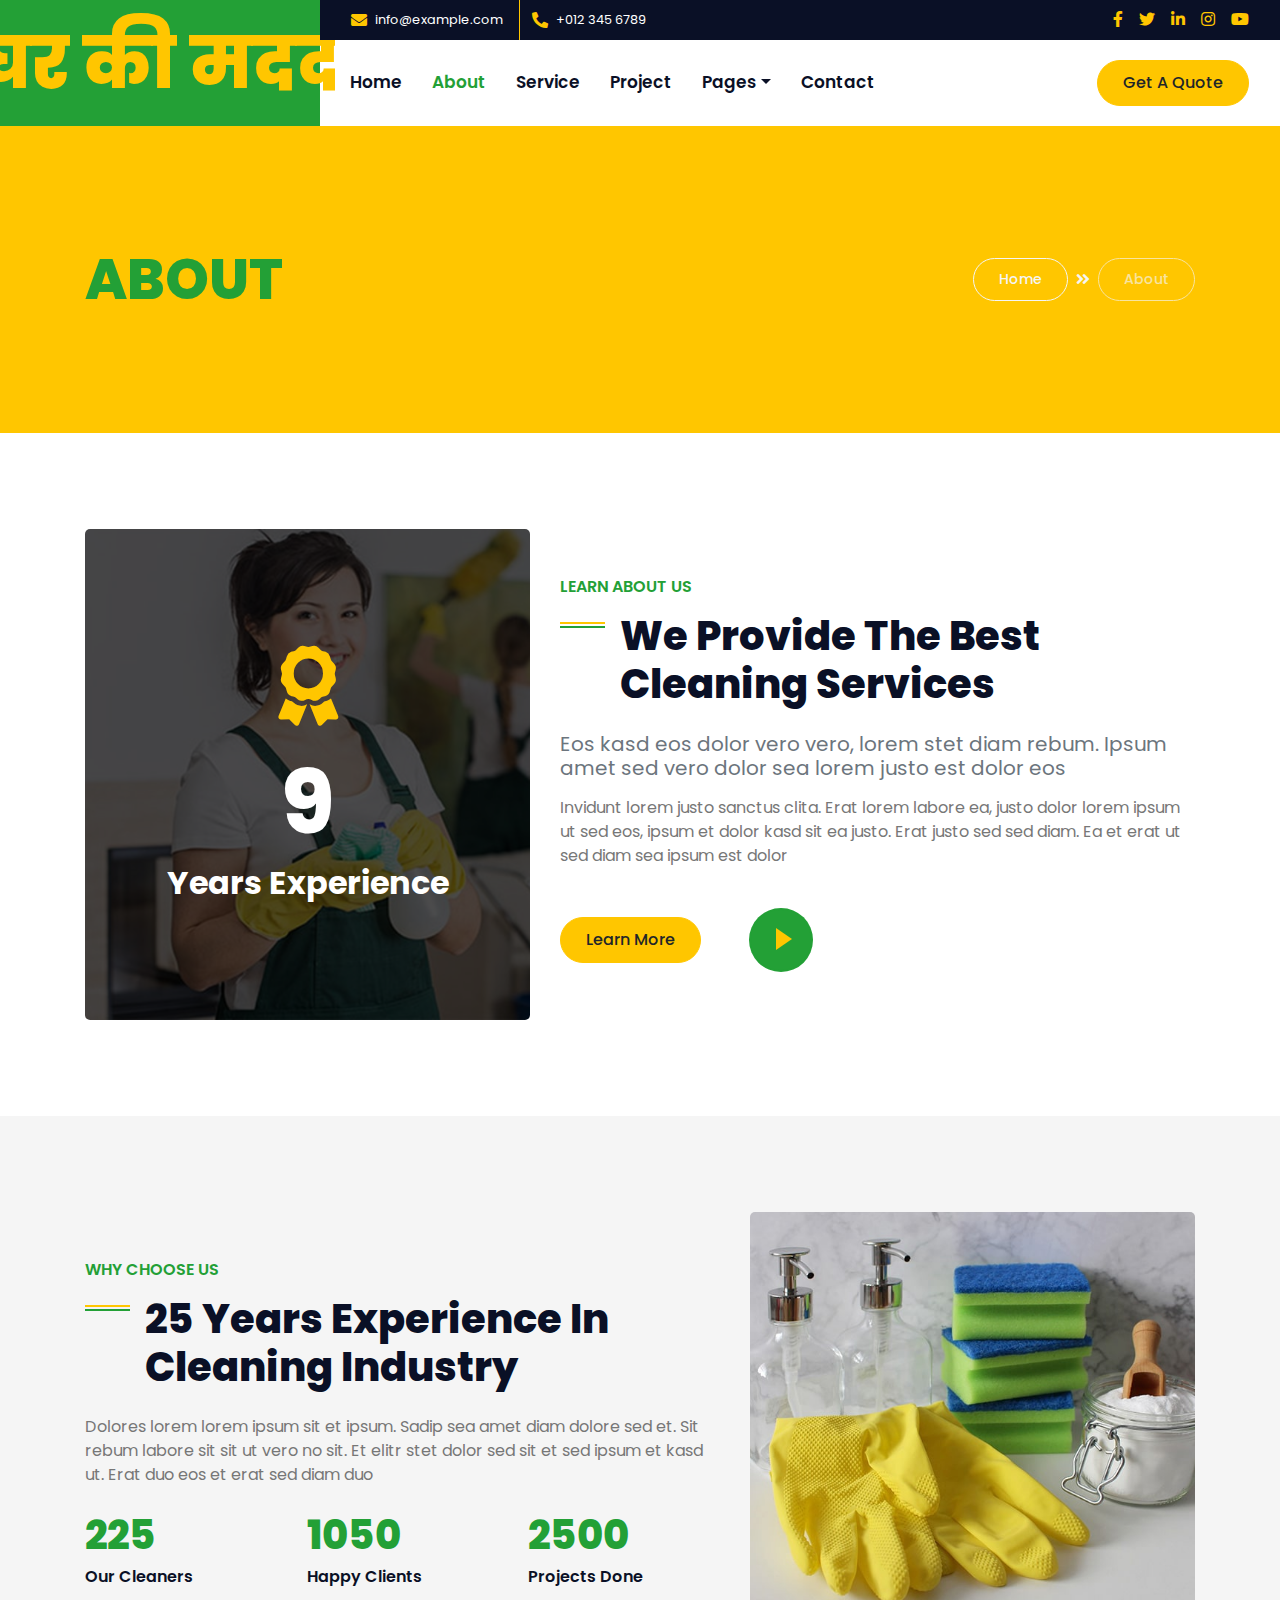
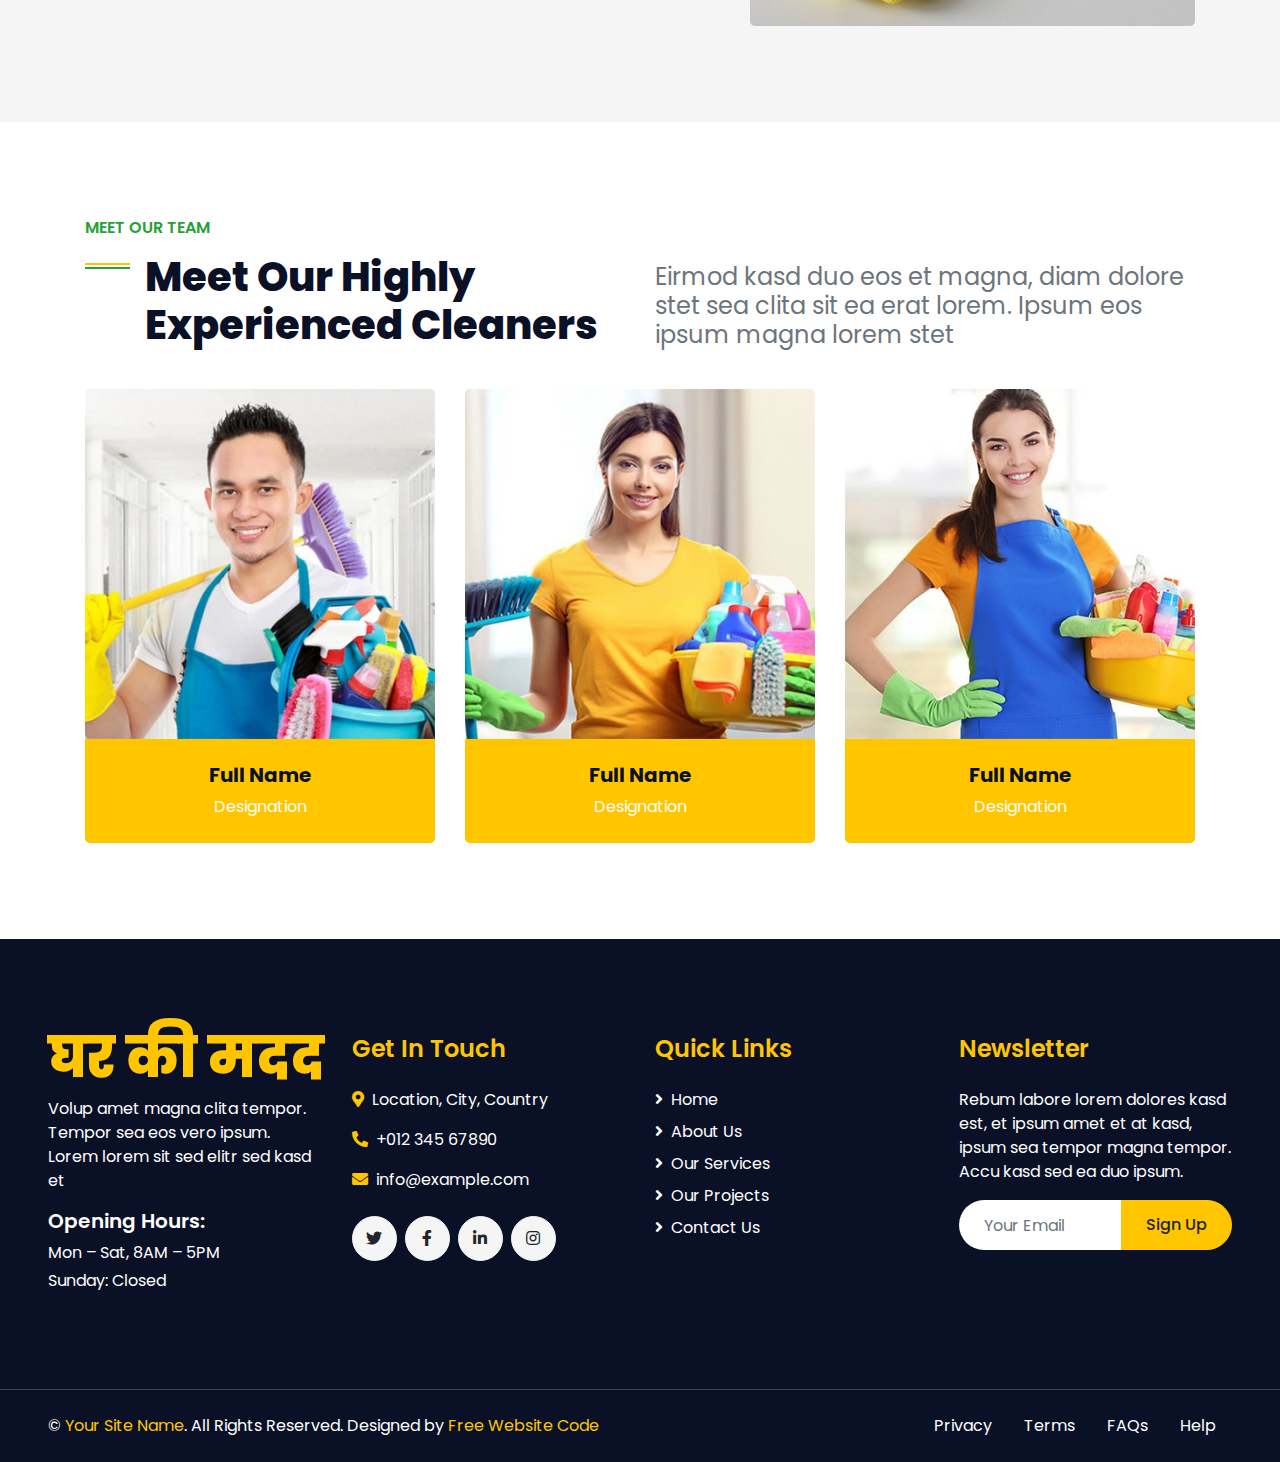
==== commit f424e3bb: "made some changes" ====
--- a/about.html
+++ b/about.html
@@ -3,7 +3,7 @@
 
 <head>
     <meta charset="utf-8">
-    <title>Klean - Cleaning Services Website Template</title>
+    <title>घर की मदद</title>
     <meta content="width=device-width, initial-scale=1.0" name="viewport">
     <meta content="Free HTML Templates" name="keywords">
     <meta content="Free HTML Templates" name="description">
@@ -32,7 +32,7 @@
         <div class="row">
             <div class="col-lg-3 bg-secondary d-none d-lg-block">
                 <a href="" class="navbar-brand w-100 h-100 m-0 p-0 d-flex align-items-center justify-content-center">
-                    <h1 class="m-0 display-3 text-primary">Klean</h1>
+                    <h1 class="m-0 display-3 text-primary">घर की मदद</h1>
                 </a>
             </div>
             <div class="col-lg-9">
@@ -69,7 +69,7 @@
                 </div>
                 <nav class="navbar navbar-expand-lg bg-white navbar-light p-0">
                     <a href="" class="navbar-brand d-block d-lg-none">
-                        <h1 class="m-0 display-4 text-primary">Klean</h1>
+                        <h1 class="m-0 display-4 text-primary">घर की मदद</h1>
                     </a>
                     <button type="button" class="navbar-toggler" data-toggle="collapse" data-target="#navbarCollapse">
                         <span class="navbar-toggler-icon"></span>
@@ -294,7 +294,7 @@
         <div class="row pt-5">
             <div class="col-lg-3 col-md-6 mb-5">
                 <a href="index.html" class="navbar-brand">
-                    <h1 class="m-0 mt-n3 display-4 text-primary">Klean</h1>
+                    <h1 class="m-0 mt-n3 display-4 text-primary">घर की मदद</h1>
                 </a>
                 <p>Volup amet magna clita tempor. Tempor sea eos vero ipsum. Lorem lorem sit sed elitr sed kasd et</p>
                 <h5 class="font-weight-semi-bold text-white mb-2">Opening Hours:</h5>
@@ -316,11 +316,11 @@
             <div class="col-lg-3 col-md-6 mb-5">
                 <h4 class="font-weight-semi-bold text-primary mb-4">Quick Links</h4>
                 <div class="d-flex flex-column justify-content-start">
-                    <a class="text-white mb-2" href="#"><i class="fa fa-angle-right mr-2"></i>Home</a>
-                    <a class="text-white mb-2" href="#"><i class="fa fa-angle-right mr-2"></i>About Us</a>
-                    <a class="text-white mb-2" href="#"><i class="fa fa-angle-right mr-2"></i>Our Services</a>
-                    <a class="text-white mb-2" href="#"><i class="fa fa-angle-right mr-2"></i>Our Projects</a>
-                    <a class="text-white" href="#"><i class="fa fa-angle-right mr-2"></i>Contact Us</a>
+                    <a class="text-white mb-2" href="index.html"><i class="fa fa-angle-right mr-2"></i>Home</a>
+                    <a class="text-white mb-2" href="about.html"><i class="fa fa-angle-right mr-2"></i>About Us</a>
+                    <a class="text-white mb-2" href="service.html"><i class="fa fa-angle-right mr-2"></i>Our Services</a>
+                    <a class="text-white mb-2" href="project.html"><i class="fa fa-angle-right mr-2"></i>Our Projects</a>
+                    <a class="text-white" href="contact.html"><i class="fa fa-angle-right mr-2"></i>Contact Us</a>
                 </div>
             </div>
             <div class="col-lg-3 col-md-6 mb-5">
